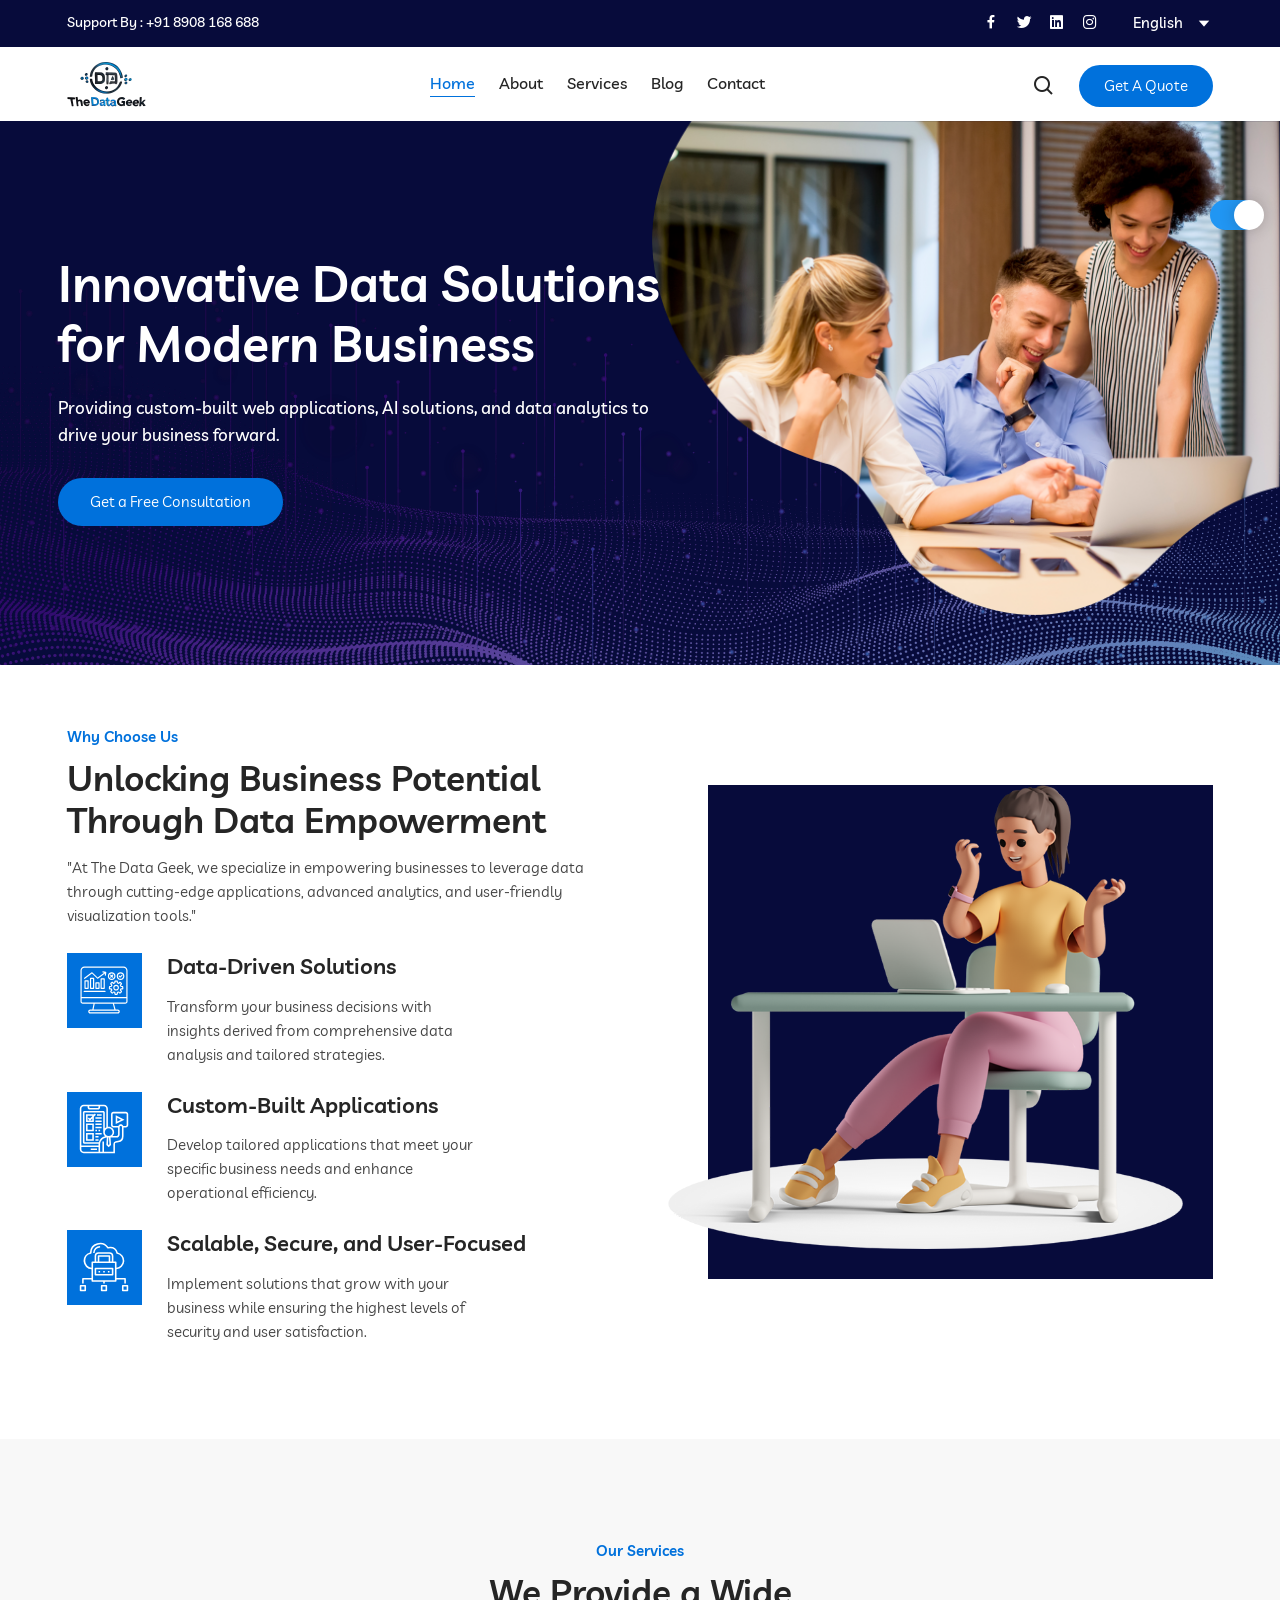
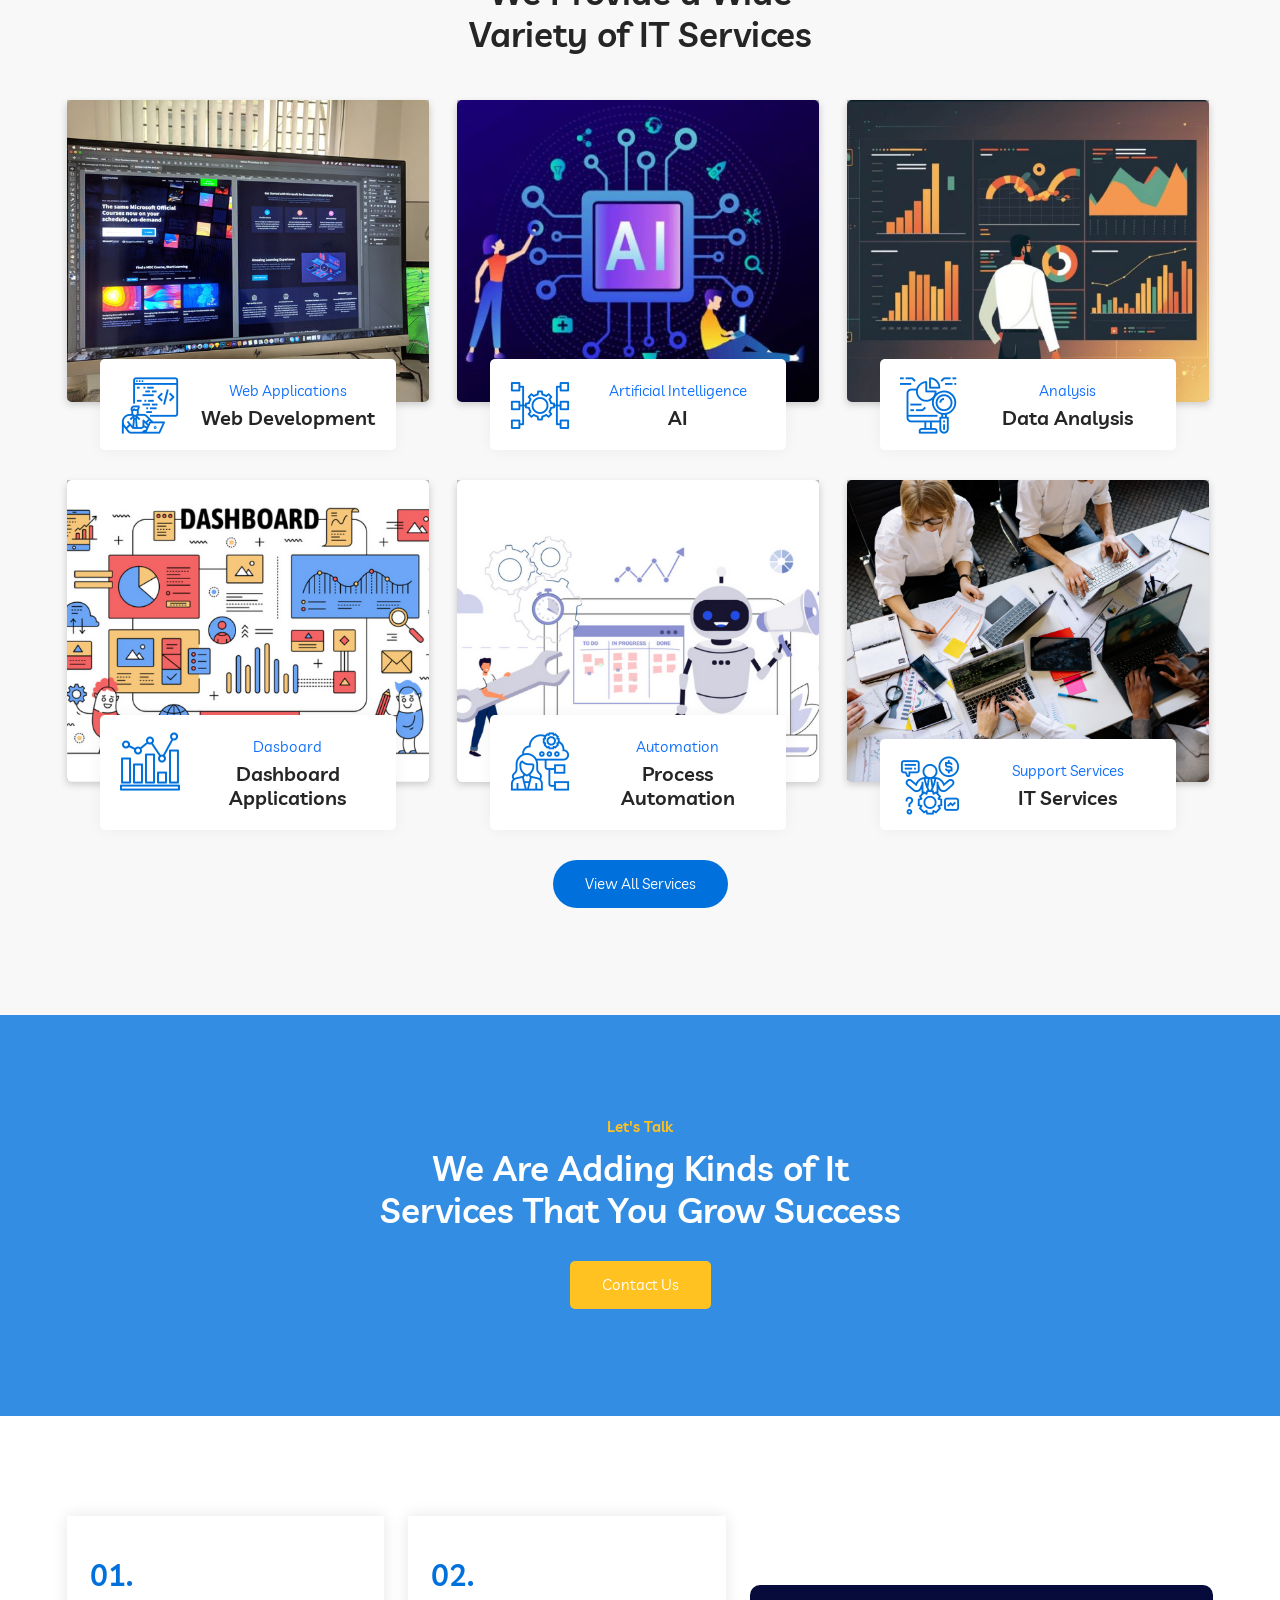
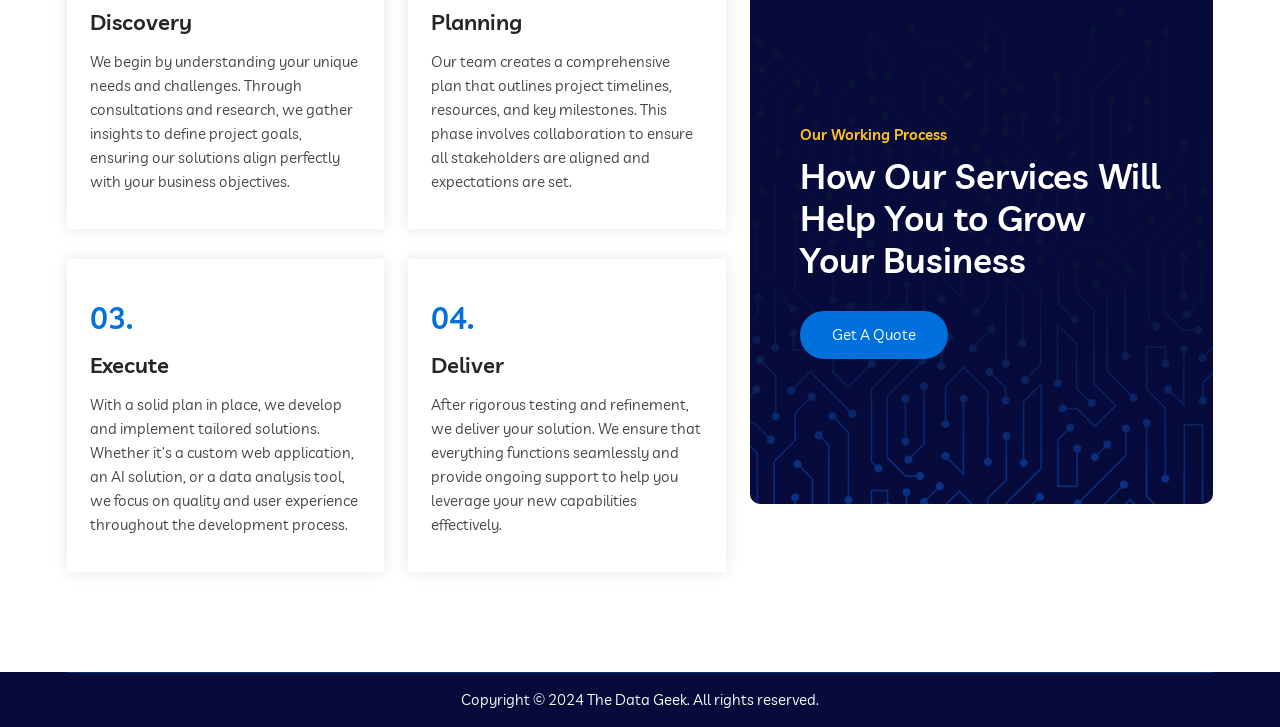
==== index.html @ 0637c307 "removing extra" ====
<!doctype html>
<html lang="zxx">
    <head>
        <!-- Required Meta Tags -->
        <meta charset="UTF-8">
        <meta name="viewport" content="width=device-width, initial-scale=1.0">

        <!-- Bootstrap CSS --> 
        <link rel="stylesheet" href="assets/css/bootstrap.min.css">
        <!-- Animate Min CSS -->
        <link rel="stylesheet" href="assets/css/animate.min.css">
        <!-- Flaticon CSS -->
        <link rel="stylesheet" href="assets/fonts/flaticon.css">
        <!-- Boxicons CSS -->
        <link rel="stylesheet" href="assets/css/boxicons.min.css">
        <!-- Owl Carousel Min CSS --> 
        <link rel="stylesheet" href="assets/css/owl.carousel.min.css">
        <link rel="stylesheet" href="assets/css/owl.theme.default.min.css">
        <!-- Magnific Popup CSS --> 
        <link rel="stylesheet" href="assets/css/magnific-popup.css">
        <!-- Nice Select CSS --> 
        <link rel="stylesheet" href="assets/css/nice-select.min.css">
        <!-- Meanmenu CSS -->
        <link rel="stylesheet" href="assets/css/meanmenu.css">
        <!-- Style CSS -->
        <link rel="stylesheet" href="assets/css/style.css">
        <!-- Responsive CSS -->
        <link rel="stylesheet" href="assets/css/responsive.css">
        <!-- Theme Dark CSS -->
        <link rel="stylesheet" href="assets/css/theme-dark.css">

        <!-- Favicon -->
        <link rel="icon" type="image/png" href="assets/images/favicon.png">

        <title>The Data Geek|thedatageek.in</title>
    </head>
    <body>
        <!-- Pre Loader -->
        <div class="preloader">
            <div class="d-table">
                <div class="d-table-cell">
                    <div class="spinner"></div>
                </div>
            </div>
        </div>
        <!-- End Pre Loader -->

        <!-- Top Header Start -->
        <header class="top-header top-header-bg">
            <div class="container">
                <div class="row align-items-center">
                    <div class="col-lg-7 col-md-6">
                        <div class="top-head-left">
                            <div class="top-contact">
                                <h3>Support By : <a href="tel:+91 8908168688">+91 8908 168 688</a></h3>
                            </div>
                        </div>
                    </div>

                    <div class="col-lg-5 col-md-6">
                        <div class="top-header-right">
                            <div class="top-header-social">
                                <ul>
                                    <li>
                                        <a href="https://www.facebook.com/" target="_blank">
                                            <i class='bx bxl-facebook'></i>
                                        </a>
                                    </li>
                                    <li>
                                        <a href="https://twitter.com/?lang=en" target="_blank">
                                            <i class='bx bxl-twitter'></i>
                                        </a>
                                    </li>
                                    <li>
                                        <a href="https://www.linkedin.com/" target="_blank">
                                            <i class='bx bxl-linkedin-square'></i>
                                        </a>
                                    </li>
                                    <li>
                                        <a href="https://www.instagram.com/" target="_blank">
                                            <i class='bx bxl-instagram'></i>
                                        </a>
                                    </li>
                                </ul>
                            </div>
                            <div class="language-list">
                                <select class="language-list-item">
                                    <option>English</option>
                                    <option>العربيّة</option>
                                    <option>Deutsch</option>
                                    <option>Português</option>
                                    <option>简体中文</option>
                                </select>	
                            </div>
                        </div>
                    </div>
                </div>
            </div>
        </header>
        <!-- Top Header End -->

        <!-- Start Navbar Area -->
        <div class="navbar-area">
            <!-- Menu For Mobile Device -->
            <div class="mobile-nav">
                 <a href="index.html" class="logo">
                    <img src="assets/images/logos/thedatgeeklogo1.png" class="logo-one" alt="Logo">
                    <img src="assets/images/logos/logo-2.png" class="logo-two" alt="Logo">
                </a>
            </div>

            <!-- Menu For Desktop Device -->
            <div class="main-nav">
                <div class="container">
                    <nav class="navbar navbar-expand-md navbar-light ">
                       <a class="navbar-brand" href="index.html">
                            <img src="assets/images/logos/thedatgeeklogo1.png" class="logo-one" alt="Logo" >
                            <img src="assets/images/logos/thedatgeeklogo1.png" class="logo-two" alt="Logo" >
                            
                            <!-- <img src="assets/images/logos/logo-2.png" class="logo-two" alt="Logo"> -->
                        </a>

                        <div class="collapse navbar-collapse mean-menu" id="navbarSupportedContent">
                            <ul class="navbar-nav m-auto">
                                <li class="nav-item">
                                    <a href="index.html" class="nav-link active">
                                        Home 
                                        <!-- <i class='bx bx-caret-down'></i> -->
                                    </a>
                                    <!-- <ul class="dropdown-menu">
                                        <li class="nav-item">
                                            <a href="index.html" class="nav-link">
                                                Home One  
                                            </a>
                                        </li>
                                        <li class="nav-item">
                                            <a href="index-2.html" class="nav-link">
                                                Home Two
                                            </a>
                                        </li>
                                        <li class="nav-item">
                                            <a href="index-3.html" class="nav-link">
                                                Home Three
                                            </a>
                                        </li>
                                        <li class="nav-item">
                                            <a href="index-4.html" class="nav-link active">
                                                Home Four
                                            </a>
                                        </li>
                                        <li class="nav-item">
                                            <a href="index-5.html" class="nav-link">
                                                Home Five
                                            </a>
                                        </li>
                                        <li class="nav-item">
                                            <a href="index-6.html" class="nav-link">
                                                Home Six
                                            </a>
                                        </li>
                                        <li class="nav-item">
                                            <a href="index-7.html" class="nav-link">
                                                Home Seven
                                            </a>
                                        </li>
                                        <li class="nav-item">
                                            <a href="index-8.html" class="nav-link">
                                                Video Home <span>(New)</span>
                                            </a>
                                        </li>
                                    </ul> -->
                                </li>
                                <li class="nav-item">
                                    <!-- <a href="about.html" class="nav-link"> -->
                                    <a href="#" class="nav-link">
                                        About
                                    </a>
                                </li>
                                <!-- <li class="nav-item">
                                    <a href="#" class="nav-link">
                                        Pages 
                                        <i class='bx bx-caret-down'></i>
                                    </a>
                                    <ul class="dropdown-menu">
                                        <li class="nav-item">
                                            <a href="team.html" class="nav-link">
                                                Team
                                            </a>
                                        </li>

                                        <li class="nav-item">
                                            <a href="testimonials.html" class="nav-link">
                                                Testimonials
                                            </a>
                                        </li>

                                        <li class="nav-item">
                                            <a href="faq.html" class="nav-link">
                                                FAQ
                                            </a>
                                        </li>

                                        <li class="nav-item">
                                            <a href="#" class="nav-link">
                                                Case Study 
                                                <i class='bx bx-caret-down'></i>
                                            </a>
                                            <ul class="dropdown-menu">
                                                <li class="nav-item">
                                                    <a href="case-study.html" class="nav-link">
                                                        Case Study  
                                                    </a>
                                                </li>
                                                <li class="nav-item">
                                                    <a href="case-details.html" class="nav-link">
                                                        Case Study Details 
                                                    </a>
                                                </li>
                                            </ul>
                                        </li>

                                        <li class="nav-item">
                                            <a href="#" class="nav-link">
                                                User
                                                <i class='bx bx-caret-down'></i>
                                            </a>
                                            <ul class="dropdown-menu">
                                                <li class="nav-item">
                                                    <a href="log-in.html" class="nav-link">
                                                        Log In
                                                    </a>
                                                </li>
                                                <li class="nav-item">
                                                    <a href="register.html" class="nav-link">
                                                        Registration
                                                    </a>
                                                </li>
                                                <li class="nav-item">
                                                    <a href="forget-password.html" class="nav-link">
                                                        Forget Password
                                                    </a>
                                                </li>
                                            </ul>
                                        </li>

                                        <li class="nav-item">
                                            <a href="terms-condition.html" class="nav-link">
                                                Terms & Conditions
                                            </a>
                                        </li>

                                        <li class="nav-item">
                                            <a href="privacy-policy.html" class="nav-link">
                                                Privacy Policy
                                            </a>
                                        </li>

                                        <li class="nav-item">
                                            <a href="404.html" class="nav-link">
                                                404 page
                                            </a>
                                        </li>
                                        
                                        <li class="nav-item">
                                            <a href="coming-soon.html" class="nav-link">
                                                Coming Soon
                                            </a>
                                        </li>
                                    </ul>
                                </li> -->

                                <li class="nav-item">
                                    <a href="#" class="nav-link">
                                        Services 
                                        <!-- <i class='bx bx-caret-down'></i> -->
                                    </a>
                                    <!-- <ul class="dropdown-menu">
                                        <li class="nav-item">
                                            <a href="services-1.html" class="nav-link">
                                                Services Style One 
                                            </a>
                                        </li>
                                        <li class="nav-item">
                                            <a href="services-2.html" class="nav-link">
                                                Services Style Two 
                                            </a>
                                        </li>
                                        <li class="nav-item">
                                            <a href="service-details.html" class="nav-link">
                                                Service Details 
                                            </a>
                                        </li>
                                    </ul> -->
                                </li>

                                <li class="nav-item">
                                    <a href="https://khirod-blog.blogspot.com" class="nav-link">
                                        Blog
                                        <!-- <i class='bx bx-caret-down'></i> -->
                                    </a>
                                    <!-- <ul class="dropdown-menu">
                                        <li class="nav-item">
                                            <a href="blog-1.html" class="nav-link">
                                                Blog Style One 
                                            </a>
                                        </li>
                                        <li class="nav-item">
                                            <a href="blog-2.html" class="nav-link">
                                                Blog Style Two 
                                            </a>
                                        </li>
                                        <li class="nav-item">
                                            <a href="blog-details.html" class="nav-link">
                                                Blog Details 
                                            </a>
                                        </li>
                                    </ul> -->
                                </li>

                                <li class="nav-item">
                                    <a href="contact.html" class="nav-link">
                                        Contact
                                    </a>
                                </li>
                            </ul>

                            <div class="nav-side d-display">
                                <div class="nav-side-item">
                                    <div class="search-box">
                                        <i class='bx bx-search'></i>
                                    </div>
                                </div>

                                <div class="nav-side-item">
                                    <div class="get-btn">
                                        <a href="contact.html" class="default-btn btn-bg-two border-radius-50">Get A Quote <i class='bx bx-chevron-right'></i></a>
                                    </div>	
                                </div>
                            </div>
                        </div>
                    </nav>
                </div>
            </div>

            <div class="side-nav-responsive">
                <div class="container-max">
                    <div class="dot-menu">
                        <div class="circle-inner">
                            <div class="in-circle circle-one"></div>
                            <div class="in-circle circle-two"></div>
                            <div class="in-circle circle-three"></div>
                        </div>
                    </div>
                    
                    <div class="container">
                        <div class="side-nav-inner">
                            <div class="side-nav justify-content-center align-items-center">
                                <div class="side-nav-item nav-side">
                                    <div class="search-box">
                                        <i class='bx bx-search'></i>
                                    </div>
                                    <div class="get-btn">
                                        <a href="contact.html" class="default-btn btn-bg-two border-radius-50">Get A Quote <i class='bx bx-chevron-right'></i></a>
                                    </div>	
                                </div>
                            </div>
                        </div>
                    </div>
                </div>
            </div>
        </div>
        <!-- End Navbar Area -->

        <!-- Search Overlay -->
        <div class="search-overlay">
            <div class="d-table">
                <div class="d-table-cell">
                    <div class="search-layer"></div>
                    <div class="search-layer"></div>
                    <div class="search-layer"></div>
                    
                    <div class="search-close">
                        <span class="search-close-line"></span>
                        <span class="search-close-line"></span>
                    </div>

                    <div class="search-form">
                        <form>
                            <input type="text" class="input-search" placeholder="Search here...">
                            <button type="submit"><i class='bx bx-search'></i></button>
                        </form>
                    </div>
                </div>
            </div>
        </div>
        <!-- End Search Overlay -->

        <!-- Banner Four Area -->
        <div class="banner-four-area">
            <div class="container-fluid">
                <div class="row align-items-center">
                    <div class="col-lg-6">
                        <div class="banner-four-content">
                            <!-- <span>TECHNOLOGY & IT SOLUTIONS</span> -->
                            <h1>Innovative Data Solutions for Modern Business</h1>
                            <p>
                                Providing custom-built web applications, AI solutions, and data analytics to drive your business forward.
                            </p>
                            <div class="banner-btn">
                                <a href="contact.html" class="default-btn btn-bg-two border-radius-50 ">Get a Free Consultation <i class='bx bx-chevron-right'></i></a>
                                <!-- <a href="https://www.youtube.com/watch?v=tUP5S4YdEJo" class="play-btn popup-btn ml-20">
                                    <i class="bx bx-play"></i>
                                    <h3>Watch Video</h3>
                                    <span>2 Minutes</span>
                                </a> -->
                            </div>
                        </div>
                    </div>

                    <div class="col-lg-6 pe-0">
                        <div class="banner-four-img">
                            <img src="assets/images/home-four/home-four-img.png" alt="Images">
                        </div>
                    </div>
                </div>
            </div>
        </div>
        <!-- Banner Four Area End -->

        <!-- Choose Area End -->
        <div class="choose-area-tow pt-60 pb-70">
            <div class="container">
                <div class="row align-items-center">
                    <div class="col-lg-6">
                        <div class="choose-content-two">
                            <div class="section-title">
                                <span class="sp-color2">Why Choose Us</span>
                                <h2>Unlocking Business Potential Through Data Empowerment</h2>
                                <p>
                                    "At The Data Geek, we specialize in empowering businesses to leverage data through cutting-edge applications, advanced analytics, and user-friendly visualization tools."
                                </p>
                            </div>
                            <div class="row">
                                <!-- <div class="col-lg-12 col-sm-6">
                                    <div class="choose-content-card">
                                        <i class="flaticon-practice"></i>
                                        <h3>Experience Employment</h3>
                                        <p>Quisque placerat vitae lacus ut sceleris queusce luctus odio ac nibh luctus, in porttitor.</p>
                                    </div>
                                </div>
    
                                <div class="col-lg-12 col-sm-6">
                                    <div class="choose-content-card">
                                        <i class="flaticon-help"></i>
                                        <h3>Quick Support Replay</h3>
                                        <p>Quisque placerat vitae lacus ut sceleris queusce luctus odio ac nibh luctus, in porttitor.</p>
                                    </div>
                                </div> -->


                                <div class="col-lg-12 col-sm-6">
                                    <div class="chooseusiconimg">
                                        <svg xmlns="http://www.w3.org/2000/svg" version="1.1" xmlns:xlink="http://www.w3.org/1999/xlink" width="50" height="50" x="0" y="0" viewBox="0 0 512 512" style=" margin: 12px; enable-background:new 0 0 512 512 " xml:space="preserve" class=""><g><path d="M456.25 15H55.74C33.39 15 15.2 33.19 15.2 55.55v318.3c0 12.88 10.48 23.37 23.37 23.37h110.12l-11.77 58.05h-21.78c-11.51 0-20.87 9.36-20.87 20.87S103.63 497 115.14 497h281.72c11.51 0 20.87-9.36 20.87-20.87s-9.36-20.87-20.87-20.87h-22.14l-16.3-58.05h115.01c12.88 0 23.37-10.48 23.37-23.37V55.55c0-22.36-18.19-40.55-40.55-40.55zM55.74 27h400.51C472 27 484.8 39.81 484.8 55.55V328.1H27.2V55.55C27.2 39.81 40 27 55.74 27zm349.99 449.13c0 4.89-3.98 8.87-8.87 8.87H115.14c-4.89 0-8.87-3.98-8.87-8.87s3.98-8.87 8.87-8.87h281.72c4.89 0 8.87 3.98 8.87 8.87zm-43.47-20.87h-213.1l11.77-58.05h185.03zm122.54-81.42c0 6.27-5.1 11.37-11.37 11.37H38.57c-6.27 0-11.37-5.1-11.37-11.37v-33.75h457.6zM61.79 155.94c-3.31 0-6 2.69-6 6v77.25c0 3.31 2.69 6 6 6h31.52c3.31 0 6-2.69 6-6v-77.25c0-3.31-2.69-6-6-6zm25.52 77.25H67.79v-65.25h19.52zm30.84-102.62c-3.31 0-6 2.69-6 6v102.62c0 3.31 2.69 6 6 6h31.52c3.31 0 6-2.69 6-6V136.57c0-3.31-2.69-6-6-6zm25.52 102.62h-19.52v-90.62h19.52zm29.79-55.64c-3.31 0-6 2.69-6 6v55.63c0 3.31 2.69 6 6 6h31.52c3.31 0 6-2.69 6-6v-55.63c0-3.31-2.69-6-6-6zm25.52 55.64h-19.52v-43.63h19.52zm59.2-96.66h-31.52c-3.31 0-6 2.69-6 6v96.65c0 3.31 2.69 6 6 6h31.52c3.31 0 6-2.69 6-6v-96.65c0-3.31-2.69-6-6-6zm-6 96.66h-19.52v-84.65h19.52zM52.9 139.89a6.001 6.001 0 0 1 1.25-8.39l75.74-56.07a6.003 6.003 0 0 1 7.73.5l53.21 51.28 66.66-48.41-13.34-1.71a6.003 6.003 0 1 1 1.53-11.91l28.64 3.68c3.29.42 5.61 3.43 5.19 6.72l-3.68 28.64a6.002 6.002 0 0 1-5.94 5.24 6.003 6.003 0 0 1-5.96-6.77l1.95-15.16-72.07 52.33a6 6 0 0 1-7.69-.54l-53.17-51.25-71.66 53.05a5.985 5.985 0 0 1-3.56 1.18c-1.84.02-3.66-.82-4.83-2.41zm-5.54 130.86c0-3.31 2.69-6 6-6h213.25c3.31 0 6 2.69 6 6s-2.69 6-6 6H53.36c-3.31 0-6-2.69-6-6zm332.67-67.78c-16.15 0-29.29 13.14-29.29 29.29s13.14 29.29 29.29 29.29 29.29-13.14 29.29-29.29-13.14-29.29-29.29-29.29zm0 46.58c-9.54 0-17.29-7.76-17.29-17.29 0-9.54 7.76-17.29 17.29-17.29 9.54 0 17.29 7.76 17.29 17.29 0 9.54-7.76 17.29-17.29 17.29zm63.34-35.75h-10.3c-.71-2.04-1.54-4.04-2.48-5.99l7.29-7.29c4.15-4.15 4.15-10.9 0-15.05l-11.05-11.05c-2.01-2.01-4.68-3.11-7.53-3.11s-5.52 1.11-7.53 3.11l-7.29 7.29c-1.94-.94-3.95-1.77-5.99-2.48v-10.3c0-5.87-4.77-10.64-10.64-10.64h-15.63c-5.87 0-10.64 4.77-10.64 10.64v10.3c-2.04.71-4.04 1.54-5.99 2.48l-7.29-7.29c-2.01-2.01-4.68-3.11-7.53-3.11s-5.52 1.11-7.53 3.11l-11.05 11.05c-4.15 4.15-4.15 10.9 0 15.05l7.29 7.29c-.94 1.94-1.77 3.95-2.48 5.99h-10.3c-5.87 0-10.65 4.78-10.65 10.65v15.63c0 5.87 4.78 10.64 10.65 10.64H327c.71 2.04 1.54 4.04 2.48 5.99l-7.29 7.29c-4.15 4.15-4.15 10.9 0 15.05l11.05 11.05c2.01 2.01 4.68 3.12 7.53 3.12s5.52-1.11 7.53-3.12l7.29-7.29c1.95.94 3.95 1.78 5.99 2.48v10.3c0 5.87 4.77 10.64 10.64 10.64h15.63c5.87 0 10.64-4.78 10.64-10.64v-10.3c2.04-.71 4.04-1.54 5.99-2.48l7.29 7.29c2.01 2.01 4.68 3.12 7.53 3.12s5.52-1.11 7.53-3.12l11.05-11.05c4.15-4.15 4.15-10.9 0-15.05l-7.29-7.29c.94-1.95 1.77-3.95 2.48-5.99h10.3c5.87 0 10.64-4.77 10.64-10.64v-15.63c0-5.87-4.77-10.65-10.64-10.65zm-1.36 24.92h-9.92c-4.61 0-8.67 2.94-10.11 7.32-.69 2.09-1.54 4.15-2.54 6.12a10.622 10.622 0 0 0 1.97 12.34l7.02 7.02-9.14 9.14-7.02-7.02a10.638 10.638 0 0 0-12.34-1.97c-1.97 1-4.03 1.85-6.12 2.54-4.38 1.44-7.32 5.5-7.32 10.11v9.92h-12.92v-9.92c0-4.61-2.94-8.67-7.32-10.11-2.09-.69-4.15-1.54-6.12-2.54a10.625 10.625 0 0 0-12.34 1.97l-7.02 7.02-9.14-9.14 7.02-7.02c3.26-3.26 4.05-8.22 1.97-12.34-1-1.97-1.85-4.03-2.54-6.12-1.44-4.38-5.5-7.32-10.11-7.32h-9.92V225.8h9.92c4.61 0 8.67-2.94 10.11-7.32.69-2.1 1.54-4.16 2.54-6.13a10.64 10.64 0 0 0-1.97-12.34l-7.02-7.02 9.14-9.14 7.02 7.02c3.26 3.26 8.22 4.05 12.34 1.97 1.97-1 4.03-1.85 6.13-2.54 4.38-1.44 7.32-5.5 7.32-10.11v-9.92h12.92v9.92c0 4.61 2.94 8.67 7.32 10.11 2.09.69 4.15 1.54 6.12 2.54 4.12 2.09 9.08 1.3 12.34-1.97l7.02-7.02 9.14 9.14-7.02 7.02a10.622 10.622 0 0 0-1.97 12.34c1 1.97 1.85 4.03 2.54 6.13 1.44 4.38 5.5 7.32 10.11 7.32h9.92v12.92zm-107.45-85.23c21.59 0 39.15-17.56 39.15-39.15s-17.56-39.15-39.15-39.15-39.15 17.56-39.15 39.15c0 21.58 17.56 39.15 39.15 39.15zm0-66.31c14.97 0 27.15 12.18 27.15 27.15s-12.18 27.15-27.15 27.15-27.15-12.18-27.15-27.15 12.18-27.15 27.15-27.15zm90.93 66.31c21.59 0 39.15-17.56 39.15-39.15s-17.56-39.15-39.15-39.15-39.15 17.56-39.15 39.15c0 21.58 17.56 39.15 39.15 39.15zm0-66.31c14.97 0 27.15 12.18 27.15 27.15s-12.18 27.15-27.15 27.15-27.15-12.18-27.15-27.15 12.18-27.15 27.15-27.15zm-17.85 30.18c-2.34-2.34-2.34-6.14 0-8.49 2.34-2.34 6.14-2.34 8.49 0l5.64 5.64 13.09-13.09c2.34-2.34 6.14-2.34 8.49 0 2.34 2.34 2.34 6.14 0 8.49l-17.34 17.34c-1.13 1.12-2.65 1.76-4.24 1.76s-3.12-.63-4.24-1.76zm-87.55 2.97 5.99-5.99-5.99-5.99c-2.34-2.34-2.34-6.14 0-8.49 2.34-2.34 6.14-2.34 8.49 0l5.99 5.99 5.99-5.99c2.34-2.34 6.14-2.34 8.49 0 2.34 2.34 2.34 6.14 0 8.49l-5.99 5.99 5.99 5.99c2.34 2.34 2.34 6.14 0 8.49a5.991 5.991 0 0 1-8.48 0l-5.99-5.99-5.99 5.99a5.991 5.991 0 0 1-8.48 0 5.975 5.975 0 0 1-.02-8.49z" fill="#ffffff" opacity="1" data-original="#000000" class=""></path></g></svg>
                                         </div>
                                    <div class="choose-content-card">
                                        <h3>Data-Driven Solutions</h3>
                                        <p>Transform your business decisions with insights derived from comprehensive data analysis and tailored strategies.</p>
                                    </div>
                                </div>
                                
                                <div class="col-lg-12 col-sm-6">
                                    <div class="chooseusiconimg">
                                        <svg xmlns="http://www.w3.org/2000/svg" version="1.1" xmlns:xlink="http://www.w3.org/1999/xlink" width="50" height="50" x="0" y="0" viewBox="0 0 64 64" style=" margin: 12px; enable-background:new 0 0 512 512" xml:space="preserve" class=""><g><path d="M15 57h8v2h-8zM47 25.618 58.236 20 47 14.382zm2-8L53.764 20 49 22.382z" fill="#ffffff" opacity="1" data-original="#000000"></path><path d="M60 10H44c-1.654 0-3 1.346-3 3v14c0 1.654 1.346 3 3 3h6v9c0 1.103-.897 2-2 2h-5.111A6.973 6.973 0 0 0 45 36c0-3.859-3.141-7-7-7-.34 0-.672.033-1 .08V6c0-2.757-2.243-5-5-5H6C3.243 1 1 3.243 1 6v52c0 2.757 2.243 5 5 5h40V51.087a1.5 1.5 0 0 1 1.231-1.477l3.199-.582a7.995 7.995 0 0 0 6.57-7.87V30h3c1.654 0 3-1.346 3-3V13c0-1.654-1.346-3-3-3zM38.97 51.616l-.97.97-.97-.97.615-8.616h.711zM25.426 49H7V11h24v25c0 2.123.954 4.025 2.452 5.31A11.026 11.026 0 0 0 25.426 49zM43 36c0 2.757-2.243 5-5 5s-5-2.243-5-5 2.243-5 5-5 5 2.243 5 5zM13 3h12v1a1 1 0 0 1-1 1H14a1 1 0 0 1-1-1zM6 3h5v1c0 1.654 1.346 3 3 3h10c1.654 0 3-1.346 3-3V3h5c1.654 0 3 1.346 3 3v23.685a7.016 7.016 0 0 0-2 1.426V11c0-1.103-.897-2-2-2H7c-1.103 0-2 .897-2 2v38c0 1.103.897 2 2 2h18.051c-.03.33-.051.662-.051 1v1H3V6c0-1.654 1.346-3 3-3zm0 58c-1.654 0-3-1.346-3-3v-3h22v6zm49-19.842a5.997 5.997 0 0 1-4.927 5.903l-3.199.581A3.5 3.5 0 0 0 44 51.087V61H32V48h-2v13h-3v-9c0-4.841 3.844-8.79 8.639-8.982l-.669 9.365 3.03 3.03 3.03-3.03L40.36 43H48c2.206 0 4-1.794 4-4v-9.5c0-.827.673-1.5 1.5-1.5s1.5.673 1.5 1.5zM61 27a1 1 0 0 1-1 1h-3.351c-.564-1.178-1.758-2-3.149-2s-2.585.822-3.149 2H44a1 1 0 0 1-1-1V13a1 1 0 0 1 1-1h16a1 1 0 0 1 1 1z" fill="#ffffff" opacity="1" data-original="#000000"></path><path d="M9 35h10V25H9zm2-8h6v6h-6zM9 47h10V37H9zm2-8h6v6h-6zM21.707 13.707l-1.414-1.414L19 13.586V13H9v10h10v-6.586zM11 15h6v.586l-3 3-1.293-1.293-1.414 1.414L13.586 21H11zm6 6h-2.586L17 18.414zM21 21h8v2h-8zM21 17h8v2h-8zM23 13h6v2h-6zM21 25h8v2h-8zM21 29h8v2h-8zM21 33h2v2h-2zM25 33h2v2h-2zM21 37h8v2h-8zM21 41h4v2h-4zM21 45h4v2h-4z" fill="#ffffff" opacity="1" data-original="#000000"></path></g></svg>
                                         </div>
                                    <div class="choose-content-card">
                                        <!-- <i class="flaticon-custom-app"></i> Use a relevant icon for custom-built applications -->
                                        <h3>Custom-Built Applications</h3>
                                        <p>Develop tailored applications that meet your specific business needs and enhance operational efficiency.</p>
                                    </div>
                                </div>
                                
                                <div class="col-lg-12 col-sm-6">
                                    <div class="chooseusiconimg">
                                        <svg xmlns="http://www.w3.org/2000/svg" version="1.1" xmlns:xlink="http://www.w3.org/1999/xlink" width="50" height="50" x="0" y="0" viewBox="0 0 64 64" style=" margin: 12px; enable-background:new 0 0 512 512" xml:space="preserve" class=""><g><path d="M27 7V5a9 9 0 0 0-9 9h2a7 7 0 0 1 7-7zM62 55h-6a1 1 0 0 0-1 1v6a1 1 0 0 0 1 1h6a1 1 0 0 0 1-1v-6a1 1 0 0 0-1-1zm-1 6h-4v-4h4zM29 55a1 1 0 0 0-1 1v6a1 1 0 0 0 1 1h6a1 1 0 0 0 1-1v-6a1 1 0 0 0-1-1zm5 6h-4v-4h4zM2 63h6a1 1 0 0 0 1-1v-6a1 1 0 0 0-1-1H2a1 1 0 0 0-1 1v6a1 1 0 0 0 1 1zm1-6h4v4H3zM21 43h22a1 1 0 0 0 1-1v-8a1 1 0 0 0-1-1H21a1 1 0 0 0-1 1v8a1 1 0 0 0 1 1zm1-8h20v6H22z" fill="#ffffff" opacity="1" data-original="#000000" class=""></path><path d="M25 37h2v2h-2zM31 37h2v2h-2zM37 37h2v2h-2z" fill="#ffffff" opacity="1" data-original="#000000" class=""></path><path d="M5 46a1 1 0 0 0-1 1v6h2v-5h10v2a1 1 0 0 0 1 1h14v2h2v-2h14a1 1 0 0 0 1-1v-2h10v5h2v-6a1 1 0 0 0-1-1H48V35a11 11 0 0 0 1.63-21.62A10 10 0 0 0 40 6a9.66 9.66 0 0 0-2.51.33A13 13 0 0 0 14 13.41 11 11 0 0 0 16 35v11zm41 3H18V27h28zm-7-32H25a1 1 0 0 0-1 1v7h-2v-7a3 3 0 0 1 3-3h14a3 3 0 0 1 3 3v7h-2v-7a1 1 0 0 0-1-1zm-1 2v6H26v-6zM8 24a9 9 0 0 1 7.21-8.82 1 1 0 0 0 .8-1 1.48 1.48 0 0 0 0-.2A11 11 0 0 1 36.24 8a1 1 0 0 0 1.17.4A7.92 7.92 0 0 1 40 8a8 8 0 0 1 7.83 6.37 1 1 0 0 0 .8.78A9 9 0 0 1 48 32.94V26a1 1 0 0 0-1-1h-3v-7a5 5 0 0 0-5-5H25a5 5 0 0 0-5 5v7h-3a1 1 0 0 0-1 1v6.94A9 9 0 0 1 8 24z" fill="#ffffff" opacity="1" data-original="#000000" class=""></path></g></svg>
                                         </div>
                                    <div class="choose-content-card">
                                        <!-- <i class="flaticon-scalable-security"></i> Use a relevant icon for scalable, secure, and user-focused -->
                                        <h3>Scalable, Secure, and User-Focused</h3>
                                        <p>Implement solutions that grow with your business while ensuring the highest levels of security and user satisfaction.</p>
                                    </div>
                                </div>
                                
                            </div>
                        </div>
                    </div>
    
                    <div class="col-lg-6">
                        <div class="choose-img-two">
                            <img src="assets/images/choose-img/choose.png" alt="About Images">
                        </div>
                    </div>
                </div>
            </div>
        </div>
        <!-- Choose Area End -->



        
        <!-- Services Area Three -->
        <section class="services-area-three ptb-100">
            <div class="container">
                <div class="section-title text-center">
                    <span class="sp-color2">Our Services</span>
                    <h2>We Provide a Wide Variety of IT Services</h2>
                </div>
                <div class="row pt-45">
                    <div class="col-lg-4 col-md-6">
                        <div class="services-item">

                            <div class="flip-card">
                                <div class="flip-card-inner">
                                  <div class="flip-card-front">
                                    <a href="service-details.html">
                                        <img src="assets/images/services/services-img3.jpg" alt="Images">
                                    </a>
                                    <div class="content">
                                        <i class="flaticon-web-development"></i>
                                        <span><a href="service-details.html">Web Applications</a></span>
                                        <h3><a href="service-details.html">Web Development</a></h3>
                                    </div>
                                    
                                  </div>
                                  <div class="flip-card-back">
                                    <h2 class="flip_text">Web Applications</h2> <br>
                                    <p class="flip_text">Custom-built web applications tailored to meet specific business needs with a focus on scalability and user experience.</p> 
                                    <p class="flip_text" >Sample Projects: E-commerce platforms, internal business tools, customer portals</p>
                                    <a href="#" class="read-more-btn flip_text" >Read More <i class="flaticon-add-1"></i></a>
                                  </div>
                                </div>
                              </div>
                        </div>
                    </div>

                    <div class="col-lg-4 col-md-6">
                        <div class="services-item">
                            <div class="flip-card">
                                <div class="flip-card-inner">
                                  <div class="flip-card-front">
                                    <a href="service-details.html">
                                        <img src="assets/images/services/AI.png" alt="Images">
                                    </a>
                                    <div class="content">
                                        <i class="flaticon-structure"></i>
                                        <span><a href="service-details.html">Artificial Intelligence</a></span>
                                        <h3><a href="service-details.html">AI</a></h3>
                                    </div>
                                    
                                  </div>
                                  <div class="flip-card-back">
                                    <h2 class="flip_text">AI Applications</h2> <br>
                                    <p class="flip_text">Leverage AI for smarter decision-making with solutions like predictive modeling, natural language processing, and process automation.</p> 
                                    <p class="flip_text" >Applications: Predictive analytics, recommendation engines, AI-based customer service</p>
                                    <a href="#" class="read-more-btn flip_text" >Read More <i class="flaticon-add-1"></i></a>
                                  </div>
                                </div>
                              </div>
                        </div>
                    </div>

                    <div class="col-lg-4 col-md-6">
                        <div class="services-item">
                            <div class="flip-card">
                                <div class="flip-card-inner">
                                  <div class="flip-card-front">
                                    <a href="service-details.html">
                                        <img src="assets/images/services/analysis.png" alt="Images">
                                    </a>
                                    <div class="content">
                                        <i class="flaticon-data-analytics"></i>
                                        <span><a href="service-details.html">Analysis</a></span>
                                        <h3><a href="service-details.html">Data Analysis</a></h3>
                                    </div>
                                    
                                  </div>
                                  <div class="flip-card-back">
                                    <h2 class="flip_text">Data Analysis</h2> <br>
                                    <p class="flip_text">Transform raw data into meaningful insights through customized analysis solutions, tailored to answer your unique business questions.</p> 
                                    <p class="flip_text" >Features: Data cleaning, statistical analysis, data mining.</p>
                                    <a href="#" class="read-more-btn flip_text" >Read More <i class="flaticon-add-1"></i></a>
                                  </div>
                                </div>
                              </div>
                        </div>
                    </div>

                    <div class="col-lg-4 col-md-6">
                        <div class="services-item">
                            <div class="flip-card">
                                <div class="flip-card-inner">
                                  <div class="flip-card-front">
                                    <a href="service-details.html">
                                        <img src="assets/images/services/dasboard.png" alt="Images">
                                    </a>
                                    <div class="content">
                                        <i class="flaticon-stats"></i>
                                        <span><a href="service-details.html">Dasboard</a></span>
                                        <h3><a href="service-details.html">Dashboard Applications</a></h3>
                                    </div>
                                    
                                  </div>
                                  <div class="flip-card-back">
                                    <h2 class="flip_text">Dashboard Applications</h2> <br>
                                    <p class="flip_text">Make data accessible with intuitive visualizations designed to communicate insights clearly.</p> 
                                    <p class="flip_text" >Features: Custom charts, interactive dashboards, real-time reporting.</p>
                                    <a href="#" class="read-more-btn flip_text" >Read More <i class="flaticon-add-1"></i></a>
                                  </div>
                                </div>
                              </div>
                        </div>
                    </div>

                    <div class="col-lg-4 col-md-6">
                        <div class="services-item">
                            <div class="flip-card">
                                <div class="flip-card-inner">
                                  <div class="flip-card-front">
                                    <a href="service-details.html">
                                        <img src="assets/images/services/automation.png" alt="Images">
                                    </a>
                                    <div class="content">
                                        <i class="flaticon-consulting"></i>
                                        <span><a href="service-details.html">Automation</a></span>
                                        <h3><a href="service-details.html">Process Automation</a></h3>
                                    </div>
                                    
                                  </div>
                                  <div class="flip-card-back">
                                    <h2 class="flip_text">Process Automation</h2> <br>
                                    <p class="flip_text">Optimize Workflows and free up resources by automating repetitive tasks across your organization.</p> 
                                    <p class="flip_text" >Features: Workflow automation, task scheduling, intgration with third-party tools and custom automations.</p>
                                    <a href="#" class="read-more-btn flip_text" >Read More <i class="flaticon-add-1"></i></a>
                                  </div>
                                </div>
                              </div>
                        </div>
                    </div>

                    <div class="col-lg-4 col-md-6">
                        <div class="services-item">
                            <div class="flip-card">
                                <div class="flip-card-inner">
                                  <div class="flip-card-front">
                                    <a href="service-details.html">
                                        <img src="assets/images/services/service_1.png" alt="Images">
                                    </a>
                                    <div class="content">
                                        <i class="flaticon-consultant"></i>
                                        <span><a href="service-details.html">Support Services</a></span>
                                        <h3><a href="service-details.html">IT Services</a></h3>
                                    </div>
                                    
                                  </div>
                                  <div class="flip-card-back">
                                    <h2 class="flip_text">Support Services</h2> <br>
                                    <p class="flip_text">Comprehensive support to ensure smooth implementation, updates, and maintenance for your data applications.</p> 
                                    <p class="flip_text" >Technical support, training sessions, custom feature development</p>
                                    <a href="#" class="read-more-btn flip_text" >Read More <i class="flaticon-add-1"></i></a>
                                  </div>
                                </div>
                              </div>
                        </div>
                    </div>
                </div>
                <div class="col-lg-12 text-center">
                    <a href="services-1.html" class="default-btn btn-bg-two border-radius-50 text-center">View All Services</a>
                </div>
            </div>
        </section>
        <!-- Services Area Three End -->

        <!-- Talk Area Two -->
        <div class="talk-area-two ptb-100">
            <div class="container">
                <div class="talk-content text-center">
                    <div class="section-title text-center">
                        <span class="sp-color1">Let's Talk</span>
                        <h2>We Are Adding Kinds of It Services That You Grow Success</h2>
                    </div>
                    <a href="contact.html" class="default-btn btn-bg-one border-radius-5">Contact Us</a>
                </div>
            </div>
        </div>
        <!-- Talk Area Two End -->

        <!-- Work Process Area Two -->
        <section class="work-process-area-two pt-100 pb-70">
            <div class="container">
                <div class="row align-items-center justify-content-center">
                    <div class="col-lg-7">
                        <div class="row">
                            <div class="col-lg-6 col-sm-6">
                                <div class="work-process-card-two">
                                    <div class="number-title">01.</div>
                                    <h3>Discovery</h3>
                                    <p>We begin by understanding your unique needs and challenges. Through consultations and research, we gather insights to define project goals, ensuring our solutions align perfectly with your business objectives.</p>
                                </div>
                            </div>
        
                            <div class="col-lg-6 col-sm-6">
                                <div class="work-process-card-two">
                                    <div class="number-title">02.</div>
                                    <h3>Planning</h3>
                                    <p>Our team creates a comprehensive plan that outlines project timelines, resources, and key milestones. This phase involves collaboration to ensure all stakeholders are aligned and expectations are set.</p>
                                </div>
                            </div>
        
                            <div class="col-lg-6 col-sm-6">
                                <div class="work-process-card-two">
                                    <div class="number-title">03.</div>
                                    <h3>Execute</h3>
                                    <p>With a solid plan in place, we develop and implement tailored solutions. Whether it’s a custom web application, an AI solution, or a data analysis tool, we focus on quality and user experience throughout the development process.</p>
                                </div>
                            </div>
        
                            <div class="col-lg-6 col-sm-6">
                                <div class="work-process-card-two">
                                    <div class="number-title">04.</div>
                                    <h3>Deliver</h3>
                                    <p>After rigorous testing and refinement, we deliver your solution. We ensure that everything functions seamlessly and provide ongoing support to help you leverage your new capabilities effectively.</p>
                                </div>
                            </div>
                        </div>
                    </div>

                    <div class="col-lg-5">
                        <div class="work-process-right">
                            <div class="section-title">
                                <span class="sp-color1">Our Working Process</span>
                                <h2>How Our Services Will Help You to Grow Your Business</h2>
                            </div>
                            <a href="contact.html" class="default-btn btn-bg-two border-radius-50 text-center">Get A Quote</a>
                        </div>
                    </div>
                </div>
            </div>
        </section>
        <!-- Work Process Area Two End -->

        <!-- Clients Area -->
        <!-- <section class="clients-area pt-100 pb-70">
            <div class="container">
                <div class="section-title text-center">
                    <span class="sp-color2">Our Clients</span>
                    <h2>Our Clients Feedback</h2>
                </div>

                <div class="clients-slider owl-carousel owl-theme pt-45">
                    <div class="clients-content clients-content-color">
                        <div class="content">
                            <img src="assets/images/clients-img/clients-img1.jpg" alt="Images">
                            <i class='bx bxs-quote-alt-left'></i>
                            <h3>Jonthon Martin</h3>
                            <span>App Developer</span>
                        </div>
                        <p>
                            “Proin gravida nibh vel velit auctor aliquet. Aenean sollicitudin, lorem quis bibendum auctor, nisi elit consequat ipsum, nec sagittis.
                            sem nibh id elit. Duis sed odio sit amet nibh vulputate cursus a sit amet mauris. Morbi loren accumsan ipsum velit.”
                        </p>
                    </div>

                    <div class="clients-content clients-content-color">
                        <div class="content">
                            <img src="assets/images/clients-img/clients-img2.jpg" alt="Images">
                            <i class='bx bxs-quote-alt-left'></i>
                            <h3>Alin Decros</h3>
                            <span>Graphic Designer</span>
                        </div>
                        <p>
                            “Proin gravida nibh vel velit auctor aliquet. Aenean sollicitudin, lorem quis bibendum auctor, nisi elit consequat ipsum, nec sagittis.
                            sem nibh id elit. Duis sed odio sit amet nibh vulputate cursus a sit amet mauris. Morbi loren accumsan ipsum velit.”
                        </p>
                    </div>

                    <div class="clients-content clients-content-color">
                        <div class="content">
                            <img src="assets/images/clients-img/clients-img3.jpg" alt="Images">
                            <i class='bx bxs-quote-alt-left'></i>
                            <h3>Elen Musk</h3>
                            <span>Web Developer</span>
                        </div>
                        <p>
                            “Proin gravida nibh vel velit auctor aliquet. Aenean sollicitudin, lorem quis bibendum auctor, nisi elit consequat ipsum, nec sagittis.
                            sem nibh id elit. Duis sed odio sit amet nibh vulputate cursus a sit amet mauris. Morbi loren accumsan ipsum velit.”
                        </p>
                    </div>
                </div>
            </div>

            <div class="client-circle">
                <div class="client-circle-1">
                    <div class="circle"></div>
                </div>
                <div class="client-circle-2">
                    <div class="circle"></div>
                </div>
                <div class="client-circle-3">
                    <div class="circle"></div>
                </div>
                <div class="client-circle-4">
                    <div class="circle"></div>
                </div>
                <div class="client-circle-5">
                    <div class="circle"></div>
                </div>
                <div class="client-circle-6">
                    <div class="circle"></div>
                </div>
                <div class="client-circle-7">
                    <div class="circle"></div>
                </div>
            </div>
        </section> -->
        <!-- Clients Area End -->

         <!-- Build Area -->
         <!-- <div class="build-area-two pt-100 pb-70">
            <div class="container">
                <div class="section-title text-center">
                    <span class="sp-color2">Case Study</span>
                    <h2>Let's Build Your Website!</h2>
                </div>

                <div class="row pt-45">
                    <div class="col-lg-4 col-md-6">
                        <div class="build-item">
                            <a href="case-details.html">
                                <img src="assets/images/build/build-img4.jpg" alt="Images">
                            </a>
                            <div class="content">
                                <h3><a href="case-details.html">Web Development</a></h3>
                                <ul>
                                    <li><a href="case-details.html">Design</a></li>
                                    <li><a href="case-details.html">Development</a> </li>
                                </ul>
                                <a href="case-details.html" class="more-btn"><i class='bx bx-right-arrow-alt'></i></a>
                            </div>
                        </div>
                    </div>

                    <div class="col-lg-4 col-md-6">
                        <div class="build-item">
                            <a href="case-details.html">
                                <img src="assets/images/build/build-img5.jpg" alt="Images">
                            </a>
                            <div class="content">
                                <h3><a href="case-details.html">Social Media App</a></h3>
                                <ul>
                                    <li><a href="case-details.html">Design</a></li>
                                    <li><a href="case-details.html">Social</a> </li>
                                </ul>
                                <a href="case-details.html" class="more-btn"><i class='bx bx-right-arrow-alt'></i></a>
                            </div>
                        </div>
                    </div>

                    <div class="col-lg-4 col-md-6 offset-lg-0 offset-md-3">
                        <div class="build-item">
                            <a href="case-details.html">
                                <img src="assets/images/build/build-img6.jpg" alt="Images">
                            </a>
                            <div class="content">
                                <h3><a href="case-details.html">UI/UX Research</a></h3>
                                <ul>
                                    <li><a href="case-details.html">UI/UX Design</a></li>
                                    <li><a href="case-details.html">Research</a></li>
                                </ul>
                                <a href="case-details.html" class="more-btn"><i class='bx bx-right-arrow-alt'></i></a>
                            </div>
                        </div>
                    </div>
                </div>
            </div>
        </div> -->
        <!-- Build Area End -->

        <!-- Technology Area -->
        <!-- <section class="technology-area-three pt-100 pb-70">
            <div class="container">
                <div class="row align-items-center">
                    <div class="col-lg-6">
                        <div class="section-title">
                            <span class="sp-color1">Technology Index</span>
                            <h2>We Deliver Our Best Solution With The Goal of Trusting</h2>
                            <p>
                                we pride ourselves on delivering cutting-edge solutions tailored to your unique business needs. Our Technology Index represents the diverse tools and technologies we leverage to create innovative applications and services. We are committed to building solutions that not only meet but exceed your expectations, fostering a foundation of trust and reliability.
                            </p>
                            <a href="contact.html" class="default-btn btn-bg-two border-radius-50 text-center">Get A Quote</a>
                        </div>
                    </div>

                    <div class="col-lg-6">
                        <div class="row">
                            <div class="col-lg-4 col-6 col-md-4">
                                <div class="technology-card technology-card-color2">
                                    <i class="flaticon-android"></i>
                                    <h3>Android</h3>
                                </div>
                            </div>
        
                            <div class="col-lg-4 col-6 col-md-4">
                                <div class="technology-card technology-card-color2">
                                    <i class="flaticon-website"></i>
                                    <h3>Web</h3>
                                </div>
                            </div>
        
                            <div class="col-lg-4 col-6 col-md-4">
                                <div class="technology-card technology-card-color2">
                                    <i class="flaticon-apple"></i>
                                    <h3>ios</h3>
                                </div>
                            </div>
        
                            <div class="col-lg-4 col-6 col-md-4">
                                <div class="technology-card technology-card-color2">
                                    <i class="flaticon-television"></i>
                                    <h3>TV</h3>
                                </div>
                            </div>
        
                            <div class="col-lg-4 col-6 col-md-4">
                                <div class="technology-card technology-card-color2">
                                    <i class="flaticon-smartwatch"></i>
                                    <h3>Watch </h3>
                                </div>
                            </div>
        
                            <div class="col-lg-4 col-6 col-md-4">
                                <div class="technology-card technology-card-color2">
                                    <i class="flaticon-cyber-security"></i>
                                    <h3>IoT</h3>
                                </div>
                            </div>
                        </div>
                    </div>
                </div>
            </div>
        </section> -->
        <!-- Technology Area End -->

        <!-- Blog Area -->
        <!-- <div class="blog-area pt-100 pb-70">
            <div class="container">
                <div class="section-title text-center">
                    <span class="sp-color2">Latest Blog</span>
                    <h2>Let’s Check Some Latest Blog</h2>
                </div>

                <div class="row pt-45">
                    <div class="col-lg-4 col-md-6">
                        <div class="blog-item">
                            <div class="blog-img">
                                <a href="blog-details.html">
                                    <img src="assets/images/blog/blog-img7.jpg" alt="Blog Images">
                                </a>
                                <a href="service-details.html" class="blog-tag">
                                    Digital Technology
                                </a>
                            </div>
                            <div class="content">
                                <ul>
                                    <li>
                                        11 June
                                    </li>
                                    <li>
                                        <a href="index.html"><i class='bx bxs-user'></i> By Admin</a>
                                    </li>
                                </ul>
                                <h3>
                                    <a href="blog-details.html">Product Idea Solution for New Generation</a>
                                </h3>
                                <p>Proin gravida nibh vel velit auctor aliquet. Aenean sollicitudin, lorem quis bibendum auctor, nisi elit consequat ipsum.</p>
                                <a href="blog-details.html" class="read-btn">Read More <i class='bx bx-chevron-right'></i></a>
                            </div>
                        </div>
                    </div>

                    <div class="col-lg-4 col-md-6">
                        <div class="blog-item">
                            <div class="blog-img">
                                <a href="blog-details.html">
                                    <img src="assets/images/blog/blog-img8.jpg" alt="Blog Images">
                                </a>
                                <a href="service-details.html" class="blog-tag">
                                    Artifical Intelligence
                                </a>
                            </div>
                            <div class="content">
                                <ul>
                                    <li>
                                        15 June
                                    </li>
                                    <li>
                                        <a href="index.html"><i class='bx bxs-user'></i> By Admin</a>
                                    </li>
                                </ul>
                                <h3>
                                    <a href="blog-details.html">New Device Invention for Digital Platform</a>
                                </h3>
                                <p>Proin gravida nibh vel velit auctor aliquet. Aenean sollicitudin, lorem quis bibendum auctor, nisi elit consequat ipsum.</p>
                                <a href="blog-details.html" class="read-btn">Read More <i class='bx bx-chevron-right'></i></a>
                            </div>
                        </div>
                    </div>

                    <div class="col-lg-4 col-md-6 offset-lg-0 offset-md-3">
                        <div class="blog-item">
                            <div class="blog-img">
                                <a href="blog-details.html">
                                    <img src="assets/images/blog/blog-img9.jpg" alt="Blog Images">
                                </a>
                                <a href="service-details.html" class="blog-tag">
                                    It Services
                                </a>
                            </div>
                            <div class="content">
                                <ul>
                                    <li>
                                        17 June
                                    </li>
                                    <li>
                                        <a href="index.html"><i class='bx bxs-user'></i> By Admin</a>
                                    </li>
                                </ul>
                                <h3>
                                    <a href="blog-details.html">Business Strategy Make His Goal Acheive </a>
                                </h3>
                                <p>Proin gravida nibh vel velit auctor aliquet. Aenean sollicitudin, lorem quis bibendum auctor, nisi elit consequat ipsum.</p>
                                <a href="blog-details.html" class="read-btn">Read More <i class='bx bx-chevron-right'></i></a>
                            </div>
                        </div>
                    </div>
                </div>
            </div>
        </div> -->
        <!-- Blog Area End -->

        <!-- Footer Area End -->
        <footer class="footer-area footer-bg">
            <div class="container">
                <!-- <div class="footer-top pt-100 pb-70">
                    <div class="row">
                        <div class="col-lg-4 col-sm-6">
                            <div class="footer-widget">
                                <div class="footer-logo">
                                    <a href="index.html">
                                        <img src="assets/images/logos/footer-logo.png" alt="Images">
                                    </a>
                                </div>
                                <p>
                                    Proin gravida nibh vel velit auctor aliquet. Aenean sollicitudin, lorem quis bibendum auct.Aenean, lorem quis bibendum auct. Aenean sollicitudin lorem.
                                </p>
                                <div class="footer-call-content">
                                    <h3>Talk to Our Support</h3>
                                    <span><a href="tel:+1002-123-4567">+1 002-123-4567</a></span>
                                    <i class='bx bx-headphone'></i>
                                </div>
                            </div>
                        </div>

                        <div class="col-lg-2 col-sm-6">
                            <div class="footer-widget pl-2">
                                <h3>Services</h3>
                                <ul class="footer-list">
                                    <li>
                                        <a href="service-details.html" target="_blank">
                                            <i class='bx bx-chevron-right'></i>
                                            IT Consultancy
                                        </a>
                                    </li> 
                                    <li>
                                        <a href="service-details.html" target="_blank">
                                            <i class='bx bx-chevron-right'></i>
                                            Business Solution 
                                        </a>
                                    </li> 
                                    <li>
                                        <a href="service-details.html" target="_blank">
                                            <i class='bx bx-chevron-right'></i>
                                            Digital Services  
                                        </a>
                                    </li> 
                                    <li>
                                        <a href="compare.html" target="_blank">
                                            <i class='bx bx-chevron-right'></i>
                                            Business Reform   
                                        </a>
                                    </li> 
                                    <li>
                                        <a href="service-details.html" target="_blank">
                                            <i class='bx bx-chevron-right'></i>
                                            Web Development      
                                        </a>
                                    </li> 
                                    <li>
                                        <a href="service-details.html" target="_blank">
                                            <i class='bx bx-chevron-right'></i>
                                            Cloud Computing      
                                        </a>
                                    </li> 
                                    <li>
                                        <a href="service-details.html" target="_blank">
                                            <i class='bx bx-chevron-right'></i>
                                            Data Analysis      
                                        </a>
                                    </li> 
                                </ul>
                            </div>
                        </div>

                        <div class="col-lg-3 col-sm-6">
                            <div class="footer-widget pl-5">
                                <h3>Our Blog</h3>
                                <ul class="footer-blog">
                                    <li>
                                        <a href="blog-details.html">
                                            <img src="assets/images/blog/blog-img-footer.jpg" alt="Images">
                                        </a>
                                        <div class="content">
                                            <h3><a href="blog-details.html">Product Idea Solution For New Generation</a></h3>
                                            <span>04 Dec 2024</span>
                                        </div>
                                    </li>

                                    <li>
                                        <a href="blog-details.html">
                                            <img src="assets/images/blog/blog-img-footer2.jpg" alt="Images">
                                        </a>
                                        <div class="content">
                                            <h3><a href="blog-details.html">New Device Invention for Digital Platform</a></h3>
                                            <span>07 Dec 2024</span>
                                        </div>
                                    </li>

                                    <li>
                                        <a href="blog-details.html">
                                            <img src="assets/images/blog/blog-img-footer3.jpg" alt="Images">
                                        </a>
                                        <div class="content">
                                            <h3><a href="blog-details.html">Business Strategy Make His Goal Acheive</a></h3>
                                            <span>10 Dec 2024</span>
                                        </div>
                                    </li>
                                </ul>
                            </div>
                        </div>

                        <div class="col-lg-3 col-sm-6">
                            <div class="footer-widget">
                                <h3>Newsletter</h3>
                                <p>Lorem ipsum dolor sit amet, consectetur adipiscing elit. Vestibulum finibus molestie molestie. Phasellus ac rutrum massa, et volutpat nisl. Fusce ultrices suscipit nisl.</p>
                                <div class="newsletter-area">
                                    <form class="newsletter-form" data-toggle="validator" method="POST">
                                        <input type="email" class="form-control" placeholder="Enter Your Email" name="EMAIL" required autocomplete="off">
                                        <button class="subscribe-btn" type="submit">
                                            <i class='bx bx-paper-plane'></i>
                                        </button>
                                        <div id="validator-newsletter" class="form-result"></div>
                                    </form>
                                </div>
                            </div>
                        </div>
                    </div>
                </div> -->
                
                <div class="copy-right-area">
                    <div class="copy-right-text">
                        <p>
                            Copyright © 2024 The Data Geek. All rights reserved.
                        </p>
                    </div>
                </div>
            </div>
        </footer>
        <!-- Footer Area End -->

        <!-- Color Switch Button -->
        <div class="switch-box">
            <label id="switch" class="switch">
                <input type="checkbox" onchange="toggleTheme()" id="slider">
                <span class="slider round"></span>
            </label>
        </div>
        <!-- Color Switch Button End -->

        <!-- Jquery Min JS -->
        <script src="assets/js/jquery.min.js"></script>
        <!-- Bootstrap Bundle Min JS -->
        <script src="assets/js/bootstrap.bundle.min.js"></script>
        <!-- Owl Carousel Min JS -->
        <script src="assets/js/owl.carousel.min.js"></script>
        <!-- Magnific Popup Min JS -->
        <script src="assets/js/jquery.magnific-popup.min.js"></script>
        <!-- Nice Select Min JS -->
        <script src="assets/js/jquery.nice-select.min.js"></script>
        <!-- Wow Min JS -->
        <script src="assets/js/wow.min.js"></script>
        <!-- Meanmenu JS -->
        <script src="assets/js/meanmenu.js"></script>
        <!-- Ajaxchimp Min JS -->
        <script src="assets/js/jquery.ajaxchimp.min.js"></script>
        <!-- Form Validator Min JS -->
        <script src="assets/js/form-validator.min.js"></script>
        <!-- Contact Form JS -->
        <script src="assets/js/contact-form-script.js"></script>
        <!-- Custom JS -->
        <script src="assets/js/custom.js"></script>
        
    </body>
</html>
---- assets/fonts/flaticon.css ----
/*
  	Flaticon icon font: Flaticon
  	Creation date: 09/12/2020 15:14
  	*/

@font-face {
  font-family: "Flaticon";
  src: url("./Flaticon.eot");
  src: url("./Flaticon.eot?#iefix") format("embedded-opentype"),
       url("./Flaticon.woff2") format("woff2"),
       url("./Flaticon.woff") format("woff"),
       url("./Flaticon.ttf") format("truetype"),
       url("./Flaticon.svg#Flaticon") format("svg");
  font-weight: normal;
  font-style: normal;
}

@media screen and (-webkit-min-device-pixel-ratio:0) {
  @font-face {
    font-family: "Flaticon";
    src: url("./Flaticon.svg#Flaticon") format("svg");
  }
}

[class^="flaticon-"]:before, [class*=" flaticon-"]:before,
[class^="flaticon-"]:after, [class*=" flaticon-"]:after {   
  font-family: Flaticon;
font-style: normal;
}

.flaticon-computer:before { content: "\f100"; }
.flaticon-cyber-security:before { content: "\f101"; }
.flaticon-effective:before { content: "\f102"; }
.flaticon-practice:before { content: "\f103"; }
.flaticon-help:before { content: "\f104"; }
.flaticon-consultant:before { content: "\f105"; }
.flaticon-consulting:before { content: "\f106"; }
.flaticon-web-development:before { content: "\f107"; }
.flaticon-stats:before { content: "\f108"; }
.flaticon-project:before { content: "\f109"; }
.flaticon-chip:before { content: "\f10a"; }
.flaticon-bullhorn:before { content: "\f10b"; }
.flaticon-consulting-1:before { content: "\f10c"; }
.flaticon-startup:before { content: "\f10d"; }
.flaticon-tick:before { content: "\f10e"; }
.flaticon-android:before { content: "\f10f"; }
.flaticon-website:before { content: "\f110"; }
.flaticon-apple:before { content: "\f111"; }
.flaticon-television:before { content: "\f112"; }
.flaticon-smartwatch:before { content: "\f113"; }
.flaticon-structure:before { content: "\f114"; }
.flaticon-data-analytics:before { content: "\f115"; }
.flaticon-implement:before { content: "\f116"; }
---- assets/css/meanmenu.css ----
.mean-container .mean-bar {
	float: left;
	width: 100%;
	position: absolute;
	background: transparent;
	padding: 20px 0 0;
	z-index: 999;
	border-bottom: 1px solid rgba(0, 0, 0, 0.03);
	height: 70px;
}
.mean-container a.meanmenu-reveal {
	width: 35px;
	height: 30px;
	padding: 12px 15px 0 0;
	position: absolute;
	right: 0;
	cursor: pointer;
	color:#0071dc;
	text-decoration: none;
	font-size: 16px;
	text-indent: -9999em;
	line-height: 22px;
	font-size: 1px;
	display: block;
	font-weight: 700;
}
.mean-container a.meanmenu-reveal span {
    display: block;
    background: #0071dc;
    position: relative;
    height: 4px;
    margin-top: -5px;
    top: 8px;
    border-radius: 3px;
}
.mean-container .mean-nav {
	float: left;
	width: 100%;
	background: #ffffff;
	margin-top: 70px;
}
.mean-container .mean-nav ul {
	padding: 0;
	margin: 0;
	width: 100%;
	border: none;
	list-style-type: none;
}
.mean-container .mean-nav ul li {
	position: relative;
	float: left;
	width: 100%;
}
.mean-container .mean-nav ul li a {
	display: block;
	float: left;
	width: 90%;
	padding: 1em 5%;
	margin: 0;
	text-align: left;
	color: #677294;
	border-top: 1px solid #DBEEFD;
	text-decoration: none;
}
.mean-container .mean-nav ul li a.active {
	color: #000000;
}
.mean-container .mean-nav ul li li a {
	width: 80%;
	padding: 1em 10%;
	color: #677294;
	border-top: 1px solid #DBEEFD;
	opacity: 1;
	filter: alpha(opacity=75);
	text-shadow: none !important;
	visibility: visible;
	text-transform: none;
	font-size: 14px;
}
.mean-container .mean-nav ul li.mean-last a {
	border-bottom: none;
	margin-bottom: 0;
}
.mean-container .mean-nav ul li li li a {
	width: 70%;
	padding: 1em 15%;
}
.mean-container .mean-nav ul li li li li a {
	width: 60%;
	padding: 1em 20%;
}
.mean-container .mean-nav ul li li li li li a {
	width: 50%;
	padding: 1em 25%;
}
.mean-container .mean-nav ul li a:hover {
	background: #252525;
	background: rgba(255,255,255,0.1);
}
.mean-container .mean-nav ul li a.mean-expand {
	margin-top: 3px;
	width: 100%;
	height: 24px;
	padding: 12px !important;
	text-align: right ;
	position: absolute;
	right: 0;
	top: -3px;
	z-index: 2;
	font-weight: 700;
	background: transparent;
	border: none !important;
}
.mean-container .mean-push {
	float: left;
	width: 100%;
	padding: 0;
	margin: 0;
	clear: both;
}
.mean-nav .wrapper {
	width: 100%;
	padding: 0;
	margin: 0;
}
/* Fix for box sizing on Foundation Framework etc. */
.mean-container .mean-bar, .mean-container .mean-bar * {
	-webkit-box-sizing: content-box;
	-moz-box-sizing: content-box;
	box-sizing: content-box;
}
.mean-remove {
	display: none !important;
}
.mobile-nav {
    display: none;
}
.mobile-nav.mean-container .mean-nav ul li a.active {
    color: #0071dc;
}
.main-nav {
    background: #000;
    top: 0;
    left: 0;
    padding-top: 15px;
    padding-bottom: 15px;
    width: 100%;
    z-index: 999;
    height: auto;
}
.mean-nav .dropdown-toggle::after {
	display: none;
}
.navbar-light .navbar-brand, .navbar-light .navbar-brand:hover {
    color: #fff;
    font-weight: bold;
    text-transform: uppercase;
    line-height: 1;
}
.main-nav nav ul {
    padding: 0;
    margin: 0;
    list-style-type: none;
}
.main-nav nav .navbar-nav .nav-item {
    position: relative;
    padding: 15px 0;
}
.main-nav nav .navbar-nav .nav-item a {
    font-weight: 500;
    font-size: 16px;
    text-transform: uppercase;
    color: #ffffff;
    padding-left: 0;
    padding-right: 0;
    padding-top: 0;
    padding-bottom: 0;
    margin-left: 15px;
    margin-right: 15px;
}
.main-nav nav .navbar-nav .nav-item a:hover, 
.main-nav nav .navbar-nav .nav-item a:focus, 
.main-nav nav .navbar-nav .nav-item a.active {
    color: #0071dc;
}
.main-nav nav .navbar-nav .nav-item:hover a {
    color: #0071dc;
}
.main-nav nav .navbar-nav .nav-item .dropdown-menu {
    -webkit-box-shadow: 0 0 30px 0 rgba(0, 0, 0, 0.05);
            box-shadow: 0 0 30px 0 rgba(0, 0, 0, 0.05);
    background: #0d1028;
    position: absolute;
    top: 80px;
    left: 0;
    width: 250px;
    z-index: 99;
    display: block;
    padding-top: 20px;
    padding-left: 5px;
    padding-right: 5px;
    padding-bottom: 20px;
    opacity: 0;
    visibility: hidden;
    -webkit-transition: all 0.3s ease-in-out;
    transition: all 0.3s ease-in-out;
}
.main-nav nav .navbar-nav .nav-item .dropdown-menu li {
    position: relative;
    padding: 0;
}
.main-nav nav .navbar-nav .nav-item .dropdown-menu li a {
    font-size: 15px;
    font-weight: 500;
    text-transform: capitalize;
    padding: 9px 15px;
    margin: 0;
    display: block;
    color: #ffffff;
}
.main-nav nav .navbar-nav .nav-item .dropdown-menu li a:hover, 
.main-nav nav .navbar-nav .nav-item .dropdown-menu li a:focus, 
.main-nav nav .navbar-nav .nav-item .dropdown-menu li a.active {
    color: #0071dc;
}
.main-nav nav .navbar-nav .nav-item .dropdown-menu li .dropdown-menu {
    position: absolute;
    left: -100%;
    top: 0;
    opacity: 0 !important;
    visibility: hidden !important;
}
.main-nav nav .navbar-nav .nav-item .dropdown-menu li:hover .dropdown-menu {
    opacity: 1 !important;
    visibility: visible !important;
    top: -20px !important;
}
.main-nav nav .navbar-nav .nav-item .dropdown-menu li .dropdown-menu li .dropdown-menu {
    position: absolute;
    left: -100%;
    top: 0;
    opacity: 0 !important;
    visibility: hidden !important;
}
.main-nav nav .navbar-nav .nav-item .dropdown-menu li:hover .dropdown-menu li:hover .dropdown-menu {
    opacity: 1 !important;
    visibility: visible !important;
    top: -20px !important;
}
.main-nav nav .navbar-nav .nav-item .dropdown-menu li .dropdown-menu li a {
    color: #ffffff;
    text-transform: capitalize;
}
.main-nav nav .navbar-nav .nav-item .dropdown-menu li .dropdown-menu li a:hover, 
.main-nav nav .navbar-nav .nav-item .dropdown-menu li .dropdown-menu li a:focus, 
.main-nav nav .navbar-nav .nav-item .dropdown-menu li .dropdown-menu li a.active {
    color: #ffffff;
}
.main-nav nav .navbar-nav .nav-item:hover ul {
    opacity: 1;
    visibility: visible;
    top: 100%;
}
.main-nav nav .navbar-nav .nav-item:last-child .dropdown-menu {
    left: auto;
    right: 0;
}

/* Responsive Style */
@media only screen and (max-width: 991px) {
    .mobile-nav {
        display: block;
        position: relative;
    }
    .mobile-nav .logo {
		text-decoration: none;
        position: absolute;
        top: 13px;
        z-index: 999;
        left: 15px;
        color: #fff;
        font-weight: bold;
        text-transform: uppercase;
        font-size: 20px;
    }
    .mean-container .mean-bar {
        background-color: #ffffff;
        padding: 0;
    }
    .mean-container a.meanmenu-reveal {
        padding: 20px 15px 0 0;
        margin-top: 3px;
    }
    .mobile-nav nav .navbar-nav {
        height: auto;
        overflow-y: scroll;
    }
    .mobile-nav nav .navbar-nav .nav-item a i {
        display: none;
    }
    .main-nav {
        display: none !important;
    }
}
---- assets/css/style.css ----
/*
@File: Techex HTML Template

* This file contains the styling for the actual template, this
is the file you need to edit to change the look of the
template.

This files table contents are outlined below>>>>>

*******************************************
*******************************************
** - Default Btn Style 
** - Section Title Style
** - Top Header Style
** - Navbar Area Style
** - Main Banner Area Style
** - Banner Bottom Area Style
** - Inner Banner Area Style
** - About Area Style
** - Security Area Style
** - Services Area Style
** - Work Area Style
** - Build Area Style
** - Counter Area Style
** - Case Study Area Style
** - Team Area Style
** - Other Area Style

*******************************************/
@import url("https://fonts.googleapis.com/css2?family=Livvic:ital,wght@0,100;0,200;0,300;0,400;0,500;0,600;0,700;0,900;1,100;1,200;1,300;1,400;1,500;1,600;1,700;1,900&display=swap");
body {
  font-size: 15px;
  line-height: 1.6;
  font-family: "Livvic", sans-serif;
  color: #444444;
  font-weight: 400;
}

p {
  color: #444444;
  font-weight: 400;
}

a {
  display: inline-block;
  transition: all 0.5s;
  text-decoration: none;
}
a:hover, a:focus {
  text-decoration: none;
}

button {
  margin: 0;
  padding: 0;
  outline: 0;
}
button:focus {
  outline: 0;
  border: 0;
}

h1, h2, h3, h4, h5, h6 {
  font-weight: 600;
  color: #252525;
}

h3 {
  font-size: 22px;
}

.d-table {
  width: 100%;
  height: 100%;
}

.d-table-cell {
  display: table-cell;
  vertical-align: middle;
}

img {
  max-width: 100%;
}

.ptb-100 {
  padding-top: 100px;
  padding-bottom: 100px;
}

.pt-100 {
  padding-top: 100px;
}

.pt-80 {
  padding-top: 80px;
}

.ptb-70 {
  padding-top: 70px;
  padding-bottom: 70px;
}

.pb-100 {
  padding-bottom: 100px;
}

.pb-70 {
  padding-bottom: 70px;
}

.pt-50 {
  padding-top: 50px;
}

.pt-45 {
  padding-top: 45px;
}

.pt-20 {
  padding-top: 20px;
}

.mt-30 {
  margin-top: 30px;
}

.ml-25 {
  margin-left: 15px;
}

.ml-20 {
  margin-left: 20px;
}

.mr-20 {
  margin-right: 20px;
}

.margin-auto {
  margin: 0 auto;
}

.border-radius-50 {
  border-radius: 50px;
}

.border-radius-5 {
  border-radius: 5px;
}

.box-shadow {
  box-shadow: 0 0 15px rgba(0, 0, 0, 0.05);
}

/*================================
Section Title Style 
===================================*/
.section-title span {
  margin-bottom: 8px;
  font-weight: 600;
  display: block;
}
.section-title h2 {
  font-size: 35px;
  font-weight: 600;
  margin-top: 0;
  line-height: 1.2;
  color: #252525;
  margin-bottom: 0;
}
.section-title p {
  padding-top: 10px;
  margin-bottom: 0;
  max-width: 530px;
  color: #444444;
}

.sp-color1 {
  color: #ffc221;
}

.sp-color2 {
  color: #0071dc;
}

/*================================
Section Title Style End
===================================*/
/*================================
Default Btn Style 
===================================*/
.default-btn {
  display: inline-block;
  padding: 12px 32px;
  color: #ffffff;
  text-align: center;
  position: relative;
  overflow: hidden;
  z-index: 1;
}
.default-btn i {
  font-size: 20px;
  position: relative;
  top: 4px;
  display: none;
}
.default-btn::before {
  content: "";
  position: absolute;
  z-index: -1;
  height: 100%;
  left: -36%;
  top: 0;
  transform: skew(50deg);
  transition-duration: 0.6s;
  transform-origin: top left;
  width: 0;
}
.default-btn:hover {
  color: #ffffff !important;
}
.default-btn:hover:before {
  height: 100%;
  width: 135%;
  background-color: #252525;
}

.btn-bg-one {
  background-color: #ffc221;
}

.btn-bg-two {
  background-color: #0071dc;
}

/*================================
Default Btn Style End
===================================*/
/*================================
Top Header 
===================================*/
.top-header {
  padding: 7px 0 10px;
}

.top-header-bg {
  background-color: #070b3b;
}

.top-left-side .top-header-text {
  display: inline-block;
  position: relative;
  margin-left: 30px;
}
.top-left-side .top-header-text::before {
  content: "";
  position: absolute;
  left: -20px;
  width: 1px;
  height: 22px;
  background-color: #ffffff;
  top: 1px;
}
.top-left-side .top-header-text p {
  font-size: 16px;
  color: #ffffff;
  font-weight: 500;
  margin-bottom: 0;
}
.top-left-side .top-header-text p b {
  color: #ffc221;
  font-weight: 500;
  margin-right: 5px;
}

.top-head-left {
  float: left;
}
.top-head-left .top-contact {
  position: relative;
  display: inline-block;
}
.top-head-left .top-contact:hover i {
  background-color: #0071dc;
  color: #ffffff;
}
.top-head-left .top-contact:hover h3 a {
  color: #ffc221;
}
.top-head-left .top-contact h3 {
  font-size: 14px;
  color: #ffffff;
  margin-bottom: 0;
  font-weight: 500;
}
.top-head-left .top-contact h3 a {
  color: #ffffff;
  margin-bottom: 0;
  text-decoration: none;
}
.top-head-left .top-contact h3 a:hover {
  color: #ffc221;
}

.top-header-right {
  float: right;
}
.top-header-right .top-header-social {
  display: inline-block;
}
.top-header-right .top-header-social ul {
  list-style: none;
  margin: 0;
  padding: 0;
}
.top-header-right .top-header-social ul li {
  display: inline-block;
  top: 1px;
  position: relative;
}
.top-header-right .top-header-social ul li a {
  width: 30px;
  height: 30px;
  line-height: 32px;
  text-align: center;
  background-color: transparent;
  color: #ffffff;
  border-radius: 50px;
  font-size: 18px;
}
.top-header-right .top-header-social ul li a:hover {
  color: #ffc221;
}
.top-header-right .language-list {
  top: -6px;
  margin-bottom: 0;
  position: relative;
  display: inline-block;
  margin-left: -20px;
  z-index: 9999;
}
.top-header-right .language-list .language-list-item {
  height: 0;
  padding: 0 15px;
  border: none;
  color: #ffffff;
  background-color: transparent;
  font-weight: 500;
  font-size: 14px;
  border-radius: 5px 0 0 5px;
  padding-left: 30px;
  padding-right: 30px;
}
.top-header-right .language-list .language-list-item:focus {
  box-shadow: none;
  outline: none;
}
.top-header-right .language-list .nice-select {
  height: 0;
  width: 125px;
  line-height: 0;
  font-size: 15px;
  margin-bottom: 0;
  border-radius: 0;
  background-color: transparent;
  color: #ffffff;
  border-radius: 5px 0px 0px 5px;
  z-index: 9999;
  text-align: right !important;
}
.top-header-right .language-list .nice-select .list {
  background-color: #ffffff;
  box-shadow: 0px 0px 29px 0px rgba(102, 102, 102, 0.1);
  border-radius: 0;
  margin-top: 20px;
  width: 100%;
  padding-top: 0;
  padding-bottom: 0;
  margin-bottom: 0;
}
.top-header-right .language-list .nice-select .list .option {
  transition: 0.6s;
  color: #252525;
  padding-left: 15px;
  padding-right: 15px;
  margin-bottom: 0;
  width: 180px;
  border-bottom: 1px solid #e1e1e1;
}
.top-header-right .language-list .nice-select .list .option:hover {
  background-color: transparent !important;
  color: #0071dc;
}
.top-header-right .language-list .nice-select .list .option .selected {
  background-color: transparent !important;
  font-weight: 500;
  color: #0071dc !important;
}
.top-header-right .language-list .nice-select::after {
  content: "\ea29";
  height: 8px;
  width: 8px;
  border: none;
  top: 0;
  margin-bottom: 0;
  right: 10px;
  background-color: transparent;
  font-family: "boxicons" !important;
  color: #ffffff;
  font-size: 18px;
  transform-origin: none;
  transform: none;
  margin-top: 0;
}

/*================================
Top Header End
===================================*/
/*=================================
Navbar Area
====================================*/
.main-nav {
  background-color: #ffffff;
  top: 0;
  position: inherit;
  left: 0;
  padding: 0;
  width: 100%;
  height: auto;
}
.main-nav .navbar {
  padding-left: 0;
  padding-right: 0;
}
.main-nav .navbar .navbar-brand .logo-two {
  display: none;
}
.main-nav nav .navbar-nav .nav-item:hover a, .main-nav nav .navbar-nav .nav-item .active {
  color: #0071dc !important;
}
.main-nav nav .navbar-nav .nav-item:hover a::before, .main-nav nav .navbar-nav .nav-item .active::before {
  opacity: 1;
  width: 100%;
}
.main-nav nav .navbar-nav .nav-item:hover a i, .main-nav nav .navbar-nav .nav-item .active i {
  color: #0071dc;
}
.main-nav nav .navbar-nav .nav-item a {
  text-transform: capitalize;
  color: #252525;
  font-weight: 500;
  margin-left: 12px;
  margin-right: 12px;
  position: relative;
}
.main-nav nav .navbar-nav .nav-item a span {
  font-size: 10px;
  color: red;
  margin-left: 2px;
  top: -7px;
  position: relative;
}
.main-nav nav .navbar-nav .nav-item a::before {
  content: "";
  position: absolute;
  bottom: 0;
  width: 0;
  height: 1px;
  left: 0;
  right: 0;
  background-color: #0071dc;
  opacity: 0;
  transition: 0.7s;
}
.main-nav nav .navbar-nav .nav-item a i {
  line-height: 0;
  position: relative;
  top: 3px;
  font-size: 18px;
  color: #444444;
}
.main-nav nav .navbar-nav .nav-item a:hover, .main-nav nav .navbar-nav .nav-item a :focus {
  color: #0071dc !important;
}
.main-nav nav .navbar-nav .nav-item a:hover::before, .main-nav nav .navbar-nav .nav-item a :focus::before {
  opacity: 1;
  width: 100%;
}
.main-nav nav .navbar-nav .nav-item a:hover i, .main-nav nav .navbar-nav .nav-item a :focus i {
  color: #0071dc;
}
.main-nav nav .navbar-nav .nav-item a.active {
  color: #0071dc !important;
}
.main-nav nav .navbar-nav .nav-item a.active::before {
  opacity: 1;
  width: 100%;
}
.main-nav nav .navbar-nav .nav-item a.active i {
  color: #0071dc;
}
.main-nav nav .navbar-nav .nav-item:hover .dropdown-menu {
  transform: scale(1);
}
.main-nav nav .navbar-nav .nav-item .dropdown-menu {
  z-index: 5;
  border: none;
  padding: 0;
  border-radius: 0;
  background-color: #ffffff !important;
  transform: scale(0);
}
.main-nav nav .navbar-nav .nav-item .dropdown-menu li {
  border-bottom: 1px solid #e1e1e1;
}
.main-nav nav .navbar-nav .nav-item .dropdown-menu li:last-child {
  border-bottom: none;
}
.main-nav nav .navbar-nav .nav-item .dropdown-menu li a {
  text-transform: capitalize;
  color: #252525 !important;
  position: relative;
  z-index: 1;
  transition: 0.7s;
  font-weight: 600;
  padding: 10px 25px;
  font-size: 15px;
}
.main-nav nav .navbar-nav .nav-item .dropdown-menu li a i {
  float: right;
  top: 12px;
  position: relative;
}
.main-nav nav .navbar-nav .nav-item .dropdown-menu li a::before {
  content: "";
  position: absolute;
  top: 0;
  left: 0;
  width: 2px;
  height: 100%;
  background-color: #0071dc;
  transition: 0.9s;
  z-index: -1;
}
.main-nav nav .navbar-nav .nav-item .dropdown-menu li a.active {
  border-radius: 0;
  color: #ffffff !important;
  padding-left: 35px;
}
.main-nav nav .navbar-nav .nav-item .dropdown-menu li a.active i {
  color: #ffffff;
}
.main-nav nav .navbar-nav .nav-item .dropdown-menu li a.active::before {
  width: 100%;
}
.main-nav nav .navbar-nav .nav-item .dropdown-menu li a:hover, .main-nav nav .navbar-nav .nav-item .dropdown-menu li a :focus, .main-nav nav .navbar-nav .nav-item .dropdown-menu li a .active {
  color: #ffffff !important;
  border-radius: 0;
  padding-left: 35px;
}
.main-nav nav .navbar-nav .nav-item .dropdown-menu li a:hover i, .main-nav nav .navbar-nav .nav-item .dropdown-menu li a :focus i, .main-nav nav .navbar-nav .nav-item .dropdown-menu li a .active i {
  color: #ffffff;
}
.main-nav nav .navbar-nav .nav-item .dropdown-menu li a:hover::before, .main-nav nav .navbar-nav .nav-item .dropdown-menu li a :focus::before, .main-nav nav .navbar-nav .nav-item .dropdown-menu li a .active::before {
  width: 100%;
}
.main-nav nav .navbar-nav .nav-item .dropdown-menu li.active {
  color: #ffffff !important;
}
.main-nav nav .navbar-nav .nav-item .dropdown-menu li.active::before {
  width: 100%;
}
.main-nav nav .navbar-nav .nav-item .dropdown-menu li.active i {
  color: #ffffff;
}
.main-nav nav .navbar-nav .nav-item .dropdown-menu li .dropdown-menu {
  left: 100%;
  margin-top: 18px !important;
  position: absolute;
  transform: scaleX(0);
}
.main-nav nav .navbar-nav .nav-item .dropdown-menu li:hover .dropdown-menu {
  transform: scaleX(1);
}
.main-nav .nav-side.nav-side {
  position: relative;
}
.main-nav .nav-side .nav-side-item {
  margin-right: 20px;
  display: inline-block;
}
.main-nav .nav-side .nav-side-item:last-child {
  margin-right: 0;
}
.main-nav .nav-side .nav-side-item .search-box {
  position: relative;
  top: -5px;
}
.main-nav .nav-side .nav-side-item .search-box i {
  cursor: pointer;
  font-size: 24px;
  color: #252525;
  position: relative;
  display: inline-block;
  top: 0;
}
.main-nav .nav-side .nav-side-item .search-box:hover i {
  color: #0071dc;
}
.main-nav .nav-side .nav-side-item .search-side-widget .search-side-form {
  position: relative;
  top: -10px;
}
.main-nav .nav-side .nav-side-item .search-side-widget .search-side-form .form-control {
  height: 45px;
  background-color: #f8f8f8;
  padding: 10px 20px;
  width: 100%;
  border-radius: 50px;
  border: none;
}
.main-nav .nav-side .nav-side-item .search-side-widget .search-side-form .form-control:focus {
  box-shadow: none;
  outline: 0;
}
.main-nav .nav-side .nav-side-item .search-side-widget .search-side-form button {
  position: absolute;
  top: 3px;
  right: 3px;
  height: 40px;
  width: 40px;
  background-color: #ffc221;
  transition: all 0.5s;
  border: none;
  outline: none;
  border-radius: 50px;
}
.main-nav .nav-side .nav-side-item .search-side-widget .search-side-form button i {
  color: #ffffff;
  position: relative;
  top: 1.9px;
}
.main-nav .nav-side .nav-side-item .search-side-widget .search-side-form button:hover {
  background-color: #0071dc;
}
.main-nav .nav-side .nav-side-item .get-btn {
  display: inline-block;
  position: relative;
  top: 5px;
}
.main-nav .nav-side .nav-side-item .get-btn .default-btn {
  padding: 9px 25px;
}

.nav-side-mt {
  margin-top: 6px;
}

.side-nav-responsive {
  display: none;
}
.side-nav-responsive .dot-menu {
  padding: 0 10px;
  height: 30px;
  cursor: pointer;
  z-index: 999;
  position: absolute;
  right: 60px;
  top: 20px;
}
.side-nav-responsive .dot-menu .circle-inner {
  display: flex;
  align-items: center;
  height: 30px;
}
.side-nav-responsive .dot-menu .circle-inner .in-circle {
  height: 5px;
  width: 5px;
  border-radius: 100%;
  margin: 0 2px;
  transition: 0.7s;
  background-color: #0071dc;
}
.side-nav-responsive .dot-menu:hover .circle-inner .circle {
  background-color: #ffc221;
}
.side-nav-responsive .container-max {
  position: relative;
  display: flex;
}
.side-nav-responsive .container-max .container {
  position: absolute;
  top: 70px;
  right: 0;
  max-width: 220px;
  margin-left: auto;
  opacity: 0;
  visibility: hidden;
  transition: 0.7s;
  transform: scaleX(0);
  z-index: 2;
  padding-left: 15px;
  padding-right: 15px;
}
.side-nav-responsive .container-max .container.active {
  opacity: 1;
  visibility: visible;
  transform: scaleX(1);
}
.side-nav-responsive .side-nav-inner {
  padding: 12px 10px 10px;
  box-shadow: 0 15px 40px rgba(0, 0, 0, 0.09);
  background-color: #ffffff;
}
.side-nav-responsive .side-nav-inner .side-nav {
  background-color: #0071dc;
  padding: 10px;
}
.side-nav-responsive .side-nav-inner .side-nav .side-nav-item .search-box {
  position: relative;
  display: inline-block;
  top: -10px;
  margin-right: 5px;
}
.side-nav-responsive .side-nav-inner .side-nav .side-nav-item .search-box i {
  cursor: pointer;
  font-size: 24px;
  color: #ffffff;
  position: relative;
  display: inline-block;
  top: 5px;
}
.side-nav-responsive .side-nav-inner .side-nav .side-nav-item .search-box:hover i {
  color: #0071dc;
}
.side-nav-responsive .side-nav-inner .side-nav .side-nav-item .get-btn {
  display: inline-block;
  position: relative;
  top: 5px;
}
.side-nav-responsive .side-nav-inner .side-nav .side-nav-item .get-btn .default-btn {
  padding: 7px 15px;
  background-color: #ffffff;
  color: #252525;
}

.sticky-nav {
  top: 0;
  position: fixed;
  transition: 0.7s;
  width: 100% !important;
  z-index: 999;
}
.sticky-nav .main-nav {
  top: 0;
  border: none;
  position: fixed;
  z-index: 999;
  box-shadow: 0 0 15px rgba(0, 0, 0, 0.3);
}

/*==================================
Search Overlay CSS
====================================*/
.search-overlay {
  position: fixed;
  top: 0;
  right: 0;
  bottom: 0;
  left: 0;
  z-index: 9999;
  opacity: 0;
  visibility: hidden;
  transition: all 0.3s ease-in-out;
  overflow: hidden;
}
.search-overlay .search-layer {
  position: absolute;
  top: 0;
  right: 0;
  bottom: 0;
  z-index: 1;
  transform: translateX(100%);
}
.search-overlay .search-layer:nth-child(1) {
  left: 0;
  background-color: rgba(0, 0, 0, 0.5);
  transition: all 0.3s ease-in-out 0s;
}
.search-overlay .search-layer:nth-child(2) {
  left: 0;
  background-color: rgba(0, 0, 0, 0.5);
  transition: all 0.3s ease-in-out 0.3s;
}
.search-overlay .search-layer:nth-child(3) {
  left: 0;
  background-color: rgba(0, 0, 0, 0.5);
  transition: all 0.9s ease-in-out 0.6s;
}
.search-overlay .search-close {
  position: absolute;
  top: 40px;
  right: 40px;
  width: 50px;
  z-index: 2;
  text-align: center;
  cursor: pointer;
  padding: 10px;
  transition: all 0.9s ease-in-out 1.5s;
  opacity: 0;
  visibility: hidden;
}
.search-overlay .search-close .search-close-line {
  width: 100%;
  height: 3px;
  float: left;
  margin-bottom: 5px;
  background-color: #ffffff;
  transition: all 500ms ease;
}
.search-overlay .search-close .search-close-line:nth-child(1) {
  transform: rotate(45deg);
}
.search-overlay .search-close .search-close-line:nth-child(2) {
  margin-top: -7px;
  transform: rotate(-45deg);
}
.search-overlay .search-close:hover .search-close-line {
  background: #0071dc;
  transform: rotate(180deg);
}
.search-overlay .search-form {
  transition: all 0.9s ease-in-out 1.4s;
  opacity: 0;
  visibility: hidden;
  position: absolute;
  left: 50%;
  top: 50%;
  transform: translateY(-50%) translateX(-50%);
  z-index: 2;
  max-width: 500px;
  width: 500px;
  padding: 0 15px;
}
.search-overlay .search-form form {
  position: relative;
}
.search-overlay .search-form form .input-search {
  display: block;
  width: 100%;
  height: 60px;
  border: none;
  border-radius: 30px;
  color: #252525;
  padding: 3px 0 0 25px;
}
.search-overlay .search-form form .input-search::-moz-placeholder {
  -moz-transition: 0.7s;
  transition: 0.7s;
  letter-spacing: 0.5px;
  color: #252525;
}
.search-overlay .search-form form .input-search::placeholder {
  transition: 0.7s;
  letter-spacing: 0.5px;
  color: #252525;
}
.search-overlay .search-form form .input-search:focus {
  border: none;
  outline: none;
}
.search-overlay .search-form form .input-search:focus::-moz-placeholder {
  color: transparent;
}
.search-overlay .search-form form .input-search:focus::placeholder {
  color: transparent;
}
.search-overlay .search-form form button {
  position: absolute;
  right: 5px;
  top: 5px;
  width: 50px;
  color: #ffffff;
  height: 50px;
  border-radius: 50%;
  background-color: #0071dc;
  transition: 0.7s;
  border: none;
  font-size: 20px;
  line-height: 55px;
}
.search-overlay .search-form form button:hover {
  background-color: #ffc221;
  color: #ffffff;
}
.search-overlay .search-form form:hover {
  border: none;
  outline: none;
}

.search-overlay.search-overlay-active.search-overlay {
  opacity: 1;
  visibility: visible;
}
.search-overlay.search-overlay-active.search-overlay .search-layer {
  transform: translateX(0);
}
.search-overlay.search-overlay-active.search-overlay .search-close {
  opacity: 1;
  visibility: visible;
}
.search-overlay.search-overlay-active.search-overlay .search-form {
  opacity: 1;
  visibility: visible;
}

/*==================================
Search Overlay CSS End
=================================*/
/*==================================
Main Banner Area 
=================================*/
.banner-slider-area {
  position: relative;
}
.banner-slider-area .owl-dots {
  margin-top: 0px !important;
  position: absolute;
  display: grid;
  right: 7%;
  top: 50%;
  transform: translateY(-50%);
  margin-bottom: 10px;
}
.banner-slider-area .owl-dots .owl-dot span {
  background-color: rgba(251, 251, 251, 0.2470588235) !important;
  transition: 0.7s;
  margin: 7px 7px;
  width: 40px !important;
  height: 40px !important;
  border: 10px solid rgba(251, 251, 251, 0.2470588235);
}
.banner-slider-area .owl-dots .owl-dot.active span {
  background-color: #ffffff !important;
  width: 40px !important;
  height: 40px !important;
  border: 13px solid #ffc221;
}
.banner-slider-area .owl-dots .owl-dot:hover span {
  background-color: #ffffff !important;
  width: 40px !important;
  height: 40px !important;
  border: 13px solid #ffc221;
}

.banner-item {
  position: relative;
  z-index: 1;
  background-position: center center;
  background-size: cover;
  background-repeat: no-repeat;
}
.banner-item::before {
  content: "";
  position: absolute;
  z-index: -1;
  top: 0;
  left: 0;
  right: 0;
  width: 100%;
  height: 100%;
  background-color: #070b3b;
  opacity: 0.7;
}

.banner-item-content {
  padding-top: 130px;
  padding-bottom: 120px;
}
.banner-item-content span {
  font-size: 15px;
  font-weight: 500;
  color: #0071dc;
  padding: 10px 25px;
  background-color: #ffffff;
  border-radius: 50px;
  display: inline-block;
}
.banner-item-content h1 {
  margin-top: 25px;
  font-size: 70px;
  color: #ffffff;
  font-weight: bold;
  max-width: 780px;
  margin-bottom: 20px;
}
.banner-item-content p {
  font-size: 18px;
  color: #ffffff;
  font-weight: 400;
  max-width: 660px;
  margin-bottom: 35px;
}

.item-bg1 {
  background-image: url(../images/home-one/home-one-img1.jpg);
}

.item-bg2 {
  background-image: url(../images/home-one/home-one-img2.jpg);
}

.item-bg3 {
  background-image: url(../images/home-one/home-one-img3.jpg);
}

.banner-area {
  position: relative;
  z-index: 1;
  background-position: center center;
  background-size: cover;
  background-repeat: no-repeat;
  background-image: url(../images/home-two.jpg);
}
.banner-area::before {
  content: "";
  position: absolute;
  z-index: -1;
  top: 0;
  left: 0;
  right: 0;
  width: 100%;
  height: 100%;
  background-image: linear-gradient(to right, rgba(37, 37, 37, 0.7490196078), rgba(37, 37, 37, 0));
}

.banner-item-ptb {
  padding-top: 140px;
  padding-bottom: 160px;
}
.banner-item-ptb h1 {
  margin-top: 0;
}

.banner-area-two {
  position: relative;
  z-index: 1;
  background-color: #f8f8f8;
}
.banner-area-two::before {
  content: "";
  position: absolute;
  z-index: -1;
  top: 0;
  left: 0;
  right: 0;
  width: 100%;
  height: 100%;
  background-position: center center;
  background-size: cover;
  background-repeat: no-repeat;
  background-image: url(../images/home-three/home-three-bg.png);
}

.banner-content {
  position: relative;
  margin-top: -50px;
}
.banner-content h1 {
  font-size: 60px;
  color: #252525;
  font-weight: 600;
  max-width: 680px;
  line-height: 1.2;
  margin-bottom: 20px;
}
.banner-content p {
  font-size: 17px;
  color: #252525;
  font-weight: 500;
  max-width: 500px;
  margin-bottom: 35px;
}

.banner-img {
  position: relative;
  padding-top: 70px;
}
.banner-img .banner-img-shape {
  position: absolute;
  bottom: 100px;
  right: 0;
  animation: moveBounce 9s linear infinite;
}

.banner-sub-item {
  position: relative;
  background-color: #ffffff;
  border-radius: 15px;
  padding: 15px 10px 15px 160px;
  max-width: 350px;
  margin-left: auto;
  margin-right: auto;
  box-shadow: 0 0 15px rgba(0, 0, 0, 0.05);
}
.banner-sub-item img {
  position: absolute;
  top: 10px;
  left: 10px;
  max-width: 125px;
  border-radius: 15px 0 0 15px;
}
.banner-sub-item .content {
  padding-bottom: 10px;
}
.banner-sub-item .content h3 {
  font-size: 45px;
  color: #ffc221;
  font-weight: 700;
  margin-bottom: 0;
}
.banner-sub-item .content span {
  color: #252525;
  font-size: 18px;
  font-weight: 600;
}

.banner-sub-slider {
  position: relative;
  margin-top: -80px;
  padding-bottom: 50px;
}

.banner-four-area {
  background-color: #070b3b;
  z-index: 1;
  position: relative;
}
.banner-four-area::before {
  content: "";
  position: absolute;
  bottom: 0;
  left: 0;
  right: 0;
  width: 100%;
  height: 70%;
  background-size: cover;
  background-position: center center;
  background-repeat: no-repeat;
  background-image: url(../images/home-four/home-four-bg.png);
  opacity: 0.8;
}

.banner-four-content {
  max-width: 620px;
  margin-left: auto;
  margin-right: -50px;
  position: relative;
  z-index: 2;
}
.banner-four-content span {
  font-size: 14px;
  font-weight: 400;
  color: #ffc221;
  border-radius: 50px;
  display: inline-block;
  margin-bottom: 15px;
}
.banner-four-content h1 {
  font-size: 50px;
  color: #ffffff;
  font-weight: 600;
  line-height: 1.2;
  margin-bottom: 20px;
}
.banner-four-content p {
  font-size: 17px;
  color: #ffffff;
  font-weight: 500;
  margin-bottom: 30px;
}
.banner-four-content .banner-btn .default-btn {
  display: inline-block;
}
.banner-four-content .banner-btn .play-btn {
  padding-left: 65px;
  position: relative;
  z-index: 1;
  top: -3px;
}
.banner-four-content .banner-btn .play-btn i {
  position: absolute;
  top: -3px;
  left: 0;
  width: 50px;
  height: 50px;
  line-height: 50px;
  font-size: 24px;
  text-align: center;
  background-color: #ffffff;
  color: #ffc221;
  border-radius: 50px;
  transition: 0.7s;
}
.banner-four-content .banner-btn .play-btn i::after {
  content: "";
  position: absolute;
  z-index: -1;
  top: 0;
  right: 0;
  left: 0;
  width: 100%;
  height: 100%;
  background-color: transparent;
  border: 0.5px solid #ffffff;
  border-radius: 50px;
  animation: ripple 2s infinite ease-in-out;
}
.banner-four-content .banner-btn .play-btn h3 {
  margin-bottom: 5px;
  font-size: 16px;
  color: #ffc221;
  transition: 0.7s;
}
.banner-four-content .banner-btn .play-btn span {
  font-size: 14px;
  color: #ffffff;
  transition: 0.7s;
  margin-bottom: 0;
}
.banner-four-content .banner-btn .play-btn:hover i {
  background-color: #ffc221;
  color: #ffffff;
}
.banner-four-content .banner-btn .play-btn:hover i::after {
  border-color: #ffc221;
}
.banner-four-content .banner-btn .play-btn:hover h3 {
  color: #ffffff;
}
.banner-four-content .banner-btn .play-btn:hover span {
  color: #ffc221;
}

.banner-four-img {
  position: relative;
  z-index: 1;
  margin-bottom: 50px;
}

.banner-five-area {
  background-color: #d5e5f4;
  position: relative;
  padding: 50px 0;
}

.banner-five-content {
  max-width: 560px;
  margin-left: auto;
}
.banner-five-content span {
  font-size: 14px;
  font-weight: 600;
  color: #0071dc;
  border-radius: 50px;
  display: inline-block;
  margin-bottom: 15px;
}
.banner-five-content h1 {
  font-size: 52px;
  font-weight: 600;
  line-height: 1.2;
  margin-bottom: 20px;
}
.banner-five-content h1 b {
  font-weight: 600;
  color: #0071dc;
}
.banner-five-content p {
  font-size: 17px;
  font-weight: 500;
  margin-bottom: 30px;
}

.banner-five-img {
  animation: moveBounce 9s infinite ease-in-out;
}

/*==================================
Main Banner Area End
=================================*/
/*==================================
Banner Bottom Area 
=================================*/
.banner-bottom-area {
  position: relative;
  margin-top: -75px;
}

.banner-bottom-card {
  background-color: #ffffff;
  position: relative;
  z-index: 1;
  padding: 30px 20px 30px 135px;
  border-radius: 15px;
  margin-bottom: 30px;
  box-shadow: 0 0 15px rgba(0, 0, 0, 0.5);
  border-bottom: 3px solid #0071dc;
  transition: 0.5s;
}
.banner-bottom-card i {
  position: absolute;
  top: 30px;
  left: 30px;
  font-size: 40px;
  width: 80px;
  height: 80px;
  line-height: 80px;
  color: #252525;
  background-color: #e5f3ff;
  border-radius: 50px;
  display: inline-block;
  text-align: center;
}
.banner-bottom-card h3 {
  color: #252525;
  margin-bottom: 10px;
  transition: 0.5s;
}
.banner-bottom-card p {
  margin-bottom: 0;
  font-weight: 500;
}
.banner-bottom-card:hover {
  transform: translateY(-10px);
}
.banner-bottom-card:hover h3 {
  color: #ffc221;
}

/*==================================
Banner Bottom Area End
=================================*/
/*====================================
Banner New Demo Start Seven & Eight
===================================*/
.banner-seven-slide.owl-theme .owl-nav {
  margin-top: 0;
}
.banner-seven-slide.owl-theme .owl-nav [class*=owl-] {
  font-size: 40px;
  color: #252525;
  background-color: #ffffff;
  width: 50px;
  height: 50px;
  line-height: 58px;
  text-align: center;
  display: inline-block;
  border-radius: 50%;
  position: absolute;
  left: 160px;
  top: 52%;
  transform: translateY(-50%);
  transition: all ease 0.5s;
}
.banner-seven-slide.owl-theme .owl-nav [class*=owl-] span {
  position: relative;
  top: -9px;
}
.banner-seven-slide.owl-theme .owl-nav [class*=owl-].owl-next {
  top: 45%;
  left: 160px;
  right: auto;
}
.banner-seven-slide.owl-theme .owl-nav [class*=owl-]:hover {
  background-color: #070b3b;
  color: #ffffff;
}

.banner-six.banner-eight {
  background-image: none;
}
.banner-six.banner-eight .background-video {
  position: absolute;
  top: 0;
  left: 0;
  width: auto;
  height: auto;
  min-width: 100%;
  min-height: 100%;
  z-index: -2;
}

/* End */
/*================================
Inner Banner
==================================*/
.inner-banner {
  position: relative;
  z-index: 1;
  background-color: #070b3b;
}
.inner-banner .inner-title {
  padding-top: 150px;
  padding-bottom: 150px;
  position: relative;
  z-index: 1;
}
.inner-banner .inner-title h3 {
  font-size: 45px;
  color: #ffffff;
  font-weight: 600;
  position: relative;
}
.inner-banner .inner-title ul {
  list-style: none;
  padding: 0;
  margin: 0;
  position: relative;
}
.inner-banner .inner-title ul li {
  font-size: 18px;
  color: #ffffff;
  display: inline-block;
}
.inner-banner .inner-title ul li i {
  color: #ffffff;
  position: relative;
  top: 3px;
  margin: 0 3px;
}
.inner-banner .inner-title ul li a {
  color: #ffffff;
}
.inner-banner .inner-title ul li a:hover {
  color: #ffc221;
}
.inner-banner .inner-shape {
  position: absolute;
  bottom: 0;
  left: 0;
  right: 0;
  display: none;
}

/*================================
Inner Banner End
==================================*/
/*==================================
About Area 
=================================*/
.about-content .about-content-card {
  margin-top: 30px;
}
.about-content .about-content-card i {
  font-size: 60px;
  color: #0071dc;
  line-height: 1;
}
.about-content .about-content-card h3 {
  margin-top: 15px;
  margin-bottom: 12px;
}
.about-content .about-content-card p {
  margin-bottom: 0;
}
.about-content .about-list {
  list-style: none;
  margin: 20px 0 0;
  padding: 0;
}
.about-content .about-list li {
  display: block;
  color: #252525;
  margin-bottom: 10px;
  font-weight: 500;
  transition: 0.7s;
  padding-left: 35px;
  position: relative;
  transition: 0.5s;
  font-size: 15px;
}
.about-content .about-list li:hover {
  color: #0071dc;
}
.about-content .about-list li:hover i {
  color: #ffc221;
}
.about-content .about-list li:last-child {
  margin-bottom: 0;
}
.about-content .about-list li i {
  font-size: 26px;
  color: #0071dc;
  position: absolute;
  left: 0;
  top: -2px;
  margin-right: 5px;
  transition: 0.5s;
}
.about-content .about-content-text {
  margin-top: 20px;
  margin-bottom: 0;
}

.about-img {
  position: relative;
}
.about-img::before {
  content: "";
  position: absolute;
  z-index: -1;
  width: 30%;
  height: 40%;
  background-color: transparent;
  border: 3px solid #ffc221;
  bottom: -10px;
  right: -40px;
  border-radius: 35px;
}
.about-img img {
  border-radius: 15px;
}
.about-img .sub-content {
  position: absolute;
  bottom: 20px;
  left: 0;
  right: 0;
  background-color: #ffffff;
  border-radius: 15px;
  padding: 15px 10px 23px 160px;
  max-width: 340px;
  margin-left: auto;
  margin-right: auto;
  box-shadow: 0 0 15px rgba(0, 0, 0, 0.05);
}
.about-img .sub-content img {
  position: absolute;
  top: 10px;
  left: 10px;
  max-width: 123px;
  border-radius: 15px 0 0 15px;
}
.about-img .sub-content h3 {
  font-size: 45px;
  color: #ffc221;
  font-weight: 700;
  margin-bottom: 0;
}
.about-img .sub-content span {
  color: #252525;
  font-size: 18px;
  font-weight: 600;
}

.about-play {
  position: relative;
  border-radius: 30px;
}
.about-play img {
  border-radius: 30px;
}
.about-play .about-play-content {
  position: absolute;
  z-index: 1;
  bottom: 0;
  left: 0;
  max-width: 470px;
  background-color: rgba(37, 37, 37, 0.2196078431);
  border-bottom-left-radius: 30px;
  border-top-right-radius: 70%;
  padding: 100px 40px 70px 25px;
}
.about-play .about-play-content::before {
  content: "";
  position: absolute;
  z-index: -1;
  bottom: 0;
  right: 30px;
  width: 91.7%;
  height: 90.1%;
  background-color: #0071dc;
  border-bottom-left-radius: 30px;
  border-top-right-radius: 70%;
}
.about-play .about-play-content span {
  color: #ffffff;
}
.about-play .about-play-content h2 {
  color: #ffffff;
  font-size: 35px;
  max-width: 300px;
  margin-bottom: 0;
}
.about-play .about-play-content .play-on-area {
  position: absolute;
  z-index: 1;
  bottom: 175px;
  left: 200px;
}
.about-play .about-play-content .play-on-area .play-on {
  width: 80px;
  height: 80px;
  color: #0071dc;
  background-color: #ffffff;
  text-align: center;
  font-size: 55px;
  border-radius: 50px;
  display: inline-block;
}
.about-play .about-play-content .play-on-area .play-on i {
  padding-left: 3px;
}
.about-play .about-play-content .play-on-area .play-on:hover {
  color: #ffffff;
  background-color: #ffc221;
}

.about-bg {
  background-color: #070b3b;
}

.about-img-2 {
  margin-bottom: 30px;
}
.about-img-2 img {
  border-radius: 15px;
}

.about-content-2 {
  margin-bottom: 30px;
}
.about-content-2 .section-title h2 {
  color: #ffffff;
}
.about-content-2 .section-title p {
  color: #ffffff;
}
.about-content-2 .about-card {
  margin-top: 15px;
}
.about-content-2 .about-card .content {
  padding-top: 20px;
  position: relative;
  padding-left: 70px;
  margin-bottom: 40px;
}
.about-content-2 .about-card .content i {
  position: absolute;
  top: 10px;
  left: 0;
  font-size: 55px;
  color: #0071dc;
  line-height: 1;
}
.about-content-2 .about-card .content h3 {
  margin-bottom: 10px;
  color: #ffffff;
}
.about-content-2 .about-card p {
  margin-top: 25px;
  margin-bottom: 0;
  color: #ffffff;
}

.about-bg2 {
  background-color: #f8f8f8;
}

.about-img-4 {
  max-width: 750px;
  margin-left: auto;
  margin-bottom: 30px;
}

.about-content-3 {
  max-width: 560px;
  margin-right: auto;
  margin-bottom: 30px;
}
.about-content-3 .section-title {
  margin-bottom: 20px;
}
.about-content-3 h3 {
  font-size: 20px;
  margin-bottom: 20px;
}

.all-skill-bar {
  margin-right: 30px;
  margin-bottom: 30px;
}

.skill-bar {
  margin-bottom: 20px;
}
.skill-bar .progress-title-holder {
  position: relative;
  margin-bottom: 15px;
}
.skill-bar .progress-title {
  font-size: 16px;
  font-weight: 600;
  color: #252525;
}
.skill-bar .progress-number-wrapper {
  width: 100%;
  z-index: 10;
  font-size: 11px;
  line-height: 24px;
  height: 24px;
  letter-spacing: 0;
  font-weight: 500;
  font-style: normal;
  text-transform: none;
  color: #FBEDE9;
}
.skill-bar .progress-number-mark {
  margin-bottom: 4px;
  border-radius: 3px;
  color: #ffffff;
  padding: 0 8px;
  position: absolute;
  bottom: 0;
  transform: translateX(-50%);
  font-size: 14px;
  font-weight: 600;
  width: 45px;
  height: 26px;
  text-align: center;
  line-height: 28px;
  background: #070b3b;
}
.skill-bar .progress-content-outter {
  height: 10px;
  background-color: #bddfff;
  border-radius: 5px;
}
.skill-bar .progress-content {
  height: 10px;
  background-color: #0071dc;
  width: 0%;
  border-radius: 5px;
}

/*==================================
About Area End
=================================*/
/*==================================
Security Area Area 
=================================*/
.security-area .section-title h2 {
  max-width: 600px;
  margin-left: auto;
  margin-right: auto;
}

.security-card {
  background-color: #ffffff;
  position: relative;
  z-index: 1;
  padding: 30px 30px;
  border-radius: 15px;
  margin-bottom: 30px;
  box-shadow: 0 0 15px rgba(0, 0, 0, 0.5);
  border-bottom: 3px solid #0071dc;
}
.security-card i {
  font-size: 45px;
  width: 80px;
  height: 80px;
  line-height: 80px;
  color: #252525;
  background-color: #e5f3ff;
  border-radius: 50px;
  display: inline-block;
  text-align: center;
  margin-bottom: 12px;
  transition: 0.5s;
}
.security-card h3 {
  margin-bottom: 10px;
}
.security-card h3 a {
  color: #252525;
  transition: 0.5s;
  display: block;
}
.security-card p {
  margin-bottom: 0;
}
.security-card:hover i {
  background-color: #0071dc;
  color: #ffffff;
}
.security-card:hover h3 a {
  color: #0071dc;
}

/*==================================
Security Area End
=================================*/
/*==================================
Services Area 
=================================*/
.services-area {
  background-color: #070b3b;
  position: relative;
}
.services-area .section-title h2 {
  max-width: 500px;
  color: #ffffff;
  margin-left: auto;
  margin-right: auto;
}
.services-area .section-title p {
  color: #ffffff;
  max-width: 760px;
}

.services-card {
  padding: 30px 20px 25px;
  background-color: #ffffff;
  border-radius: 10px;
  position: relative;
  z-index: 1;
  margin-bottom: 30px;
}
.services-card::before {
  content: "";
  position: absolute;
  z-index: -1;
  bottom: 0;
  right: 0;
  width: 90px;
  height: 90px;
  background-color: #0071dc;
  border-radius: 272px 0 0 0;
  opacity: 0.1;
  transition: 0.7s;
}
.services-card::after {
  content: "";
  position: absolute;
  z-index: -1;
  bottom: 0;
  right: 0;
  width: 75px;
  height: 75px;
  background-color: #0071dc;
  border-radius: 170px 0 0 0;
  opacity: 0.1;
  transition: 0.7s;
}
.services-card i {
  color: #0071dc;
  font-size: 60px;
  line-height: 1;
  transition: 0.7s;
}
.services-card h3 {
  margin-top: 20px;
  margin-bottom: 12px;
  transition: 0.7s;
}
.services-card h3 a {
  display: block;
  color: #252525;
  transition: 0.7s;
}
.services-card p {
  margin-bottom: 12px;
  transition: 0.7s;
}
.services-card .learn-btn {
  color: #252525;
  font-size: 14px;
  font-weight: 600;
  transition: 0.7s;
}
.services-card .learn-btn i {
  font-size: 20px;
  position: relative;
  top: 5px;
  color: #252525;
  transition: 0.7s;
}
.services-card .learn-btn:hover {
  color: #ffffff;
}
.services-card .learn-btn:hover i {
  color: #ffffff;
}
.services-card:hover::before {
  width: 100%;
  height: 100%;
  border-radius: 10px;
  opacity: 1;
}
.services-card:hover i {
  color: #ffffff;
}
.services-card:hover h3 a {
  color: #ffffff;
}
.services-card:hover p {
  color: #ffffff;
}
.services-card:hover .learn-btn {
  color: #ffffff;
}
.services-card:hover .learn-btn i {
  color: #ffffff;
}

.services-card-color-bg {
  box-shadow: 0 0 15px rgba(0, 0, 0, 0.07);
  padding: 40px 30px 35px;
  border-radius: 15px;
}

.services-left {
  margin-bottom: 30px;
}
.services-left .section-title {
  margin-bottom: 20px;
}
.services-left .section-title p {
  padding-top: 17px;
}

.services-style-bg {
  box-shadow: 0 0 15px rgba(0, 0, 0, 0.07);
}

.service-shape {
  position: absolute;
  top: 0;
  right: 0;
}
.service-shape img {
  max-width: 400px;
}

.services-area-two {
  background-color: #070b3b;
  position: relative;
  z-index: 1;
}
.services-area-two::before {
  content: "";
  position: absolute;
  z-index: -1;
  top: 0;
  left: 0;
  right: 0;
  width: 100%;
  height: 100%;
  background-position: center center;
  background-size: cover;
  background-repeat: no-repeat;
  background-image: url(../images/services/services-bg.png);
}
.services-area-two .section-title h2 {
  max-width: 500px;
  color: #ffffff;
  margin-left: auto;
  margin-right: auto;
}

.services-item {
  position: relative;
  margin-bottom: 80px;
  transition: 0.7s;
}
.services-item:hover {
  transform: translateY(-5px);
}
.services-item:hover .content h3 a {
  color: #ffc221;
}
.services-item a {
  display: block;
}
.services-item a img {
  border-radius: 5px;
}
.services-item .content {
  position: absolute;
  left: 0;
  right: 0;
  width: 82%;
  bottom: -80px;
  margin-left: auto;
  margin-right: auto;
  background-color: #ffffff;
  box-shadow: 0 0 15px rgba(0, 0, 0, 0.05);
  border-radius: 5px;
  padding: 20px 20px 20px 100px;
  margin-bottom: 30px;
}
.services-item .content i {
  font-size: 60px;
  position: absolute;
  top: 17px;
  left: 20px;
  line-height: 1;
  color: #0071dc;
}
.services-item .content span {
  color: #0071dc;
}
.services-item .content h3 {
  font-size: 20px;
  margin-top: 3px;
  margin-bottom: 0;
}
.services-item .content h3 a {
  color: #252525;
}

.services-area-three {
  background-color: #f8f8f8;
}
.services-area-three .section-title h2 {
  max-width: 390px;
  color: #252525;
  margin-left: auto;
  margin-right: auto;
}

.services-widget-area .section-title h2 {
  color: #252525;
}

.services-style-area .section-title h2 {
  max-width: 390px;
  color: #252525;
  margin-left: auto;
  margin-right: auto;
}
.services-style-area .section-title p {
  max-width: 600px;
}

.service-article .service-article-img {
  margin-bottom: 25px;
}
.service-article .service-article-img img {
  border-radius: 15px;
}
.service-article .service-article-content h2 {
  font-size: 26px;
  margin-bottom: 15px;
}
.service-article .service-article-content p {
  margin-bottom: 20px;
}
.service-article .service-article-content .service-article-list {
  list-style: none;
  margin: 0 0 25px;
  padding: 0;
}
.service-article .service-article-content .service-article-list li {
  display: block;
  color: #252525;
  margin-bottom: 10px;
  font-weight: 600;
  transition: 0.7s;
  padding-left: 35px;
  position: relative;
  transition: 0.5s;
}
.service-article .service-article-content .service-article-list li:hover {
  color: #0071dc;
}
.service-article .service-article-content .service-article-list li:hover i {
  color: #ffc221;
}
.service-article .service-article-content .service-article-list li:last-child {
  margin-bottom: 0;
}
.service-article .service-article-content .service-article-list li i {
  font-size: 26px;
  color: #0071dc;
  position: absolute;
  left: 0;
  top: -2px;
  margin-right: 5px;
  transition: 0.5s;
}
.service-article .service-article-another h2 {
  font-size: 26px;
  margin-bottom: 15px;
}
.service-article .service-article-another p {
  margin-bottom: 20px;
}
.service-article .service-article-another .service-article-another-img {
  margin-bottom: 25px;
  margin-top: 10px;
}
.service-article .service-article-another .service-article-another-img img {
  border-radius: 15px;
}
.service-article .service-work-process h2 {
  font-size: 26px;
  margin-bottom: 15px;
}
.service-article .service-work-process p {
  margin-bottom: 30px;
}
.service-article .work-process-card p {
  margin-bottom: 0;
}

/*==================================
Services Area End
=================================*/
/*==================================
Work Area 
=================================*/
.work-process-area .section-title h2 {
  max-width: 550px;
  margin-left: auto;
  margin-right: auto;
}

.work-process-left {
  background-color: #070b3b;
  padding: 148px 50px;
  border-radius: 10px;
  margin-bottom: 30px;
  position: relative;
  z-index: 1;
}
.work-process-left::before {
  content: "";
  position: absolute;
  z-index: -1;
  opacity: 0.2;
  top: 0;
  left: 0;
  right: 0;
  width: 100%;
  height: 100%;
  background-position: center center;
  background-size: cover;
  background-repeat: no-repeat;
  background-image: url(../images/shape/bg-shape.png);
}
.work-process-left .section-title {
  margin-bottom: 30px;
}
.work-process-left .section-title h2 {
  color: #ffffff;
}
.work-process-left .default-btn {
  margin: 0 auto;
}

.work-process-card {
  background-color: #ffffff;
  box-shadow: 0 0 15px rgba(0, 0, 0, 0.1);
  padding: 30px 20px;
  margin-bottom: 30px;
  position: relative;
  z-index: 1;
}
.work-process-card::before {
  content: "";
  position: absolute;
  z-index: -1;
  top: 0;
  right: 0;
  width: 70px;
  height: 55px;
  background-color: #0071dc;
  border-radius: 0 0 0 270px;
  opacity: 0.1;
  transition: 0.7s;
}
.work-process-card i {
  font-size: 60px;
  color: #0071dc;
  line-height: 1.2;
}
.work-process-card h3 {
  margin-top: 15px;
  margin-bottom: 10px;
}
.work-process-card p {
  margin-bottom: 0;
}
.work-process-card .number {
  font-size: 24px;
  color: #0071dc;
  font-weight: 600;
  position: absolute;
  top: 5px;
  right: 15px;
}

.work-process-area-two {
  position: relative;
}

.work-shape {
  position: absolute;
  top: 40%;
  left: 0;
  right: 0;
  margin: 0 auto;
  text-align: center;
}

.work-process-card-two {
  background-color: #ffffff;
  box-shadow: 0 0 15px rgba(0, 0, 0, 0.1);
  padding: 35px 23px;
  margin-bottom: 30px;
}
.work-process-card-two .number-title {
  font-size: 30px;
  color: #0071dc;
  font-weight: 600;
  margin-bottom: 10px;
  display: block;
}
.work-process-card-two h3 {
  margin-bottom: 15px;
}
.work-process-card-two p {
  margin-bottom: 0;
}

.work-process-right {
  background-color: #070b3b;
  padding: 138px 50px;
  border-radius: 10px;
  margin-bottom: 30px;
  position: relative;
  z-index: 1;
}
.work-process-right::before {
  content: "";
  position: absolute;
  z-index: -1;
  top: 0;
  left: 0;
  right: 0;
  width: 100%;
  height: 100%;
  background-position: center center;
  background-size: cover;
  background-repeat: no-repeat;
  background-image: url(../images/shape/bg-shape2.png);
}
.work-process-right .section-title {
  margin-bottom: 30px;
}
.work-process-right .section-title h2 {
  color: #ffffff;
}
.work-process-right .default-btn {
  margin: 0 auto;
}

.work-process-card-three {
  background-color: #ffffff;
  box-shadow: 0 0 15px rgba(0, 0, 0, 0.1);
  padding: 35px 23px;
  margin-bottom: 30px;
  position: relative;
  z-index: 1;
}
.work-process-card-three::before {
  content: "";
  position: absolute;
  z-index: -1;
  top: 0;
  right: 0;
  width: 85px;
  height: 75px;
  background-color: #0071dc;
  border-radius: 0 0 0 100%;
  opacity: 0.1;
  transition: 0.7s;
}
.work-process-card-three .number-title {
  font-size: 30px;
  color: #0071dc;
  font-weight: 600;
  margin-bottom: 10px;
  display: block;
}
.work-process-card-three h3 {
  margin-bottom: 15px;
}
.work-process-card-three p {
  margin-bottom: 0;
}
.work-process-card-three i {
  font-size: 30px;
  color: #0071dc;
  position: absolute;
  top: 7px;
  right: 15px;
}

/*==================================
Work Area End
=================================*/
.choose-area {
  background-color: #070b3b;
}

.choose-content {
  margin-bottom: 30px;
}
.choose-content .section-title h2 {
  max-width: 470px;
  color: #ffffff;
}
.choose-content .section-title p {
  color: #ffffff;
}
.choose-content .choose-content-card {
  margin-top: 15px;
}
.choose-content .choose-content-card .content {
  padding-top: 20px;
  position: relative;
  padding-left: 75px;
}
.choose-content .choose-content-card .content i {
  position: absolute;
  top: 10px;
  left: 0;
  font-size: 60px;
  color: #0071dc;
  line-height: 1;
}
.choose-content .choose-content-card .content h3 {
  margin-top: 10px;
  margin-bottom: 30px;
  color: #ffffff;
}
.choose-content .choose-content-card p {
  margin-top: 5px;
  margin-bottom: 0;
  color: #ffffff;
}

.choose-img {
  margin-bottom: 30px;
}
.choose-img img {
  border-radius: 15px;
}

.choose-content-two .section-title {
  margin-bottom: 25px;
}
.choose-content-two .section-title p {
  padding-top: 15px;
}
.choose-content-two .choose-content-card {
  position: relative;
  padding-left: 100px;
  margin-bottom: 25px;
}

.chooseusiconimg{
  position: absolute;
  width: 75px;
  height: 75px;
  background-color: #0071dc;

}
.pt-60 {
  padding-top: 60px;
}
.choose-content-two .choose-content-card i {
  position: absolute;
  top: 0;
  left: 0;
  width: 75px;
  height: 75px;
  line-height: 75px;
  text-align: center;
  font-size: 35px;
  color: #ffffff;
  background-color: #0071dc;
  border-radius: 3px;
}
.choose-content-two .choose-content-card h3 {
  margin-bottom: 15px;
}
.choose-content-two .choose-content-card p {
  margin-bottom: 0;
  max-width: 315px;
}

.choose-img-two {
  position: relative;
  z-index: 1;
  padding-right: 30px;
  padding-bottom: 30px;
  margin-bottom: 30px;
}
.choose-img-two::before {
  content: "";
  position: absolute;
  z-index: -1;
  top: 0;
  right: 0;
  width: 90%;
  height: 100%;
  background-color: #070b3b;
}

/*==================================
Build Area 
=================================*/
.build-area {
  position: relative;
  z-index: 1;
}
.build-area::before {
  content: "";
  position: absolute;
  z-index: -1;
  top: 0;
  left: 0;
  right: 0;
  width: 100%;
  height: 50%;
  background-color: #0071dc;
}
.build-area::after {
  content: "";
  position: absolute;
  z-index: -1;
  top: 0;
  left: 0;
  right: 0;
  width: 100%;
  height: 50%;
  background-image: url(../images/build/build-bg.png);
  background-size: cover;
  background-position: center center;
  background-repeat: no-repeat;
}
.build-area .default-btn {
  background-color: #ffffff;
  color: #0071dc;
}

.build-content .section-title span {
  color: #ffffff;
}
.build-content .section-title h2 {
  color: #ffffff;
}
.build-content.build-content-on-color .section-title span {
  color: #252525;
}
.build-content.build-content-on-color .section-title h2 {
  color: #252525;
}

.build-btn-area {
  float: right;
}

.build-play-img {
  position: relative;
  border-radius: 30px;
  margin-bottom: 30px;
}
.build-play-img img {
  border-radius: 30px;
}
.build-play-img .play-area-content {
  position: absolute;
  z-index: 1;
  bottom: -1px;
  left: -1px;
  max-width: 470px;
  background-color: rgba(37, 37, 37, 0.2196078431);
  border-bottom-left-radius: 30px;
  border-top-right-radius: 70%;
  padding: 150px 80px 110px 40px;
}
.build-play-img .play-area-content::before {
  content: "";
  position: absolute;
  z-index: -1;
  top: 30px;
  right: 30px;
  width: 92.7%;
  height: 92.1%;
  background-color: #0071dc;
  border-bottom-left-radius: 30px;
  border-top-right-radius: 70%;
}
.build-play-img .play-area-content span {
  color: #ffffff;
}
.build-play-img .play-area-content h2 {
  color: #ffffff;
  font-size: 35px;
  max-width: 300px;
  margin-bottom: 0;
}

.play-area {
  position: absolute;
  z-index: 1;
  bottom: 220px;
  left: 260px;
}
.play-area .play-on {
  width: 80px;
  height: 80px;
  color: #0071dc;
  background-color: #ffffff;
  text-align: center;
  font-size: 45px;
  line-height: 85px;
  border-radius: 50px;
  display: inline-block;
}
.play-area .play-on i {
  position: relative;
  left: 4px;
  top: 1px;
}
.play-area .play-on:hover {
  color: #ffffff;
  background-color: #ffc221;
}

.build-item {
  position: relative;
  margin-bottom: 80px;
}
.build-item a {
  display: block;
}
.build-item a img {
  border-radius: 5px;
}
.build-item .content {
  position: absolute;
  left: 0;
  right: 0;
  width: 90%;
  bottom: -80px;
  margin-left: auto;
  margin-right: auto;
  background-color: #ffffff;
  box-shadow: 0 0 15px rgba(0, 0, 0, 0.05);
  border-radius: 5px;
  padding: 20px;
  margin-bottom: 30px;
}
.build-item .content h3 {
  margin-bottom: 5px;
}
.build-item .content h3 a {
  color: #252525;
  transition: 0.5s;
}
.build-item .content ul {
  list-style: none;
  margin: 0;
  padding: 0;
}
.build-item .content ul li {
  display: inline-block;
  margin-right: 15px;
  color: #444444;
  font-weight: 500;
  position: relative;
  font-size: 14px;
}
.build-item .content ul li a {
  color: #444444;
}
.build-item .content ul li::before {
  content: "";
  position: absolute;
  top: 5px;
  right: -10px;
  width: 2px;
  height: 15px;
  background-color: #444444;
  transform: skew(-20deg);
}
.build-item .content ul li:last-child {
  margin-left: 0;
}
.build-item .content ul li:last-child::before {
  display: none;
}
.build-item .content ul li:hover a {
  color: #0071dc;
}
.build-item .content .more-btn {
  position: absolute;
  bottom: 0;
  right: 0;
  width: 45px;
  height: 45px;
  line-height: 45px;
  font-size: 20px;
  color: #0071dc;
  text-align: center;
  border-top-left-radius: 30px;
  border-bottom-right-radius: 5px;
  background-color: #e6f1fc;
  transition: 0.5s;
}
.build-item:hover .content h3 a {
  color: #ffc221;
}
.build-item:hover .more-btn {
  background-color: #0071dc;
  color: #ffffff;
}

.build-text {
  margin-bottom: 20px;
  margin-top: 30px;
}
.build-text p {
  color: #ffffff;
  margin-bottom: 0;
  font-weight: 600;
}
.build-text.build-on-text p {
  color: #252525;
}

.play-btn-area {
  position: relative;
  z-index: 1;
  padding-top: 170px;
  padding-bottom: 170px;
  text-align: center;
  margin-bottom: 30px;
}
.play-btn-area::before {
  content: "";
  position: absolute;
  z-index: -1;
  top: 0;
  left: 0;
  right: 0;
  width: 100%;
  height: 100%;
  background-image: url(../images/build/build-play-bg.jpg);
  background-size: cover;
  background-position: center center;
  background-repeat: no-repeat;
  border-radius: 15px;
}
.play-btn-area .build-play {
  font-size: 35px;
  color: #ffffff;
  width: 100px;
  height: 100px;
  z-index: 1;
  background-color: rgba(255, 255, 255, 0.5294117647);
  border-radius: 50%;
  line-height: 105px;
  text-align: center;
  position: relative;
  transition: 0.7s;
  animation: pulse 3s ease-out infinite;
}
.play-btn-area .build-play i {
  position: relative;
  top: 1px;
  left: 3px;
}
.play-btn-area .build-play::before {
  content: "";
  position: absolute;
  width: 70px;
  height: 70px;
  left: 0;
  right: 0;
  top: 15px;
  margin: 0 auto;
  z-index: -1;
  background-color: #0071dc;
  border-radius: 50%;
}
.play-btn-area .build-play:hover {
  border-radius: 0;
  transform: scale(1);
}
.play-btn-area .build-play:hover::before {
  border-radius: 0;
  animation: none;
}

.build-area-two {
  background-color: #f8f8f8;
}

/*==================================
Build Area End
=================================*/
.talk-area {
  background-image: url(../images/talk-bg.jpg);
  background-size: cover;
  background-position: center center;
  background-repeat: no-repeat;
  position: relative;
  z-index: 1;
}
.talk-area::before {
  content: "";
  position: absolute;
  z-index: -1;
  top: 0;
  left: 0;
  right: 0;
  width: 100%;
  height: 100%;
  background-color: #070b3b;
  opacity: 0.8;
}

.talk-content .section-title {
  margin-bottom: 30px;
}
.talk-content .section-title h2 {
  color: #ffffff;
  max-width: 530px;
  margin-left: auto;
  margin-right: auto;
}

.talk-area-two {
  background-image: url(../images/talk-bg.jpg);
  background-size: cover;
  background-position: center center;
  background-repeat: no-repeat;
  position: relative;
  z-index: 1;
  background-attachment: fixed;
}
.talk-area-two::before {
  content: "";
  position: absolute;
  z-index: -1;
  top: 0;
  left: 0;
  right: 0;
  width: 100%;
  height: 100%;
  background-color: #0071dc;
  opacity: 0.8;
}

.call-us-area {
  background-color: #070b3b;
  position: relative;
  z-index: 1;
}
.call-us-area::before {
  content: "";
  position: absolute;
  opacity: 0.1;
  z-index: -1;
  top: 0;
  left: 0;
  right: 0;
  width: 100%;
  height: 100%;
  background-image: url(../images/call-us/call-shap1.png);
  background-size: cover;
  background-position: center center;
  background-repeat: no-repeat;
}

.call-us-img {
  text-align: center;
  position: relative;
  z-index: 1;
}

.call-shape .shape1 {
  position: absolute;
  top: 30px;
  left: 30px;
}
.call-shape .shape2 {
  position: absolute;
  top: 30px;
  right: -35px;
}

.call-contact {
  padding: 50px 0;
}
.call-contact h3 {
  font-size: 22px;
  color: #ffc221;
  margin-bottom: 5px;
}
.call-contact .call-btn {
  font-size: 35px;
  color: #ffffff;
  margin-bottom: 15px;
  font-weight: 600;
}
.call-contact .call-btn:hover {
  color: #ffc221;
}
.call-contact p {
  font-size: 20px;
  color: #ffffff;
  margin-bottom: 25px;
}

/*==================================
Counter Area 
=================================*/
.counter-area {
  position: relative;
}
.counter-area .section-title h2 {
  max-width: 560px;
  margin-left: auto;
  margin-right: auto;
}
.counter-area .section-title p {
  margin-left: auto;
  margin-right: auto;
  max-width: 720px;
}

.counter-content {
  margin-bottom: 30px;
  text-align: center;
}
.counter-content h1 {
  font-size: 170px;
  color: #252525;
  margin-bottom: 0;
  line-height: 1;
}
.counter-content h1 span {
  color: #0071dc;
  line-height: 1;
  position: relative;
  top: -6px;
}
.counter-content h3 {
  margin-bottom: 13px;
}
.counter-content p {
  max-width: 355px;
  margin-left: auto;
  margin-right: auto;
  margin-bottom: 0;
}

.counter-another-content {
  margin-bottom: 25px;
  padding-left: 90px;
  position: relative;
}
.counter-another-content i {
  position: absolute;
  line-height: 1;
  font-size: 60px;
  top: 3px;
  left: 0;
  color: #0071dc;
}
.counter-another-content h3 {
  color: #252525;
  font-size: 35px;
  line-height: 1;
  margin-bottom: 8px;
}
.counter-another-content span {
  font-size: 17px;
  color: #444444;
  margin-bottom: 0;
  font-weight: 600;
}

.counter-shape {
  display: none;
}
.counter-shape .shape1 {
  position: absolute;
  top: 0;
  right: 0;
  z-index: -1;
}
.counter-shape .shape1 img {
  max-width: 200px;
}
.counter-shape .shape2 {
  position: absolute;
  bottom: 0;
  left: 0;
  z-index: -1;
}
.counter-shape .shape2 img {
  max-width: 200px;
}

/*==================================
Counter Area End
=================================*/
/*==================================
Case Study Area 
=================================*/
.case-study-area .section-title h2 {
  max-width: 500px;
  margin-left: auto;
  margin-right: auto;
}

.case-study-item {
  position: relative;
  margin-bottom: 80px;
}
.case-study-item a {
  display: block;
}
.case-study-item a img {
  border-radius: 5px;
}
.case-study-item .content {
  position: absolute;
  left: 0;
  right: 0;
  width: 90%;
  bottom: -80px;
  margin-left: auto;
  margin-right: auto;
  background-color: #ffffff;
  box-shadow: 0 0 15px rgba(0, 0, 0, 0.05);
  border-radius: 5px;
  padding: 20px;
  margin-bottom: 30px;
}
.case-study-item .content h3 {
  margin-bottom: 5px;
}
.case-study-item .content h3 a {
  color: #252525;
}
.case-study-item .content h3:hover a {
  color: #0071dc;
}
.case-study-item .content ul {
  list-style: none;
  margin: 0;
  padding: 0;
}
.case-study-item .content ul li {
  display: inline-block;
  margin-right: 15px;
  color: #444444;
  font-weight: 500;
  position: relative;
}
.case-study-item .content ul li::before {
  content: "";
  position: absolute;
  top: 5px;
  right: -10px;
  width: 2px;
  height: 15px;
  background-color: #444444;
  transform: skew(-20deg);
}
.case-study-item .content ul li a {
  color: #444444;
}
.case-study-item .content ul li:last-child {
  margin-left: 0;
}
.case-study-item .content ul li:last-child::before {
  display: none;
}
.case-study-item .content ul li:hover a {
  color: #0071dc;
}
.case-study-item .content .more-btn {
  position: absolute;
  bottom: 0;
  right: 0;
  width: 45px;
  height: 45px;
  line-height: 50px;
  font-size: 20px;
  color: #0071dc;
  text-align: center;
  border-top-left-radius: 30px;
  border-bottom-right-radius: 5px;
  background-color: #e6f1fc;
  transition: 0.5s;
}
.case-study-item .content .more-btn:hover {
  background-color: #0071dc;
  color: #ffffff;
}
.case-study-item:hover .content h3 a {
  color: #0071dc;
}
.case-study-item:hover .content .more-btn {
  background-color: #0071dc;
  color: #ffffff;
}

.case-article .case-article-img {
  margin-bottom: 25px;
}
.case-article .case-article-img img {
  border-radius: 15px;
}
.case-article .case-article-content h2 {
  font-size: 26px;
  margin-bottom: 15px;
}
.case-article .case-article-content p {
  margin-bottom: 20px;
}
.case-article .case-article-content .case-article-list {
  list-style: none;
  margin: 0 0 25px;
  padding: 0;
}
.case-article .case-article-content .case-article-list li {
  display: block;
  color: #252525;
  margin-bottom: 10px;
  font-weight: 600;
  transition: 0.7s;
  padding-left: 35px;
  position: relative;
  transition: 0.5s;
}
.case-article .case-article-content .case-article-list li:hover {
  color: #0071dc;
}
.case-article .case-article-content .case-article-list li:hover i {
  color: #ffc221;
}
.case-article .case-article-content .case-article-list li:last-child {
  margin-bottom: 0;
}
.case-article .case-article-content .case-article-list li i {
  font-size: 26px;
  color: #0071dc;
  position: absolute;
  left: 0;
  top: 2px;
  margin-right: 5px;
  transition: 0.5s;
}
.case-article .case-article-content .case-article-list.case-article-ls li i {
  top: -1px;
}
.case-article .case-article-another h2 {
  font-size: 26px;
  margin-bottom: 15px;
}
.case-article .case-article-another p {
  margin-bottom: 20px;
}
.case-article .case-article-another .case-article-another-img {
  margin-bottom: 25px;
  margin-top: 10px;
}
.case-article .case-article-another .case-article-another-img img {
  border-radius: 15px;
}
.case-article .case-work-process h2 {
  font-size: 26px;
  margin-bottom: 15px;
}
.case-article .case-work-process p {
  margin-bottom: 30px;
}

.case-play-btn {
  position: relative;
  z-index: 1;
  padding-top: 170px;
  padding-bottom: 170px;
  text-align: center;
  margin-bottom: 30px;
  margin-top: 30px;
}
.case-play-btn::before {
  content: "";
  position: absolute;
  z-index: -1;
  top: 0;
  left: 0;
  right: 0;
  width: 100%;
  height: 100%;
  background-image: url(../images/build/build-play-bg.jpg);
  background-size: cover;
  background-position: center center;
  background-repeat: no-repeat;
  border-radius: 15px;
}
.case-play-btn .case-play {
  font-size: 40px;
  color: #0071dc;
  width: 80px;
  height: 80px;
  z-index: 1;
  background-color: #ffffff;
  border-radius: 50%;
  line-height: 85px;
  text-align: center;
  position: relative;
  transition: 0.7s;
  animation: pulse 3s ease-out infinite;
}
.case-play-btn .case-play i {
  position: relative;
  top: 1px;
  left: 3px;
}
.case-play-btn .case-play:hover {
  border-radius: 0;
  transform: scale(1);
}
.case-play-btn .case-play:hover::before {
  border-radius: 0;
  animation: none;
}

.case-study-area-two {
  position: relative;
  z-index: 1;
}
.case-study-area-two::before {
  content: "";
  position: absolute;
  z-index: -1;
  top: 0;
  left: 0;
  right: 0;
  width: 100%;
  height: 60%;
  background-color: #070b3b;
}
.case-study-area-two .section-title h2 {
  max-width: 500px;
  margin-left: auto;
  margin-right: auto;
  color: #ffffff;
}

/*==================================
Case Study Area End
=================================*/
/*=================================
Team Area
====================================*/
.team-card {
  margin-bottom: 30px;
  position: relative;
}
.team-card:hover .social-link {
  opacity: 1;
}
.team-card:hover .social-link li a {
  transform: scaleY(1);
}
.team-card:hover .content {
  border-radius: 0;
}
.team-card .social-link {
  position: absolute;
  top: 17%;
  right: 30px;
  padding: 0;
  list-style: none;
  opacity: 0;
}
.team-card .social-link li {
  display: block;
  margin-bottom: 10px;
}
.team-card .social-link li a {
  width: 30px;
  height: 30px;
  line-height: 32px;
  text-align: center;
  color: #ffffff;
  border-radius: 50px;
  background-color: #0071dc;
  transform: scaleY(0);
}
.team-card .social-link li:hover a {
  background-color: #ffffff;
  color: #0071dc;
}
.team-card .content {
  position: absolute;
  z-index: 1;
  bottom: 0;
  left: 0;
  right: 0;
  background-color: #0071dc;
  padding: 20px 25px;
  border-top-left-radius: 100px;
  text-align: center;
  transition: 0.9s;
}
.team-card .content h3 {
  margin-bottom: 0;
  color: #ffffff;
}
.team-card .content span {
  color: #ffffff;
}

/*=================================
Team Area End
====================================*/
/*==================================
Technology Area 
=================================*/
.technology-area {
  position: relative;
  z-index: 1;
  background-image: url(../images/technology-img.jpg);
  background-position: center center;
  background-repeat: no-repeat;
  background-size: cover;
}
.technology-area .section-title h2 {
  color: #ffffff;
  max-width: 570px;
  margin-left: auto;
  margin-right: auto;
}
.technology-area::before {
  content: "";
  position: absolute;
  z-index: -1;
  top: 0;
  left: 0;
  right: 0;
  width: 100%;
  height: 100%;
  background-color: #070b3b;
  opacity: 0.8;
}

.technology-card {
  padding: 30px;
  border: 1px solid #ffffff;
  border-radius: 5px;
  text-align: center;
  margin-bottom: 30px;
}
.technology-card i {
  font-size: 50px;
  line-height: 1;
  color: #ffffff;
}
.technology-card h3 {
  color: #ffffff;
  margin-bottom: 0;
  margin-top: 15px;
  font-weight: 500;
}

.technology-area-two {
  background-color: #f8f8f8;
}
.technology-area-two .section-title h2 {
  max-width: 570px;
  margin-left: auto;
  margin-right: auto;
}

.technology-card-color {
  border-color: #0071dc;
}
.technology-card-color i {
  color: #0071dc;
}
.technology-card-color h3 {
  color: #252525;
}

.technology-area-three {
  position: relative;
  z-index: 1;
  background-color: #070b3b;
}
.technology-area-three .section-title {
  margin-bottom: 30px;
}
.technology-area-three .section-title h2 {
  color: #ffffff;
  max-width: 540px;
}
.technology-area-three .section-title p {
  color: #ffffff;
  margin-bottom: 20px;
  padding-top: 17px;
}
.technology-area-three::before {
  content: "";
  position: absolute;
  z-index: -1;
  top: 0;
  left: 0;
  right: 0;
  width: 100%;
  height: 100%;
  background-image: url(../images/shape/bg-shape3.png);
  background-position: center center;
  background-repeat: no-repeat;
  background-size: cover;
  opacity: 0.4;
}

.technology-card-color2 i {
  color: #0071dc;
}

.technology-area-four {
  background-color: #f8f8f8;
}
.technology-area-four .section-title {
  margin-bottom: 30px;
}
.technology-area-four .section-title p {
  padding-top: 18px;
}

.technology-item {
  padding: 17px 17px 15px;
  border: 1px solid #0071dc;
  border-radius: 5px;
  text-align: center;
  margin-bottom: 30px;
}
.technology-item i {
  font-size: 35px;
  line-height: 1;
  color: #0071dc;
}
.technology-item h3 {
  color: #070b3b;
  margin-bottom: 0;
  margin-top: 17px;
  font-weight: 500;
  font-size: 18px;
}

.technology-play-area {
  padding: 200px 0;
  text-align: center;
  background-image: url(../images/technology-img2.jpg);
  background-size: cover;
  background-position: center center;
  background-repeat: no-repeat;
  position: relative;
  z-index: 1;
  border-radius: 10px;
  margin-bottom: 30px;
  margin-left: 20px;
}
.technology-play-area::before {
  content: "";
  position: absolute;
  z-index: -1;
  top: 0;
  left: 0;
  right: 0;
  width: 100%;
  height: 100%;
  background-color: #070b3b;
  opacity: 0.5;
  border-radius: 10px;
}
.technology-play-area .play-btn i {
  position: relative;
  z-index: 1;
  width: 90px;
  height: 90px;
  line-height: 90px;
  font-size: 40px;
  text-align: center;
  background-color: #ffffff;
  color: #ffc221;
  border-radius: 50px;
  transition: 0.7s;
}
.technology-play-area .play-btn i::after {
  content: "";
  position: absolute;
  z-index: -1;
  top: 0;
  right: 0;
  left: 0;
  width: 100%;
  height: 100%;
  background-color: transparent;
  border: 0.5px solid #ffffff;
  border-radius: 50px;
  animation: ripple 2s infinite ease-in-out;
}
.technology-play-area .play-btn:hover i {
  background-color: #ffc221;
  color: #ffffff;
}
.technology-play-area .play-btn:hover i::after {
  border-color: #ffc221;
}

/*==================================
Technology Area End
=================================*/
/*==================================
Brand Area 
=================================*/
.brand-area {
  position: relative;
}
.brand-area::before {
  content: "";
  position: absolute;
  top: 0;
  left: 0;
  right: 0;
  width: 100%;
  height: 100%;
  background-position: center center;
  background-size: cover;
  background-repeat: no-repeat;
  background-image: url(../images/brand-logo/brand-bg.png);
}

.brand-area-two {
  position: relative;
  background-color: #0071dc;
}
.brand-area-two::before {
  content: "";
  position: absolute;
  top: 0;
  left: 0;
  right: 0;
  width: 100%;
  height: 100%;
  background-position: center center;
  background-size: cover;
  background-repeat: no-repeat;
  background-image: url(../images/brand-logo/brand-bg.png);
}

.brand-item img {
  width: unset !important;
  text-align: center;
  margin: 0 auto;
}
.brand-item .brand-logo-two {
  display: none !important;
}

/*==================================
Brand Area End
=================================*/
/*==================================
Clients Area
=================================*/
.clients-area {
  position: relative;
  z-index: 1;
  background-color: #15163b;
}
.clients-area::before {
  content: "";
  position: absolute;
  z-index: -1;
  top: 0;
  width: 100%;
  height: 100%;
  left: 0;
  right: 0;
  background-image: url(../images/clients-img/client-bg.png);
  background-position: center center;
  background-size: cover;
  background-repeat: no-repeat;
}
.clients-area .section-title h2 {
  max-width: 430px;
  margin-left: auto;
  margin-right: auto;
  color: #ffffff;
}
.clients-area .owl-nav {
  margin-top: 0;
}
.clients-area .owl-nav .owl-prev {
  position: absolute;
  top: 50%;
  transform: translateY(-50%);
  left: -7%;
  font-size: 25px !important;
  transition: 0.7s;
  width: 45px;
  height: 45px;
  border-radius: 50px;
  line-height: 47px !important;
  background-color: transparent !important;
  color: #0071dc !important;
  border: 1px solid #0071dc !important;
}
.clients-area .owl-nav .owl-prev:hover {
  color: #ffffff !important;
  background-color: #0071dc !important;
}
.clients-area .owl-nav .owl-next {
  position: absolute;
  top: 50%;
  transform: translateY(-50%);
  right: -7%;
  color: #444444 !important;
  font-size: 25px !important;
  transition: 0.7s;
  width: 45px;
  height: 45px;
  line-height: 47px !important;
  border-radius: 50px;
  background-color: transparent !important;
  color: #0071dc !important;
  border: 1px solid #0071dc !important;
}
.clients-area .owl-nav .owl-next:hover {
  color: #ffffff !important;
  background-color: #0071dc !important;
}

.clients-area-two {
  background-color: #ffffff;
}
.clients-area-two .section-title h2 {
  max-width: 430px;
  margin-left: auto;
  margin-right: auto;
  color: #252525;
}

.clients-content {
  position: relative;
  z-index: 1;
  background-color: #ffffff;
  box-shadow: 0 0 15px rgba(0, 0, 0, 0.06);
  padding: 30px 40px 25px;
  margin-bottom: 30px;
  border-radius: 10px;
}
.clients-content::before {
  content: "";
  position: absolute;
  z-index: -1;
  bottom: 0;
  width: 95%;
  height: 100%;
  margin: 0 auto;
  left: 0;
  right: 0;
  background-color: #ffffff;
  opacity: 0.5;
  border-radius: 10px;
}
.clients-content .content {
  padding-left: 110px;
  position: relative;
  margin-bottom: 30px;
}
.clients-content .content img {
  position: absolute;
  top: 0;
  left: 0;
  border-radius: 50%;
  width: unset !important;
  width: 85px !important;
  height: 85px !important;
}
.clients-content .content i {
  position: absolute;
  bottom: -10px;
  left: 60px;
  border-radius: 50px;
  width: 35px;
  height: 35px;
  line-height: 35px;
  background-color: #ffc221;
  color: #ffffff;
  text-align: center;
}
.clients-content .content h3 {
  padding-top: 20px;
  margin-bottom: 0;
}
.clients-content .content span {
  margin-bottom: 0;
}
.clients-content p {
  margin-bottom: 0;
}

.client-circle .client-circle-1 {
  position: absolute;
  top: 10%;
  left: 0;
}
.client-circle .client-circle-2 {
  position: absolute;
  top: 40%;
  left: 3%;
}
.client-circle .client-circle-3 {
  position: absolute;
  top: 75%;
  left: 0%;
}
.client-circle .client-circle-4 {
  position: absolute;
  top: 10%;
  right: 20%;
}
.client-circle .client-circle-5 {
  position: absolute;
  top: 25%;
  right: 5%;
}
.client-circle .client-circle-6 {
  position: absolute;
  top: 70%;
  right: 0;
}
.client-circle .client-circle-7 {
  position: absolute;
  bottom: 5%;
  right: 35%;
}

.circle {
  width: 40px;
  height: 40px;
  background-color: #0071dc;
  border-radius: 50px;
  position: relative;
  z-index: 1;
  border: 13px solid #f6fbff;
}

.clients-content-color {
  background-color: #070b3b;
}
.clients-content-color::before {
  background-color: #070b3b;
}
.clients-content-color .content h3 {
  color: #ffffff;
}
.clients-content-color .content span {
  color: #ffffff;
}
.clients-content-color p {
  color: #ffffff;
}

.clients-area-three {
  background-color: #f4f4ff;
  position: relative;
  z-index: 1;
}
.clients-area-three::before {
  content: "";
  position: absolute;
  z-index: -1;
  top: 0;
  width: 100%;
  height: 100%;
  left: 0;
  right: 0;
  background-image: url(../images/shape/bg-shape5.png);
  background-position: center center;
  background-size: cover;
  background-repeat: no-repeat;
  opacity: 0.7;
}
.clients-area-three .owl-nav {
  margin-top: 0;
  line-height: 0;
}
.clients-area-three .owl-nav .owl-prev {
  position: absolute;
  bottom: 90px;
  left: 575px;
  font-size: 25px !important;
  transition: 0.7s;
  width: 40px;
  height: 40px;
  line-height: 42px !important;
  border-radius: 50px;
  background-color: transparent !important;
  color: #0071dc !important;
  border: 1px solid #0071dc !important;
}
.clients-area-three .owl-nav .owl-prev:hover {
  color: #ffffff !important;
  background-color: #0071dc !important;
}
.clients-area-three .owl-nav .owl-next {
  position: absolute;
  bottom: 90px;
  left: 620px;
  color: #444444 !important;
  font-size: 24px !important;
  transition: 0.7s;
  width: 40px;
  height: 40px;
  line-height: 42px !important;
  border-radius: 50px;
  background-color: transparent !important;
  color: #0071dc !important;
  border: 1px solid #0071dc !important;
}
.clients-area-three .owl-nav .owl-next:hover {
  color: #ffffff !important;
  background-color: #0071dc !important;
}

.clients-slider-img {
  position: relative;
  z-index: 1;
  text-align: center;
}
.clients-slider-img img {
  width: unset !important;
  text-align: center;
  margin-left: auto;
  margin-right: auto;
}
.clients-slider-img .clients-slider-circle {
  position: absolute;
  z-index: -1;
  bottom: 0;
  left: -35px;
  right: 0;
  margin: 0 auto;
  text-align: center;
  width: 90%;
  height: 90%;
  animation: border-transform 15s infinite ease-in-out;
  background-image: linear-gradient(#0071dc, #070b3b);
}

.clients-slider-content {
  margin-bottom: 90px;
}
.clients-slider-content i {
  border-radius: 50px;
  width: 80px;
  height: 80px;
  line-height: 82px;
  font-size: 40px;
  background-color: #0071dc;
  color: #ffffff;
  text-align: center;
  display: inline-block;
  margin-bottom: 30px;
  position: relative;
  z-index: 1;
}
.clients-slider-content i::after {
  content: "";
  position: absolute;
  z-index: -1;
  top: 0;
  right: 0;
  left: 0;
  width: 100%;
  height: 100%;
  background-color: transparent;
  border: 0.5px solid #0071dc;
  border-radius: 50px;
  animation: ripple 2s infinite ease-in-out;
}
.clients-slider-content p {
  margin-bottom: 20px;
  font-size: 17px;
  font-weight: 500;
}
.clients-slider-content h3 {
  margin-bottom: 7px;
  color: #0071dc;
}
.clients-slider-content span {
  margin-bottom: 0;
  font-weight: 500;
}

.owl-item.active .clients-slider-item .clients-slider-img {
  animation-duration: 1s;
  animation-fill-mode: both;
  animation-name: fadeInUp;
  animation-delay: 0.7s;
}
.owl-item.active .clients-slider-item .clients-slider-content i {
  animation-duration: 1s;
  animation-fill-mode: both;
  animation-name: fadeInUp;
  animation-delay: 1.1s;
}
.owl-item.active .clients-slider-item .clients-slider-content p {
  animation-duration: 1s;
  animation-fill-mode: both;
  animation-name: fadeInDown;
  animation-delay: 1.5s;
}
.owl-item.active .clients-slider-item .clients-slider-content h3 {
  animation-duration: 1s;
  animation-fill-mode: both;
  animation-name: fadeInUp;
  animation-delay: 1.7s;
}
.owl-item.active .clients-slider-item .clients-slider-content span {
  animation-duration: 1s;
  animation-fill-mode: both;
  animation-name: fadeInDown;
  animation-delay: 1.9s;
}

/*==================================
Clients Area End
=================================*/
/*==================================
Blog Area End
=================================*/
.blog-card {
  background-color: #ffffff;
  box-shadow: 0 0 15px rgba(0, 0, 0, 0.05);
  margin-bottom: 30px;
  border-radius: 5px;
  transition: 0.9s;
  border: 1px solid #f1f1f1;
}
.blog-card .blog-img {
  position: relative;
}
.blog-card .blog-img img {
  border-radius: 5px;
}
.blog-card .blog-img .blog-tag {
  background-color: #ffc221;
  padding: 15px 12px;
  position: absolute;
  bottom: -20px;
  right: 30px;
  border-radius: 5px;
  text-align: center;
}
.blog-card .blog-img .blog-tag h3 {
  font-size: 17px;
  color: #ffffff;
  line-height: 1;
  margin-bottom: 0;
  font-weight: 500;
}
.blog-card .blog-img .blog-tag span {
  color: #ffffff;
  line-height: 1;
  font-weight: 500;
}
.blog-card .content {
  padding: 25px 30px;
}
.blog-card .content ul {
  list-style: none;
  margin: 0;
  padding: 0;
}
.blog-card .content ul li {
  display: inline-block;
  font-size: 15px;
  margin-right: 20px;
}
.blog-card .content ul li a {
  color: #444444;
}
.blog-card .content ul li a i {
  font-size: 20px;
  color: #0071dc;
  margin-right: 5px;
  position: relative;
  top: 3px;
}
.blog-card .content ul li a:last-child {
  margin-right: 0;
}
.blog-card .content ul li a:hover {
  color: #ffc221;
}
.blog-card .content ul li a:hover i {
  color: #0071dc;
}
.blog-card .content h3 {
  margin-top: 10px;
  margin-bottom: 10px;
  font-size: 22px;
}
.blog-card .content h3 a {
  color: #252525;
}
.blog-card .content p {
  margin-bottom: 8px;
}
.blog-card .content .read-btn {
  color: #0071dc;
  font-size: 15px;
  font-weight: 600;
}
.blog-card .content .read-btn i {
  font-size: 20px;
  position: relative;
  top: 5px;
}
.blog-card .content .read-btn:hover {
  color: #252525;
  letter-spacing: 0.25px;
}
.blog-card:hover {
  transform: translateY(-10px);
}
.blog-card:hover .content h3 a {
  color: #ffc221;
}

.blog-item {
  background-color: #ffffff;
  box-shadow: 0 0 15px rgba(0, 0, 0, 0.05);
  margin-bottom: 30px;
  border-radius: 5px;
  transition: 0.9s;
}
.blog-item .blog-img {
  position: relative;
}
.blog-item .blog-img img {
  border-radius: 5px;
}
.blog-item .blog-img .blog-tag {
  background-color: #0071dc;
  font-size: 14px;
  font-weight: 500;
  padding: 6px 20px;
  position: absolute;
  bottom: 30px;
  right: 30px;
  border-radius: 50px;
  text-align: center;
  display: inline-block;
  transition: 0.7s;
  color: #ffffff;
}
.blog-item .blog-img .blog-tag:hover {
  background-color: #ffffff;
  color: #0071dc;
}
.blog-item .blog-img2 {
  position: relative;
}
.blog-item .blog-img2 img {
  border-radius: 5px;
  padding: 20px;
  background-color: #e6f1fc;
}
.blog-item .blog-img2 .blog-tag {
  background-color: #0071dc;
  padding: 10px 14px 8px;
  position: absolute;
  top: 30px;
  right: 30px;
  text-align: center;
}
.blog-item .blog-img2 .blog-tag h3 {
  font-size: 20px;
  color: #ffffff;
  line-height: 1;
  margin-bottom: 2px;
  font-weight: 600;
}
.blog-item .blog-img2 .blog-tag span {
  color: #ffffff;
  line-height: 1;
  font-weight: 400;
  font-size: 15px;
}
.blog-item .blog-img3 {
  position: relative;
}
.blog-item .blog-img3 img {
  border-radius: 5px;
}
.blog-item .blog-img3 .blog-tag {
  background-color: #0071dc;
  padding: 10px 14px 8px;
  position: absolute;
  top: 30px;
  right: 30px;
  text-align: center;
}
.blog-item .blog-img3 .blog-tag h3 {
  font-size: 20px;
  color: #ffffff;
  line-height: 1;
  margin-bottom: 2px;
  font-weight: 600;
}
.blog-item .blog-img3 .blog-tag span {
  color: #ffffff;
  line-height: 1;
  font-weight: 400;
  font-size: 15px;
}
.blog-item .content {
  padding: 25px 21px;
}
.blog-item .content ul {
  list-style: none;
  margin: 0 0 10px;
  padding: 0;
}
.blog-item .content ul li {
  display: inline-block;
  font-size: 15px;
  margin-right: 20px;
  color: #444444;
  font-weight: 500;
}
.blog-item .content ul li i {
  font-size: 18px;
  color: #0071dc;
  margin-right: 5px;
  position: relative;
  top: 3px;
  transition: 0.7s;
}
.blog-item .content ul li a {
  color: #444444;
}
.blog-item .content ul li a i {
  font-size: 20px;
  color: #0071dc;
  margin-right: 5px;
  position: relative;
  font-size: 18px;
  transition: 0.7s;
}
.blog-item .content ul li a:last-child {
  margin-right: 0;
}
.blog-item .content ul li a:hover {
  color: #0071dc;
}
.blog-item .content ul li a:hover i {
  color: #ffc221;
}
.blog-item .content h3 {
  margin-bottom: 10px;
  font-size: 22px;
}
.blog-item .content h3 a {
  color: #252525;
}
.blog-item .content p {
  margin-bottom: 8px;
}
.blog-item .content .read-btn {
  color: #0071dc;
  font-size: 14px;
  font-weight: 600;
}
.blog-item .content .read-btn i {
  font-size: 20px;
  position: relative;
  top: 5px;
}
.blog-item .content .read-btn:hover {
  color: #252525;
  letter-spacing: 0.25px;
}
.blog-item:hover {
  transform: translateY(-10px);
}
.blog-item:hover .content h3 a {
  color: #0071dc;
}

.blog-article {
  margin-bottom: 30px;
}
.blog-article .blog-article-img {
  margin-bottom: 30px;
  position: relative;
}
.blog-article .blog-article-img img {
  border-radius: 15px;
}
.blog-article .blog-article-img .blog-article-tag {
  background-color: #ffc221;
  padding: 15px 12px;
  position: absolute;
  bottom: -20px;
  right: 30px;
  border-radius: 3px;
  text-align: center;
}
.blog-article .blog-article-img .blog-article-tag h3 {
  font-size: 17px;
  color: #ffffff;
  line-height: 1;
  margin-bottom: 0;
  font-weight: 500;
}
.blog-article .blog-article-img .blog-article-tag span {
  font-size: 17px;
  color: #ffffff;
  line-height: 1;
  font-weight: 500;
}
.blog-article .blog-article-title {
  margin-bottom: 20px;
}
.blog-article .blog-article-title ul {
  list-style: none;
  margin: 0;
  padding: 0;
}
.blog-article .blog-article-title ul li {
  display: inline-block;
  font-size: 15px;
  color: #252525;
  margin-right: 30px;
  position: relative;
  font-weight: 500;
}
.blog-article .blog-article-title ul li:last-child {
  margin-right: 0;
}
.blog-article .blog-article-title ul li i {
  font-size: 18px;
  margin-right: 10px;
  position: relative;
  top: 3px;
  color: #0071dc;
}
.blog-article .blog-article-title h2 {
  margin-top: 15px;
  font-size: 26px;
  max-width: 650px;
  margin-bottom: 0;
  color: #252525;
}
.blog-article .article-content {
  padding-bottom: 10px;
}
.blog-article .article-content p {
  margin-bottom: 20px;
}
.blog-article .article-content .blockquote {
  position: relative;
  z-index: 1;
  margin-bottom: 30px;
  margin-top: 30px;
  background-color: #ffffff;
  box-shadow: 0 0 15px rgba(0, 0, 0, 0.05);
  padding: 20px 30px 20px 50px;
  margin-left: 35px;
}
.blog-article .article-content .blockquote p {
  font-size: 15px;
  color: #444444;
  font-weight: 500;
  margin-top: 0;
  margin-bottom: 0;
  margin-left: 0;
}
.blog-article .article-content .blockquote span {
  font-size: 15px;
  color: #252525;
  font-weight: 600;
}
.blog-article .article-content .blockquote i {
  font-size: 35px;
  width: 70px;
  height: 70px;
  line-height: 70px;
  color: #ffffff;
  background-image: linear-gradient(to right, #070f60, #0071dc);
  text-align: center;
  border-radius: 50px;
  position: absolute;
  top: 24%;
  left: -35px;
}
.blog-article .blog-article-share {
  padding: 10px 0;
  border-top: 1px solid #e1e1e1;
  border-bottom: 1px solid #e1e1e1;
  margin-bottom: 30px;
}
.blog-article .blog-article-share .blog-tag ul {
  list-style: none;
  margin: 0;
  padding: 0;
}
.blog-article .blog-article-share .blog-tag ul li {
  display: inline-block;
  padding: 5px 3px;
  transition: 0.7s;
  color: #252525;
  font-weight: 400;
  margin-right: 5px;
}
.blog-article .blog-article-share .blog-tag ul li:last-child {
  margin-right: 0;
}
.blog-article .blog-article-share .blog-tag ul li i {
  color: #0071dc;
  font-size: 18px;
  position: relative;
  top: 3px;
}
.blog-article .blog-article-share .blog-tag ul li a {
  color: #ffffff;
  background-color: #0071dc;
  padding: 5px 12px;
  border-radius: 10px;
  font-size: 14px;
}
.blog-article .blog-article-share .blog-tag ul li:hover a {
  background-color: #ffc221;
}
.blog-article .blog-article-share .social-icon {
  margin: 0;
  padding: 0;
  list-style: none;
  float: right;
}
.blog-article .blog-article-share .social-icon li {
  display: inline-block;
  margin-right: 5px;
}
.blog-article .blog-article-share .social-icon li a {
  border-radius: 0;
  width: 35px;
  height: 35px;
  line-height: 37px;
  text-align: center;
  color: #0071dc;
  background-color: #ffffff;
  box-shadow: 0 0 15px rgba(0, 0, 0, 0.1);
}
.blog-article .blog-article-share .social-icon li a:hover {
  background-color: #0071dc;
  color: #ffffff;
}
.blog-article .comments-wrap {
  margin-bottom: 30px;
}
.blog-article .comments-wrap .comment-title .title {
  font-size: 24px;
  margin-bottom: 0;
  color: #252525;
}
.blog-article .comments-wrap .comment-list {
  list-style: none;
  margin: 0;
  padding: 0;
}
.blog-article .comments-wrap .comment-list li {
  position: relative;
  padding: 30px;
  padding-left: 75px;
  border-bottom: 1px solid #e1e1e1;
}
.blog-article .comments-wrap .comment-list li:last-child {
  margin-bottom: 0;
}
.blog-article .comments-wrap .comment-list li img {
  position: absolute;
  top: 30px;
  left: 0;
  border-radius: 50%;
}
.blog-article .comments-wrap .comment-list li h3 {
  margin-bottom: 5px;
  font-size: 18px;
  font-weight: 600;
  color: #252525;
}
.blog-article .comments-wrap .comment-list li span {
  font-size: 15px;
  color: #252525;
}
.blog-article .comments-wrap .comment-list li p {
  margin-top: 10px;
  margin-bottom: 0;
}
.blog-article .comments-wrap .comment-list li a {
  color: #0071dc;
  font-weight: 600;
  position: absolute;
  top: 30px;
  right: 0;
}
.blog-article .comments-wrap .comment-list li a:hover {
  color: #ffc221;
}
.blog-article .comments-form {
  margin-top: 30px;
  margin-bottom: 30px;
}
.blog-article .comments-form .title {
  font-size: 24px;
  margin-bottom: 20px;
  color: #252525;
}
.blog-article .comments-form .contact-form {
  box-shadow: none;
  padding: 0;
  background-color: #ffffff;
}
.blog-article .comments-form .default-btn {
  width: unset;
}

.search-widget {
  margin-bottom: 30px;
  background-color: #ffffff;
}
.search-widget .search-form {
  position: relative;
  border: 1px solid #E2E2E2;
  border-radius: 5px;
}
.search-widget .search-form .form-control {
  height: 50px;
  border: none;
  background-color: #ffffff;
  padding: 10px 20px;
  width: 100%;
  color: #252525;
  border-radius: 5px;
}
.search-widget .search-form .form-control:focus {
  box-shadow: none;
  outline: 0;
}
.search-widget .search-form button {
  position: absolute;
  top: 3px;
  right: 3px;
  height: 45px;
  width: 45px;
  transition: all 0.5s;
  border: none;
  outline: none;
  background-color: #0071dc;
  line-height: 57px;
  border-radius: 5px;
}
.search-widget .search-form button i {
  color: #ffffff;
  font-size: 24px;
}
.search-widget .search-form button:hover {
  background-color: #252525;
}

.side-bar-area {
  margin-left: 15px;
}

.side-bar-widget {
  background-color: #ffffff;
}
.side-bar-widget .title {
  font-size: 20px;
  color: #252525;
  padding: 0;
  font-weight: 600;
  position: relative;
  display: inline-block;
  margin-bottom: 10px;
  background-color: transparent;
  width: 100%;
}
.side-bar-widget .side-bar-categories {
  margin-bottom: 15px;
}
.side-bar-widget .side-bar-categories ul {
  padding: 0;
  margin: 0;
  list-style-type: none;
}
.side-bar-widget .side-bar-categories ul li {
  position: relative;
  font-size: 15px;
  font-weight: 500;
}
.side-bar-widget .side-bar-categories ul li .line-circle {
  position: absolute;
  top: 10px;
  left: 0;
  width: 13px;
  height: 13px;
  background-color: transparent;
  border: 1px solid #0071dc;
  border-radius: 50px;
}
.side-bar-widget .side-bar-categories ul li .line-circle::before {
  content: "";
  position: absolute;
  top: 1px;
  left: 1px;
  right: 1px;
  margin: 0 auto;
  width: 9px;
  height: 9px;
  background-color: #0071dc;
  border-radius: 50px;
}
.side-bar-widget .side-bar-categories ul li:last-child {
  border-bottom: none;
}
.side-bar-widget .side-bar-categories ul li a {
  display: inline-block;
  color: #444444;
  font-weight: normal;
  padding: 5px 0 5px 25px;
  font-weight: 600;
  position: relative;
  width: 100%;
}
.side-bar-widget .side-bar-categories ul li a span {
  right: 30px;
  position: absolute;
  top: 10px;
  color: #444444;
}
.side-bar-widget .side-bar-categories ul li a:hover {
  color: #0071dc;
}
.side-bar-widget .side-bar-categories ul li a:hover span {
  color: #0071dc;
}
.side-bar-widget .widget-popular-post {
  position: relative;
  overflow: hidden;
  padding: 0;
  margin-top: 10px;
  margin-bottom: 20px;
}
.side-bar-widget .widget-popular-post .item {
  overflow: hidden;
  margin-bottom: 13px;
  padding-bottom: 8px;
  border-bottom: 1px solid #E2E2E2;
}
.side-bar-widget .widget-popular-post .item:last-child {
  margin-bottom: 0;
  border-bottom: none;
  padding-bottom: 0;
}
.side-bar-widget .widget-popular-post .item .thumb {
  float: left;
  overflow: hidden;
  position: relative;
  margin-right: 15px;
}
.side-bar-widget .widget-popular-post .item .thumb .full-image {
  width: 80px;
  height: 80px;
  display: inline-block;
  background-size: cover !important;
  background-repeat: no-repeat;
  background-position: center center !important;
  position: relative;
  background-color: #070b3b;
}
.side-bar-widget .widget-popular-post .item .thumb .full-image.bg1 {
  background-image: url(../images/blog/blog-details.jpg);
}
.side-bar-widget .widget-popular-post .item .thumb .full-image.bg2 {
  background-image: url(../images/blog/blog-img2.jpg);
}
.side-bar-widget .widget-popular-post .item .thumb .full-image.bg3 {
  background-image: url(../images/blog/blog-img3.jpg);
}
.side-bar-widget .widget-popular-post .item .thumb .full-image.bg4 {
  background-image: url(../images/blog/blog-img1.jpg);
}
.side-bar-widget .widget-popular-post .item .info {
  overflow: hidden;
  padding: 0;
}
.side-bar-widget .widget-popular-post .item .info .title-text {
  margin-bottom: 0;
  line-height: 1.5;
  font-size: 18px;
  font-weight: 500;
  max-width: 210px;
}
.side-bar-widget .widget-popular-post .item .info .title-text a {
  display: inline-block;
  color: #252525;
  margin-bottom: 5px;
}
.side-bar-widget .widget-popular-post .item .info .title-text a:hover {
  color: #0071dc;
}
.side-bar-widget .widget-popular-post .item .info p {
  font-size: 15px;
  margin-bottom: 0;
  max-width: 180px;
  color: #0071dc;
}
.side-bar-widget .side-bar-widget-tag {
  list-style: none;
  padding: 0;
  margin-top: 10px;
  margin-bottom: 20px;
}
.side-bar-widget .side-bar-widget-tag li {
  display: inline-block;
  margin: 5px;
  color: #ffffff;
}
.side-bar-widget .side-bar-widget-tag li a {
  color: #ffffff;
  padding: 7px 15px;
  background-color: #0071dc;
  font-size: 14px;
  font-weight: 400;
  border-radius: 5px;
  transition: 0.7s;
}
.side-bar-widget .side-bar-widget-tag li:hover a {
  color: #ffffff;
  background-color: #ffc221;
}
.side-bar-widget .blog-gallery {
  display: flex;
  flex-wrap: wrap;
  padding-left: 0;
  list-style-type: none;
  margin-left: -5px;
  margin-right: -5px;
  margin-top: 10px;
  margin-bottom: 25px;
}
.side-bar-widget .blog-gallery li {
  flex: 0 0 33.33%;
  max-width: 33.33%;
  padding-left: 5px;
  padding-right: 5px;
  padding-top: 10px;
}
.side-bar-widget .blog-gallery li a {
  display: block;
  position: relative;
}
.side-bar-widget .blog-gallery li a img {
  width: 100%;
  height: 100%;
  border-radius: 15px;
}
.side-bar-widget .blog-gallery li a::before {
  content: "";
  position: absolute;
  left: 0;
  top: 0;
  width: 100%;
  height: 100%;
  background-color: #0071dc;
  transition: all 0.5s;
  opacity: 0;
  visibility: hidden;
  border-radius: 15px;
}
.side-bar-widget .blog-gallery li a::after {
  content: "\ee93";
  position: absolute;
  z-index: 1;
  top: 50%;
  left: 0;
  right: 0;
  text-align: center;
  transform: translate(0, -50%);
  text-align: center;
  background-color: transparent;
  transition: all 0.5s;
  opacity: 0;
  visibility: hidden;
  font-size: 35px;
  font-family: "boxicons";
  color: #ffffff;
}
.side-bar-widget .blog-gallery li a:hover::before {
  opacity: 0.5;
  visibility: visible;
}
.side-bar-widget .blog-gallery li a:hover::after {
  opacity: 1;
  visibility: visible;
}

.blog-style-card {
  margin-bottom: 30px;
}
.blog-style-card .blog-style-img {
  position: relative;
}
.blog-style-card .blog-style-img img {
  border-radius: 15px;
}
.blog-style-card .blog-style-img .blog-style-tag {
  background-color: #ffc221;
  padding: 15px 12px;
  position: absolute;
  bottom: -20px;
  right: 30px;
  border-radius: 3px;
  text-align: center;
}
.blog-style-card .blog-style-img .blog-style-tag h3 {
  font-size: 17px;
  color: #ffffff;
  line-height: 1;
  margin-bottom: 0;
  font-weight: 500;
}
.blog-style-card .blog-style-img .blog-style-tag span {
  font-size: 17px;
  color: #ffffff;
  line-height: 1;
  font-weight: 500;
}
.blog-style-card .content {
  padding: 30px 0 0;
}
.blog-style-card .content ul {
  list-style: none;
  margin: 0;
  padding: 0;
}
.blog-style-card .content ul li {
  display: inline-block;
  font-size: 15px;
  color: #252525;
  margin-right: 30px;
  position: relative;
  font-weight: 500;
}
.blog-style-card .content ul li:last-child {
  margin-right: 0;
}
.blog-style-card .content ul li i {
  font-size: 18px;
  margin-right: 10px;
  position: relative;
  top: 3px;
  color: #0071dc;
}
.blog-style-card .content h3 {
  margin-top: 10px;
  margin-bottom: 10px;
}
.blog-style-card .content h3 a {
  color: #252525;
  display: block;
}
.blog-style-card .content p {
  margin-bottom: 15px;
}
.blog-style-card .content .default-btn {
  padding: 8px 16px;
  font-size: 14px;
}
.blog-style-card:hover .content h3 a {
  color: #0071dc;
}

/*==================================
Blog Area End
=================================*/
/*=================================
Faq Area 
===================================*/
.faq-area .section-title p {
  max-width: 560px;
}

.faq-content {
  margin-bottom: 30px;
}
.faq-content .section-title {
  margin-bottom: 30px;
}
.faq-content .section-title h2 {
  max-width: 500px;
  margin-left: auto;
  margin-right: auto;
  line-height: 1.2;
}
.faq-content .section-title p {
  max-width: 540px;
  margin-left: auto;
  margin-right: auto;
}
.faq-content .faq-accordion .accordion {
  list-style-type: none;
  padding-left: 0;
  margin-bottom: 0;
}
.faq-content .faq-accordion .accordion .accordion-item {
  display: block;
  margin-bottom: 15px;
  background-color: #ffffff;
  box-shadow: 0 0 15px rgba(0, 0, 0, 0.07);
}
.faq-content .faq-accordion .accordion .accordion-item:last-child {
  margin-bottom: 0;
}
.faq-content .faq-accordion .accordion .accordion-title {
  padding: 15px 60px 15px 20px;
  color: #252525;
  text-decoration: none;
  position: relative;
  display: block;
  font-size: 18px;
  font-weight: 600;
}
.faq-content .faq-accordion .accordion .accordion-title i {
  position: absolute;
  right: 15px;
  top: 14px;
  font-size: 25px;
  transition: 0.5s;
  font-size: 24px;
  width: 30px;
  height: 30px;
  color: #0071dc;
  text-align: center;
  line-height: 30px;
  background-color: transparent;
  border-radius: 50px;
  border: 1px solid #0071dc;
}
.faq-content .faq-accordion .accordion .accordion-title.active i::before {
  content: "\eb8b";
}
.faq-content .faq-accordion .accordion .accordion-title.active i .accordion-content p {
  margin-top: -5px;
}
.faq-content .faq-accordion .accordion .accordion-content {
  display: none;
  position: relative;
  margin-top: 0;
  padding-bottom: 10px;
  padding-right: 20px;
  padding-left: 20px;
}
.faq-content .faq-accordion .accordion .accordion-content p {
  margin-top: -6px;
  line-height: 1.8;
  font-size: 15px;
  margin-bottom: 3px;
}
.faq-content .faq-accordion .accordion .accordion-content.show {
  display: block;
}

/*=================================
Faq Area End
===================================*/
.user-img {
  margin-bottom: 30px;
}

.user-form .contact-form {
  max-width: 640px;
}
.user-form .contact-form .agree-label .forget {
  position: absolute;
  right: 0;
}
.user-form .contact-form .default-btn {
  width: unset;
}
.user-form .contact-form .account-desc {
  margin-top: 15px;
  font-weight: 600;
  margin-bottom: 0;
}
.user-form .contact-form .account-desc a {
  color: #0071dc;
}
.user-form .contact-form .account-desc a:hover {
  color: #ffc221;
}

/*==============================
Pagination Area 
=================================*/
.pagination-area {
  margin-top: 10px;
  margin-bottom: 30px;
}
.pagination-area .page-numbers {
  width: 40px;
  height: 40px;
  line-height: 40px;
  color: #0071dc;
  background-color: transparent;
  border: 1px solid #0071dc;
  text-align: center;
  display: inline-block;
  position: relative;
  margin-left: 3px;
  margin-right: 3px;
  font-size: 18px;
  border-radius: 5px;
}
.pagination-area .page-numbers:hover {
  background-color: #0071dc;
  color: #ffffff;
}
.pagination-area .page-numbers i {
  position: relative;
  font-size: 25px;
  top: 5px;
}
.pagination-area .page-numbers.current {
  background-color: #0071dc;
  color: #ffffff;
}

/*==============================
Pagination Area End
=================================*/
.terms-conditions-img {
  margin-bottom: 30px;
}

.single-content {
  margin-bottom: 30px;
}
.single-content h3 {
  font-size: 24px;
  color: #252525;
  margin-bottom: 15px;
}
.single-content p {
  margin-bottom: 15px;
}

/*=================================
Contact Area 
====================================*/
.contact-form {
  max-width: 800px;
  position: relative;
  z-index: 1;
  margin-bottom: 30px;
  margin-left: auto;
  margin-right: auto;
}
.contact-form h2 {
  color: #252525;
  margin-bottom: 30px;
  font-weight: 700;
  font-size: 26px;
  line-height: 1;
}
.contact-form .form-group {
  margin-bottom: 20px;
  position: relative;
}
.contact-form .form-group label {
  color: #252525;
  font-size: 15px;
  margin-bottom: 15px;
  font-weight: 500;
}
.contact-form .form-group label span {
  color: #0071dc;
}
.contact-form .form-group.checkbox-option {
  position: relative;
}
.contact-form .form-group.checkbox-option #chb2 {
  position: absolute;
  top: 6px;
  left: 0;
}
.contact-form .form-group.checkbox-option p {
  padding-left: 25px;
  font-size: 15px;
}
.contact-form .form-group.checkbox-option p a {
  color: #0071dc;
}
.contact-form .form-group.checkbox-option p a:hover {
  color: #ffc221;
}
.contact-form .form-group .form-control {
  height: 50px;
  color: #252525;
  border: 1px solid #0071dc;
  background-color: #ffffff;
  font-size: 15px;
  padding: 10px 20px;
  width: 100%;
  border-radius: 0;
  font-weight: 500;
}
.contact-form .form-group .form-control:focus {
  outline: none;
  border-color: #252525;
  box-shadow: none;
}
.contact-form .form-group textarea.form-control {
  height: auto;
}
.contact-form .agree-label {
  margin-bottom: 15px;
  position: relative;
}
.contact-form .agree-label #chb1 {
  position: absolute;
  top: 5px;
  left: 0;
}
.contact-form .agree-label label {
  font-weight: 500;
  color: #252525;
  margin-left: 25px;
}
.contact-form .agree-label label a {
  color: #0071dc;
}
.contact-form .agree-label label a:hover {
  color: #ffc221;
}
.contact-form .with-errors {
  float: left;
  font-size: 14px;
  margin-top: 10px;
  margin-bottom: 0;
  color: #f00;
  font-weight: 400;
  display: block;
}
.contact-form .text-danger {
  font-size: 18px;
  margin-top: 15px;
}
.contact-form .default-btn {
  border: 0;
  outline: none;
}

.contact-form .form-group .form-control::-webkit-input-placeholder, .contact-form .form-group .form-control:-ms-input-placeholder, .contact-form .form-group .form-control::-ms-input-placeholder, .contact-form .form-group .form-control::placeholder {
  color: #444444;
}

.contact-card {
  text-align: center;
  margin-bottom: 30px;
  background-color: #ffffff;
  box-shadow: 0 0 15px rgba(0, 0, 0, 0.05);
  padding: 30px 20px;
  border-radius: 15px;
}
.contact-card i {
  width: 60px;
  height: 60px;
  line-height: 60px;
  background-color: #ffffff;
  font-size: 24px;
  color: #0071dc;
  border-radius: 50px;
  border: 1px solid #E2E2E2;
  margin-bottom: 10px;
}
.contact-card h3 {
  font-size: 24px;
  margin-bottom: 10px;
  color: #252525;
}
.contact-card span {
  color: #444444;
  font-weight: 500;
  font-size: 17px;
  display: block;
}
.contact-card span a {
  color: #444444;
  display: block;
}
.contact-card span a:hover {
  color: #0071dc;
}

.contact-info {
  margin-bottom: 30px;
  background-color: #070b3b;
  padding: 52px 35px 22px;
  border-radius: 15px;
  position: relative;
  z-index: 1;
}
.contact-info::before {
  content: "";
  position: absolute;
  opacity: 0.1;
  z-index: -1;
  top: 0;
  left: 0;
  right: 0;
  width: 100%;
  height: 100%;
  background-image: url(../images/call-us/call-shap1.png);
  background-size: cover;
  background-position: center center;
  background-repeat: no-repeat;
}
.contact-info span {
  color: #ffc221;
  display: block;
  margin-bottom: 5px;
}
.contact-info h2 {
  color: #ffffff;
  font-size: 26px;
  margin-bottom: 15px;
}
.contact-info p {
  color: #ffffff;
  margin-bottom: 20px;
}
.contact-info ul {
  list-style: none;
  margin: 0;
  padding: 0;
}
.contact-info ul li {
  display: block;
  margin-bottom: 30px;
  padding-left: 60px;
  position: relative;
}
.contact-info ul li .content i {
  width: 45px;
  height: 45px;
  line-height: 45px;
  background-color: #ffffff;
  font-size: 20px;
  color: #0071dc;
  border-radius: 50px;
  border: 1px solid #E2E2E2;
  margin-bottom: 10px;
  text-align: center;
  position: absolute;
  left: 0;
  top: 0;
}
.contact-info ul li .content h3 {
  font-size: 18px;
  margin-bottom: 10px;
  color: #ffffff;
  display: block;
}
.contact-info ul li .content a {
  color: #ffffff;
  display: block;
  font-weight: 400;
  font-size: 15px;
}
.contact-info ul li .content a:hover {
  color: #0071dc;
}
.contact-info ul li .content span {
  color: #ffffff;
  font-weight: 400;
  display: block;
  font-size: 15px;
}

/*=================================
Contact Area End
====================================*/
/*=================================
404 Error Area
===================================*/
.error-area {
  height: 100%;
  padding-top: 50px;
  padding-bottom: 70px;
}
.error-area .error-content {
  text-align: center;
  position: relative;
}
.error-area .error-content img {
  max-width: 100%;
}
.error-area .error-content h3 {
  margin-bottom: 20px;
  position: relative;
  color: #252525;
  font-size: 35px;
}
.error-area .error-content p {
  margin-top: 20px;
  margin-bottom: 20px;
  font-size: 18px;
  max-width: 520px;
  margin-left: auto;
  margin-right: auto;
  color: #444444;
}

/*=================================
404 Error Area End
===================================*/
/*================================== 
Coming Soon Area 
====================================*/
.coming-soon-area {
  position: relative;
  height: 100vh;
  overflow: hidden;
  background-color: #ffffff;
}
.coming-soon-area .coming-soon-content {
  text-align: center;
  max-width: 750px;
  margin-left: auto;
  margin-right: auto;
  position: relative;
  z-index: 2;
  padding: 50px 30px;
  background-color: #f8f8f8;
  border: 3px solid #0071dc;
}
.coming-soon-area .coming-soon-content h1 {
  margin-bottom: 0;
  color: #252525;
  font-size: 50px;
}
.coming-soon-area .coming-soon-content p {
  font-size: 16px;
  max-width: 600px;
  margin-top: 15px;
  margin-bottom: 0;
  margin-left: auto;
  margin-right: auto;
  color: #444444;
}
.coming-soon-area .coming-soon-content #timer {
  margin-top: 40px;
}
.coming-soon-area .coming-soon-content #timer div {
  display: inline-block;
  color: #252525;
  position: relative;
  width: 80px;
  height: 80px;
  margin: 0 10px;
  font-size: 35px;
  font-weight: 700;
  background-color: #ffffff;
  border-radius: 5px;
}
.coming-soon-area .coming-soon-content #timer div span {
  display: block;
  text-transform: capitalize;
  margin-top: -15px;
  font-size: 16px;
  font-weight: normal;
  color: #252525;
}
.coming-soon-area .coming-soon-content #timer div:last-child {
  margin-right: 0;
}
.coming-soon-area .coming-soon-content #timer div:last-child::before {
  display: none;
}
.coming-soon-area .coming-soon-content #timer div:first-child {
  margin-left: 0;
}
.coming-soon-area .coming-soon-content #timer div::before {
  content: "";
  position: absolute;
  right: -50px;
  top: -10px;
  font-size: 70px;
  color: #ffffff;
}
.coming-soon-area .coming-soon-content .newsletter-form {
  position: relative;
  max-width: 500px;
  margin-left: auto;
  margin-right: auto;
  margin-top: 50px;
}
.coming-soon-area .coming-soon-content .newsletter-form .input-newsletter {
  display: block;
  width: 100%;
  height: 60px;
  border: none;
  background-color: #ffffff;
  padding-left: 15px;
  color: #ffffff;
  outline: 0;
  transition: 0.5s;
  border-radius: 0;
  border: 1px solid #cccccc;
  color: #5d5d5d;
}
.coming-soon-area .coming-soon-content .newsletter-form .input-newsletter:focus {
  border-color: #252525;
}
.coming-soon-area .coming-soon-content .newsletter-form .default-btn {
  border: 0;
  outline: 0;
  border-radius: 0 !important;
}
.coming-soon-area .coming-soon-content .newsletter-form button {
  position: absolute;
  right: 0;
  top: 0;
  height: 60px;
  padding: 0 30px;
  text-transform: uppercase;
  outline: 0;
  color: #ffffff;
  transition: 0.5s;
  font-weight: 500;
  font-size: 15px;
  cursor: pointer;
}
.coming-soon-area .coming-soon-content .newsletter-form button::after {
  border-radius: 0;
}
.coming-soon-area .coming-soon-content .newsletter-form button::before {
  border-radius: 0;
}
.coming-soon-area .coming-soon-content .newsletter-form button:hover {
  color: #ffffff;
  background-color: #190f3c;
}
.coming-soon-area .coming-soon-content ul {
  list-style: none;
  margin-top: 30px;
  padding: 0;
}
.coming-soon-area .coming-soon-content ul li {
  display: inline-block;
  width: 45px;
  height: 45px;
  line-height: 50px;
  font-size: 18px;
  background-color: #0071dc;
  color: #ffffff;
  border-radius: 50px;
  margin-right: 10px;
}
.coming-soon-area .coming-soon-content ul li a {
  color: #ffffff;
}
.coming-soon-area .coming-soon-content ul li:hover {
  background-color: #252525;
}
.coming-soon-area #validator-newsletter {
  text-align: left;
  color: #dc3545 !important;
}

/*================================== 
Coming Soon Area End
====================================*/
/*=================================
Map Area 
====================================*/
.map-area iframe {
  display: block;
  width: 100%;
  height: 400px;
}

/*=================================
Map Area End
====================================*/
.footer-bg {
  background-color: #070b3b;
}

.footer-widget {
  margin-bottom: 30px;
}
.footer-widget .footer-logo {
  margin-bottom: 20px;
  position: relative;
  top: -5px;
}
.footer-widget h3 {
  margin-top: 0;
  font-size: 24px;
  margin-bottom: 30px;
  color: #ffffff;
  line-height: 1.2;
}
.footer-widget p {
  margin-bottom: 20px;
  color: #ffffff;
  max-width: 300px;
}
.footer-widget .footer-call-content {
  background-color: #ffffff;
  padding: 20px 80px 20px 20px;
  border-radius: 15px;
  position: relative;
  max-width: 345px;
}
.footer-widget .footer-call-content:hover i {
  background-color: #0071dc;
  color: #ffffff;
}
.footer-widget .footer-call-content h3 {
  font-size: 24px;
  line-height: 1;
  margin-bottom: 5px;
  color: #252525;
}
.footer-widget .footer-call-content span a {
  color: #252525;
  font-weight: 600;
}
.footer-widget .footer-call-content span a:hover {
  color: #0071dc;
}
.footer-widget .footer-call-content i {
  position: absolute;
  top: 20px;
  right: 20px;
  width: 60px;
  height: 60px;
  font-size: 35px;
  line-height: 60px;
  text-align: center;
  display: inline-block;
  background-color: #e5f3ff;
  color: #0071dc;
  border-radius: 50px;
  transition: 0.7s;
}
.footer-widget .footer-list {
  list-style: none;
  margin: 0;
  padding: 0;
}
.footer-widget .footer-list li {
  display: block;
  margin-bottom: 10px;
  font-weight: 500;
}
.footer-widget .footer-list li:last-child {
  margin-bottom: 0;
}
.footer-widget .footer-list li a {
  color: #ffffff;
  font-weight: 400;
}
.footer-widget .footer-list li a i {
  font-size: 18px;
  position: relative;
  top: 3px;
  margin-right: 5px;
}
.footer-widget .footer-list li a:hover {
  color: #ffc221;
}
.footer-widget .footer-blog {
  list-style: none;
  margin: 0;
  padding: 0;
}
.footer-widget .footer-blog li {
  display: block;
  margin-bottom: 20px;
  padding-left: 90px;
  position: relative;
}
.footer-widget .footer-blog li:hover h3 a {
  color: #ffc221;
}
.footer-widget .footer-blog li:last-child {
  margin-bottom: 0;
}
.footer-widget .footer-blog li a {
  display: block;
}
.footer-widget .footer-blog li a img {
  position: absolute;
  top: 0;
  left: 0;
  height: 70px;
  width: 70px;
}
.footer-widget .footer-blog li h3 {
  font-size: 16px;
  color: #ffffff;
  margin-bottom: 5px;
  max-width: 200px;
}
.footer-widget .footer-blog li h3 a {
  color: #ffffff;
  line-height: 1.4;
}
.footer-widget .footer-blog li h3 a:hover {
  color: #ffc221;
}
.footer-widget .footer-blog li span {
  font-size: 14px;
  color: #ffc221;
}
.footer-widget .newsletter-area .newsletter-form {
  position: relative;
  max-width: 270px;
  border-radius: 5px;
}
.footer-widget .newsletter-area .newsletter-form .form-control {
  background-color: #ffffff;
  height: 50px;
  line-height: 50px;
  margin: 0;
  border-radius: 5px;
  border: 0;
  padding: 0 45px 0 15px;
  max-width: 100%;
  color: #252525;
  font-weight: 400;
}
.footer-widget .newsletter-area .newsletter-form .form-control:focus {
  outline: none;
  box-shadow: none;
  border: none;
}
.footer-widget .newsletter-area .newsletter-form .subscribe-btn {
  position: absolute;
  top: 3px;
  right: 3px;
  background-color: #0071dc;
  color: #ffffff;
  height: 45px;
  line-height: 50px;
  width: 45px;
  border: 0;
  border-radius: 5px;
  font-size: 20px;
  transition: 0.5s;
}
.footer-widget .newsletter-area .newsletter-form .subscribe-btn:hover {
  background: #252525;
  color: #ffffff;
}
.footer-widget .newsletter-area .newsletter-form .validation-danger {
  font-size: 18px;
  margin-top: 5px;
  color: red;
}

.copy-right-area {
  padding: 15px 0;
  border-top: 1px solid rgba(0, 113, 220, 0.3803921569);
}

.copy-right-text {
  text-align: center;
}
.copy-right-text p {
  color: #ffffff;
  margin-bottom: 0;
}
.copy-right-text p a {
  color: #ffc221;
  border-bottom: 1px solid #ffc221;
}
.copy-right-text p a:hover {
  color: #0071dc;
  border-color: #0071dc;
}

/*=================================
Go Top Area 
====================================*/
.go-top {
  position: fixed;
  top: 60%;
  right: 3%;
  opacity: 0;
  cursor: pointer;
  text-decoration: none;
  color: #ffffff;
  font-size: 24px;
  font-weight: bold;
  text-align: center;
  background: #0071dc;
  border-radius: 50%;
  width: 45px;
  height: 45px;
  line-height: 48px;
  z-index: 100;
  transition: 0.5s;
}
.go-top i {
  transition: 0.5s;
}
.go-top:hover {
  background-color: #ffc221;
}
.go-top.active {
  top: 95%;
  transform: translateY(-95%);
  opacity: 1;
  visibility: visible;
}

/*=================================
Go Top Area End
====================================*/
/*=================================
Buy Now Btn
====================================*/
.buy-now-btn {
  right: 20px;
  z-index: 99;
  top: 50%;
  position: fixed;
  transform: translateY(-50%);
  border-radius: 30px;
  display: inline-block;
  color: #ffffff;
  background-color: #82b440;
  padding: 10px 20px 10px 42px;
  box-shadow: 0 1px 20px 1px #82b440;
  font-size: 15px;
  font-weight: 600;
}
.buy-now-btn img {
  top: 50%;
  left: 20px;
  width: 15px;
  position: absolute;
  transform: translateY(-50%);
}
.buy-now-btn:hover {
  color: #ffffff;
  background-color: #94be5d;
}

/*==================================
Preloader CSS 
=====================================*/
.preloader {
  position: fixed;
  top: 0;
  left: 0;
  width: 100%;
  height: 100%;
  z-index: 99999;
  background: #070b3b;
}

.spinner {
  width: 40px;
  height: 40px;
  border-radius: 5px;
  background-color: #ffffff;
  margin: 100px auto;
  animation: rotate-in 1.2s infinite ease-in-out;
}

/*==================================
Preloader CSS End
=====================================*/
/*==================================
Home Page Six Css
=====================================*/
.top-header-right .top-header-social-bg ul li {
  margin-right: 5px;
}
.top-header-right .top-header-social-bg ul li:last-child {
  margin-right: 0;
}
.top-header-right .top-header-social-bg ul li a {
  width: 30px;
  height: 30px;
  line-height: 34px;
  text-align: center;
  background-color: #ffffff;
  color: #0071dc;
  transition: 0.7s;
}
.top-header-right .top-header-social-bg ul li a:hover {
  background-color: #0071dc;
  color: #ffffff;
}

.banner-six {
  position: relative;
  z-index: 1;
  background-position: center center;
  background-size: cover;
  background-repeat: no-repeat;
  background-image: url(../images/home-six.jpg);
  overflow: hidden;
}
.banner-six::before {
  content: "";
  position: absolute;
  z-index: -1;
  top: 0;
  left: 0;
  right: 0;
  width: 100%;
  height: 100%;
  background-image: linear-gradient(to right, rgba(7, 11, 59, 0.3803921569), #070b3b);
}

.banner-six-content {
  padding-top: 130px;
  padding-bottom: 120px;
  max-width: 560px;
  margin-left: auto;
}
.banner-six-content h1 {
  font-size: 55px;
  color: #ffffff;
  font-weight: bold;
  margin-bottom: 20px;
}
.banner-six-content p {
  font-size: 18px;
  color: #ffffff;
  font-weight: 400;
  max-width: 660px;
  margin-bottom: 35px;
}

.banner-six-shape {
  position: absolute;
  z-index: -1;
  top: 50%;
  right: 0;
  transform: translateY(-50%);
}
.banner-six-shape img {
  height: 620px;
}

.work-process-rightside {
  margin-bottom: 25px;
}
.work-process-rightside .section-title {
  margin-bottom: 20px;
}

.about-img-5 {
  position: relative;
  z-index: 1;
  text-align: center;
  margin-bottom: 30px;
}
.about-img-5::before {
  content: "";
  position: absolute;
  z-index: -1;
  bottom: 0;
  left: -45px;
  right: 0;
  margin: 0 auto;
  text-align: center;
  width: 110%;
  height: 70%;
  animation: border-transform 15s infinite ease-in-out;
  background-image: linear-gradient(#0071dc, #070b3b);
}

.services-card-color-bg2 {
  box-shadow: 0 0 15px rgba(0, 0, 0, 0.07);
  padding: 15px 15px 20px;
  border-radius: 15px;
  background-color: #ffffff;
}

.technology-area-five {
  position: relative;
  z-index: 1;
  background-color: #15163b;
}
.technology-area-five::before {
  content: "";
  position: absolute;
  z-index: -1;
  top: 0;
  width: 100%;
  height: 100%;
  left: 0;
  right: 0;
  background-image: url(../images/clients-img/client-bg.png);
  background-position: center center;
  background-size: cover;
  background-repeat: no-repeat;
}
.technology-area-five .section-title h2 {
  color: #ffffff;
  max-width: 550px;
  margin: 0 auto;
}

.team-item {
  margin-bottom: 30px;
  position: relative;
  padding-bottom: 40px;
}
.team-item .content {
  position: absolute;
  z-index: 1;
  bottom: 0px;
  left: 0;
  width: 90%;
  margin: 0 auto;
  right: 0;
  background-color: #0071dc;
  padding: 20px 25px;
  text-align: center;
  transition: 0.9s;
}
.team-item .content h3 {
  margin-bottom: 0;
  color: #ffffff;
}
.team-item .content span {
  color: #ffffff;
}
.team-item .content .social-link {
  position: absolute;
  top: 0;
  left: 0;
  padding: 0;
  list-style: none;
  width: 5px;
  background-color: #ffc221;
  transition: 0.7s;
}
.team-item .content .social-link li {
  display: block;
  margin-bottom: 0;
}
.team-item .content .social-link li a {
  width: 30px;
  height: 30px;
  line-height: 32px;
  text-align: center;
  color: #ffffff;
  border-radius: 50px;
  transform: translateX(-40px);
  opacity: 0;
  transition: 0.7s;
}
.team-item .content .social-link li:hover a {
  background-color: #ffffff;
  color: #0071dc;
}
.team-item:hover .content .social-link {
  width: 40px;
}
.team-item:hover .content .social-link li a {
  transform: translateX(0px);
  opacity: 1;
}

.case-study-item2 {
  position: relative;
  background-color: #ffffff;
  padding: 25px 25px 30px;
  box-shadow: 0 0 15px rgba(0, 0, 0, 0.05);
  margin-bottom: 30px;
}
.case-study-item2 .icon-services {
  color: #0071dc;
  font-size: 55px;
  margin-bottom: 15px;
  display: block;
  line-height: normal;
}
.case-study-item2 h3 {
  margin-bottom: 17px;
}
.case-study-item2 h3 a {
  color: #252525;
}
.case-study-item2 h3:hover a {
  color: #0071dc;
}
.case-study-item2 p {
  margin-bottom: 0;
}
.case-study-item2 .more-btn {
  position: absolute;
  bottom: 0;
  right: 0;
  width: 45px;
  height: 45px;
  line-height: 50px;
  font-size: 20px;
  color: #0071dc;
  text-align: center;
  border-top-left-radius: 30px;
  border-bottom-right-radius: 5px;
  background-color: #e6f1fc;
  transition: 0.5s;
}
.case-study-item2 .more-btn:hover {
  background-color: #0071dc;
  color: #ffffff;
}
.case-study-item2:hover .content h3 a {
  color: #0071dc;
}
.case-study-item2:hover .content .more-btn {
  background-color: #0071dc;
  color: #ffffff;
}

.top-header-right {
  float: right;
}

.footer-widget .social-link ul {
  list-style-type: none;
  margin: 0;
  padding: 0;
}
.footer-widget .social-link ul li {
  display: inline-block;
  top: 1px;
  position: relative;
  margin-right: 5px;
}
.footer-widget .social-link ul li:last-child {
  margin-right: 0;
}
.footer-widget .social-link ul li a {
  width: 35px;
  height: 35px;
  line-height: 40px;
  text-align: center;
  background-color: #ffffff;
  color: #0071dc;
  transition: 0.7s;
  font-size: 18px;
}
.footer-widget .social-link ul li a:hover {
  background-color: #0071dc;
  color: #ffffff;
}
.footer-widget .footer-contact-list {
  list-style-type: none;
  margin: 0;
  padding: 0;
}
.footer-widget .footer-contact-list li {
  display: block;
  margin-bottom: 15px;
  padding-left: 35px;
  position: relative;
}
.footer-widget .footer-contact-list li i {
  position: absolute;
  top: 0;
  left: 0;
  font-size: 24px;
  color: #ffc221;
  line-height: normal;
}
.footer-widget .footer-contact-list li .content a {
  color: #ffffff;
  transition: 0.7s;
}
.footer-widget .footer-contact-list li .content a:hover {
  color: #ffc221;
}

.footer-bg2 {
  background-color: #0c243b;
  position: relative;
  z-index: 1;
}
.footer-bg2::before {
  content: "";
  position: absolute;
  z-index: -1;
  top: 0;
  width: 100%;
  height: 100%;
  left: 0;
  right: 0;
  background-image: url(../images/shape/bg-shape5.png);
  background-position: center center;
  background-size: cover;
  background-repeat: no-repeat;
  opacity: 0.1;
}

/*==================================
Home Page Six Css End
=====================================*/
@keyframes rotate-in {
  0% {
    transform: perspective(120px) rotateX(0deg) rotateY(0deg);
  }
  50% {
    transform: perspective(120px) rotateX(-180.1deg) rotateY(0deg);
  }
  100% {
    transform: perspective(120px) rotateX(-180deg) rotateY(-179.9deg);
  }
}
@keyframes moveBounce {
  0% {
    transform: translateY(0px);
  }
  50% {
    transform: translateY(50px);
  }
  100% {
    transform: translateY(0px);
  }
}
@keyframes ripple {
  0% {
    transform: scale(1);
  }
  75% {
    transform: scale(1.3);
    opacity: 1;
  }
  100% {
    transform: scale(1.5);
    opacity: 0;
  }
}
@keyframes border-transform {
  0%, 100% {
    border-radius: 50% 50% 50% 50%/50% 50% 50% 50%;
  }
  14% {
    border-radius: 50% 20% 50% 30%/49% 60% 40% 51%;
  }
  28% {
    border-radius: 54% 46% 38% 62%/49% 70% 30% 51%;
  }
  42% {
    border-radius: 61% 39% 55% 45%/61% 38% 62% 39%;
  }
  56% {
    border-radius: 61% 39% 67% 33%/70% 50% 50% 30%;
  }
  70% {
    border-radius: 50% 50% 34% 66%/56% 68% 32% 44%;
  }
  84% {
    border-radius: 46% 54% 50% 50%/35% 61% 39% 65%;
  }
}/*# sourceMappingURL=style.css.map */







.flip-card {
  background-color: transparent;
  width: 362px;
  height: 300px;
  perspective: 1000px;
}

.flip-card-inner {
  position: relative;
  width: 100%;
  height: 100%;
  text-align: center;
  transition: transform 0.6s;
  transform-style: preserve-3d;
  box-shadow: 0 4px 8px 0 rgba(0,0,0,0.2);
}

.flip-card:hover .flip-card-inner {
  transform: rotateY(180deg);
}

.flip-card-front, .flip-card-back {
  position: absolute;
  width: 100%;
  height: 100%;
  -webkit-backface-visibility: hidden;
  backface-visibility: hidden;
}

.flip-card-front {
  background-color: #bbb;
  color: black;
}

.flip-card-back {
  background-color: #070b3b;
  color: white;
  transform: rotateY(180deg);
}
.flip_text{
  
  color: white;
}
---- assets/css/responsive.css ----
@media only screen and (max-width: 767px) {
  /* Default CSS */
  .ptb-100 {
    padding-top: 50px;
    padding-bottom: 50px;
  }
  .pt-100 {
    padding-top: 50px;
  }
  .ptb-70 {
    padding-top: 20px;
    padding-bottom: 50px;
  }
  .pb-100 {
    padding-bottom: 50px;
  }
  .pt-70 {
    padding-top: 30px;
  }
  .pb-70 {
    padding-bottom: 20px;
  }
  .pt-45 {
    padding-top: 30px;
  }
  .ml-20 {
    margin-left: 10px;
  }
  .ml-25 {
    margin-left: 0;
  }
  .mr-20 {
    margin-right: 0;
  }
  .mt-30 {
    margin-top: 0;
  }
  .pe-0 {
    padding-right: calc(var(--bs-gutter-x) * 0.5) !important;
  }
  .default-btn {
    padding: 8px 18px;
  }
  .section-title span {
    font-size: 14px;
  }
  .section-title h2 {
    font-size: 26px;
    margin-top: 0;
  }
  .section-title p {
    margin-left: auto;
    margin-right: auto;
  }
  h3 {
    font-size: 18px;
  }
  /* Default CSS End */
  /* Top Header CSS */
  .top-left-side {
    text-align: center;
  }
  .top-left-side .top-header-text {
    margin-left: auto;
    margin-right: auto;
  }
  .top-left-side .top-header-text::before {
    display: none;
  }
  .top-left-side .top-header-text p {
    font-size: 15px;
    margin-bottom: 5px;
  }
  .top-header-right {
    float: none;
    text-align: center;
    margin-top: 5px;
  }
  .top-header-right .language-list {
    margin-left: 0;
    margin-right: 0;
    margin-top: 5px;
  }
  .top-header-right .language-list::before {
    display: none;
  }
  .top-head-left {
    margin-top: 3px;
    float: none;
    text-align: center;
  }
  /* Top Header CSS End */
  /* Navbar Area CSS  */
  .side-nav-responsive {
    display: block;
  }
  .d-display {
    display: none;
  }
  .mobile-nav .logo img {
    max-width: 140px;
  }
  .search-overlay .search-form {
    max-width: 100%;
    width: 100%;
  }
  .search-overlay .search-form form .input-search {
    height: 50px;
    padding: 0 0 0 15px;
  }
  .search-overlay .search-form form button {
    position: absolute;
    right: 5px;
    top: 5px;
    width: 40px;
    height: 40px;
    font-size: 18px;
    line-height: 35px;
  }
  /* Navbar Area CSS End */
  /* Main Banner Area CSS */
  .banner-slider-area {
    position: relative;
  }
  .banner-slider-area .owl-dots {
    display: inline-block;
    right: 0;
    left: 0;
    top: auto;
    bottom: 55px;
    transform: translateY(0%);
  }
  .banner-slider-area .owl-dots .owl-dot span {
    margin: 7px 7px;
    width: 30px !important;
    height: 30px !important;
  }
  .banner-slider-area .owl-dots .owl-dot.active span {
    width: 30px !important;
    height: 30px !important;
  }
  .banner-slider-area .owl-dots .owl-dot:hover span {
    width: 30px !important;
    height: 30px !important;
  }
  .banner-item-content {
    padding-top: 140px;
    padding-bottom: 130px;
  }
  .banner-item-content span {
    font-size: 15px;
    font-weight: 600;
    padding: 8px 15px;
  }
  .banner-item-content h1 {
    max-width: 100%;
    font-size: 35px;
    margin-top: 25px;
  }
  .banner-item-content p {
    font-size: 16px;
    margin-bottom: 25px;
  }
  .banner-item-ptb {
    padding-top: 130px;
    padding-bottom: 70px;
  }
  .banner-item-ptb h1 {
    margin-top: 0;
  }
  .banner-area::before {
    background-image: none;
    background-color: #000000;
    opacity: 0.6;
  }
  .banner-content {
    padding-top: 120px;
    margin-top: 0;
  }
  .banner-content h1 {
    font-size: 35px;
    max-width: 100%;
  }
  .banner-content p {
    font-size: 16px;
    max-width: 100%;
  }
  .banner-img {
    padding-top: 30px;
  }
  .banner-img .banner-img-shape {
    display: none;
  }
  .banner-sub-slider {
    margin-top: 30px;
    padding-bottom: 70px;
  }
  .banner-sub-slider .banner-sub-item {
    padding: 15px 10px 15px 135px;
    max-width: 300px;
  }
  .banner-sub-slider .banner-sub-item img {
    max-width: 107px;
  }
  .banner-sub-slider .banner-sub-item .content {
    padding: 3px 0 7px;
  }
  .banner-sub-slider .banner-sub-item .content h3 {
    font-size: 35px;
  }
  .banner-sub-slider .banner-sub-item .content span {
    font-size: 16px;
  }
  .banner-four-area {
    padding: 130px 0 50px;
  }
  .banner-four-content {
    max-width: 100%;
    margin-left: auto;
    margin-right: auto;
    margin-bottom: 30px;
  }
  .banner-four-content span {
    font-size: 13px;
    margin-bottom: 10px;
  }
  .banner-four-content h1 {
    font-size: 35px;
    margin-bottom: 15px;
  }
  .banner-four-content p {
    font-size: 15px;
    margin-bottom: 20px;
  }
  .banner-four-content .banner-btn .default-btn {
    display: inline-block;
  }
  .banner-four-content .banner-btn .play-btn {
    padding-left: 55px;
    position: relative;
    z-index: 1;
    top: 0;
  }
  .banner-four-content .banner-btn .play-btn i {
    position: absolute;
    top: -3px;
    left: 0;
    width: 40px;
    height: 40px;
    line-height: 40px;
    font-size: 18px;
  }
  .banner-four-content .banner-btn .play-btn h3 {
    margin-bottom: 5px;
    font-size: 14px;
  }
  .banner-four-content .banner-btn .play-btn span {
    font-size: 12px;
    transition: 0.7s;
    margin-bottom: 0;
  }
  .banner-four-img {
    margin-bottom: 0;
    text-align: center;
  }
  .banner-four-img img {
    text-align: center;
  }
  .banner-five-area {
    padding: 130px 0 50px;
  }
  .banner-five-content {
    max-width: 100%;
    margin-left: auto;
    margin-right: auto;
    margin-bottom: 30px;
  }
  .banner-five-content span {
    font-size: 13px;
    margin-bottom: 10px;
  }
  .banner-five-content h1 {
    font-size: 35px;
    margin-bottom: 15px;
  }
  .banner-five-content p {
    font-size: 15px;
    margin-bottom: 20px;
  }
  .banner-five-img {
    animation: none;
  }
  /* Main Banner Area CSS End */
  /* Banner Bottom Area CSS */
  .banner-bottom-area {
    position: inherit;
    margin-top: 50px;
  }
  .banner-bottom-card {
    position: relative;
    padding: 20px 15px;
    text-align: center;
  }
  .banner-bottom-card i {
    position: inherit;
    top: 0;
    left: 0;
    right: 0;
    margin-bottom: 10px;
  }
  /* Banner Bottom Area CSS End */
  /* new demo banner seven responsive CSS */
  .banner-seven-slide.owl-theme .owl-nav {
    position: absolute;
    left: 0;
    right: 0;
    bottom: -20px;
  }
  .banner-seven-slide.owl-theme .owl-nav [class*=owl-] {
    position: relative;
    left: 0;
    top: 0;
    bottom: 0;
  }
  .banner-seven-slide.owl-theme .owl-nav [class*=owl-].owl-next {
    top: 0;
    left: 0;
  }
  .inner-banner .inner-title {
    padding-top: 120px;
    padding-bottom: 60px;
  }
  .inner-banner .inner-title h3 {
    font-size: 30px;
  }
  .inner-banner .inner-shape {
    display: none;
  }
  /* About Area CSS */
  .about-img {
    margin-top: 30px;
  }
  .about-img::before {
    display: none;
  }
  .about-img .sub-content {
    padding: 15px 10px 15px 145px;
    max-width: 295px;
  }
  .about-img .sub-content img {
    max-width: 107px;
  }
  .about-img .sub-content .content {
    padding: 5px 0;
  }
  .about-img .sub-content .content h3 {
    font-size: 35px;
  }
  .about-img .sub-content .content span {
    font-size: 16px;
  }
  .about-content .about-list {
    margin: 20px auto 10px;
  }
  .about-content .section-title h2 {
    margin-left: auto;
    margin-right: auto;
    max-width: 100%;
  }
  .about-content .section-title p {
    max-width: 100%;
  }
  .about-content .about-list-2 {
    margin: 0 auto !important;
  }
  .about-content .about-content-card {
    margin-top: 20px;
  }
  .about-content .about-content-card i {
    font-size: 40px;
  }
  .about-content .about-content-card h3 {
    font-size: 18px;
  }
  .about-content .about-content-card p {
    font-size: 14px;
  }
  .about-content-2 .about-card {
    margin-top: 20px;
  }
  .about-content-2 .about-card .content {
    padding-top: 0;
    padding-left: 0;
    margin-bottom: 0;
  }
  .about-content-2 .about-card .content i {
    font-size: 40px;
    position: inherit;
    top: 0;
    left: 0;
    right: 0;
  }
  .about-content-2 .about-card .content h3 {
    margin-top: 15px;
    font-size: 18px;
    margin-bottom: 0;
  }
  .about-content-2 .about-card p {
    margin-top: 15px;
    margin-bottom: 0;
    color: #ffffff;
    font-size: 14px;
  }
  .about-play {
    margin-bottom: 30px;
  }
  .about-play img {
    border-radius: 10px;
  }
  .about-play .about-play-content {
    margin-top: 30px;
    position: inherit;
    background-color: #0071dc;
    border-radius: 10px;
    padding: 40px 30px 60px;
    max-width: 100%;
    text-align: center;
  }
  .about-play .about-play-content::before {
    display: none;
  }
  .about-play .about-play-content h2 {
    font-size: 24px;
    margin-bottom: 0;
    margin-left: auto;
    margin-right: auto;
    margin-top: 8px;
  }
  .about-play .about-play-content .play-on-area {
    position: inherit;
    top: 15px;
    bottom: auto;
    left: 0;
    right: 0;
    margin: 0 auto;
    text-align: center;
  }
  .about-play .about-play-content .play-on-area .play-on {
    width: 60px;
    height: 60px;
    font-size: 30px;
    line-height: 65px;
  }
  .about-img-4 {
    max-width: 100%;
    margin-left: auto;
    margin-right: auto;
  }
  .about-content-3 {
    max-width: 100%;
    margin-left: auto;
    margin-right: auto;
  }
  .about-content-3 h3 {
    font-size: 18px;
  }
  /* About Area CSS End */
  .choose-content {
    text-align: center;
  }
  .choose-content .choose-content-card .content {
    padding-top: 10px;
    padding-left: 0;
  }
  .choose-content .choose-content-card .content i {
    position: inherit;
    top: 0;
    font-size: 45px;
  }
  .choose-content .choose-content-card .content h3 {
    margin-top: 13px;
    margin-bottom: 10px;
    font-size: 18px;
  }
  .choose-content .choose-content-card p {
    font-size: 14px;
  }
  .choose-content-two .section-title p {
    padding-top: 10px;
  }
  .choose-content-two .choose-content-card {
    padding-left: 0;
    margin-bottom: 30px;
  }
  .choose-content-two .choose-content-card i {
    position: inherit;
    margin-bottom: 15px;
    width: 65px;
    height: 65px;
    line-height: 65px;
    font-size: 30px;
    display: inline-block;
  }
  .choose-content-two .choose-content-card h3 {
    margin-bottom: 10px;
  }
  .choose-content-two .choose-content-card p {
    margin-bottom: 0;
    max-width: 100%;
  }
  .choose-img-two {
    padding-right: 0;
    padding-bottom: 0;
  }
  .choose-img-two::before {
    display: none;
  }
  .counter-content h1 {
    font-size: 65px;
  }
  .counter-content h3 {
    font-size: 18px;
  }
  .contact-info {
    padding: 30px 15px 10px;
  }
  .contact-info ul li {
    margin-bottom: 20px;
  }
  /* Security Area CSS */
  .security-card {
    padding: 30px 20px;
  }
  .security-card i {
    width: 65px;
    height: 65px;
    line-height: 65px;
    font-size: 28px;
  }
  /* Security Area CSS End */
  .technology-card i {
    font-size: 40px;
  }
  .technology-card h3 {
    font-size: 18px;
  }
  .technology-area-four .section-title {
    margin-bottom: 20px;
  }
  .technology-area-four .section-title p {
    padding-top: 12px;
  }
  .technology-item {
    padding: 12px 10px 10px;
  }
  .technology-item i {
    font-size: 30px;
  }
  .technology-item h3 {
    margin-top: 15px;
    font-size: 16px;
  }
  .technology-play-area {
    padding: 100px 0;
    margin-left: 0;
  }
  .technology-play-area .play-btn i {
    width: 60px;
    height: 60px;
    line-height: 60px;
    font-size: 30px;
  }
  /* Service Area CSS */
  .services-card {
    text-align: center;
  }
  .service-shape {
    display: none;
  }
  .services-item {
    text-align: center;
  }
  .services-item .content {
    width: 95%;
    padding: 95px 20px 20px;
  }
  .services-item .content i {
    display: inherit;
    top: 25px;
    left: 0;
    right: 0;
    text-align: center;
  }
  .services-item .content h3 {
    font-size: 18px;
  }
  .service-article .service-article-content .service-article-rs {
    margin: 0 0 8px;
  }
  .services-left .section-title {
    margin-bottom: 15px;
  }
  .services-left .section-title p {
    padding-top: 12px;
  }
  /* Service Area CSS End */
  .case-study-item .content ul li {
    font-size: 13px;
  }
  .case-study-item .content ul li::before {
    width: 1.5px;
    height: 13px;
  }
  /* Blog Area CSS */
  .blog-article .blog-article-title ul li {
    margin-right: 10px;
    margin-bottom: 5px;
  }
  .blog-article .article-content .blockquote {
    margin-left: 0;
    padding: 20px 30px;
  }
  .blog-article .article-content .blockquote i {
    display: none;
  }
  .blog-article .blog-article-share .blog-tag ul li {
    padding: 5px 0;
    margin-top: 5px;
    margin-bottom: 10px;
  }
  .blog-article .blog-article-share .blog-tag ul li a {
    padding: 6px 12px;
  }
  .blog-article .blog-article-share .social-icon {
    float: none;
    margin-top: 5px;
    margin-bottom: 10px;
  }
  .blog-article .comments-wrap .comment-list li {
    padding-left: 0;
  }
  .blog-article .comments-wrap .comment-list li img {
    position: inherit;
    top: 0;
    left: 0;
    margin-bottom: 10px;
  }
  .blog-article .comments-wrap .comment-list li h3 {
    font-size: 20px;
    margin-bottom: 10px;
  }
  .blog-article .comments-wrap .comment-list li p {
    margin-bottom: 10px;
  }
  .blog-article .comments-wrap .comment-list li a {
    color: #0071dc;
    font-weight: 600;
    position: inherit;
    top: 0;
    left: 0;
  }
  .blog-style-card .content ul li {
    margin-right: 5px;
  }
  .blog-style-card .content ul li i {
    margin-right: 5px;
  }
  .blog-card .blog-img .blog-tag {
    padding: 10px 7px;
  }
  .blog-card .blog-img .blog-tag h3 {
    font-size: 14px;
  }
  .blog-card .content ul li {
    font-size: 14px;
  }
  .blog-card .content ul li i {
    font-size: 15px;
  }
  .blog-card .content h3 {
    font-size: 21px;
  }
  .blog-card .content .read-btn {
    font-size: 14px;
  }
  /* Blog Area CSS End */
  /* Work Process Area CSS */
  .work-process-card {
    text-align: center;
  }
  .work-process-left {
    padding: 50px 25px;
    text-align: center;
  }
  .work-process-area-two {
    position: relative;
  }
  .work-process-area-two .col-lg-3:nth-child(2) .work-process-card {
    margin-top: 0;
  }
  .work-process-area-two .col-lg-3:nth-child(4) .work-process-card {
    margin-top: 0;
  }
  .work-shape {
    display: none;
  }
  .work-process-card-two {
    padding: 20px 15px 25px;
    margin-bottom: 30px;
  }
  .work-process-card-two .number-title {
    font-size: 26px;
    margin-bottom: 5px;
  }
  .work-process-card-two h3 {
    margin-bottom: 10px;
  }
  .work-process-card-three {
    padding: 20px 15px 25px;
  }
  .work-process-card-three::before {
    width: 75px;
    height: 65px;
  }
  .work-process-card-three .number-title {
    font-size: 26px;
    margin-bottom: 5px;
  }
  .work-process-card-three h3 {
    margin-bottom: 10px;
  }
  .work-process-card-three i {
    font-size: 25px;
  }
  .work-process-right {
    padding: 50px 25px;
  }
  .work-process-right .section-title {
    margin-bottom: 20px;
  }
  /* Work Process Area CSS End */
  .build-content {
    text-align: center;
  }
  .build-btn-area {
    float: none;
    text-align: center;
  }
  .case-article .case-article-content .case-article-rs {
    margin: 0 0 8px;
  }
  /* Build Area CSS */
  .build-btn-area {
    float: none;
    margin-top: 20px;
  }
  .build-item .content ul li {
    font-size: 13px;
  }
  .build-play-img img {
    border-radius: 10px;
  }
  .build-play-img .play-area-content {
    margin-top: 30px;
    position: inherit;
    background-color: #0071dc;
    border-radius: 10px;
    padding: 40px 30px;
    max-width: 100%;
    text-align: center;
  }
  .build-play-img .play-area-content::before {
    display: none;
  }
  .build-play-img .play-area-content h2 {
    font-size: 24px;
    margin-left: auto;
    margin-right: auto;
  }
  .build-play-img .play-area {
    position: absolute;
    z-index: 1;
    top: 18%;
    bottom: auto;
    left: 0;
    right: 0;
    margin: 0 auto;
    text-align: center;
  }
  .build-play-img .play-area .play-on {
    width: 60px;
    height: 60px;
    font-size: 30px;
    line-height: 63px;
  }
  .build-text {
    margin-bottom: 25px;
    margin-top: 20px;
    text-align: center;
  }
  .play-btn-area {
    padding-top: 110px;
    padding-bottom: 110px;
  }
  /* Build Area CSS End */
  /* Counter Area CSS */
  .counter-shape {
    display: none;
  }
  .counter-content h1 {
    font-size: 85px;
  }
  .counter-another-content {
    margin-bottom: 20px;
    padding-left: 0;
    position: relative;
    text-align: center;
  }
  .counter-another-content i {
    font-size: 40px;
    position: inherit;
    right: 0;
  }
  .counter-another-content h3 {
    font-size: 26px;
    margin-top: 15px;
    margin-bottom: 5px;
  }
  .counter-another-content span {
    font-size: 15px;
  }
  /* Counter Area CSS End */
  .client-circle {
    display: none;
  }
  .clients-content {
    padding: 30px 15px;
  }
  .clients-area .owl-nav {
    margin-top: 0;
    margin-bottom: 30px;
  }
  .clients-area .owl-nav .owl-prev {
    top: auto;
    position: inherit;
    transform: translateY(0%);
    left: 0;
    font-size: 20px !important;
    bottom: -30px;
    width: 35px;
    height: 35px;
    border-radius: 50px;
    line-height: 38px !important;
  }
  .clients-area .owl-nav .owl-next {
    top: auto;
    position: inherit;
    transform: translateY(0%);
    right: 0;
    font-size: 20px !important;
    bottom: -30px;
    width: 35px;
    height: 35px;
    border-radius: 50px;
    line-height: 38px !important;
  }
  .clients-area-three {
    padding-bottom: 45px;
  }
  .clients-area-three .owl-nav {
    margin-top: 0;
  }
  .clients-area-three .owl-nav .owl-prev {
    position: inherit;
    bottom: 0;
    left: 0;
    font-size: 20px !important;
    width: 32px;
    height: 32px;
    line-height: 34px !important;
  }
  .clients-area-three .owl-nav .owl-next {
    position: inherit;
    bottom: 90px;
    font-size: 20px !important;
    width: 32px;
    height: 32px;
    line-height: 34px !important;
  }
  .clients-slider-img {
    margin-bottom: 30px;
  }
  .clients-slider-img img {
    text-align: center;
  }
  .clients-slider-img .clients-slider-circle {
    height: 60%;
    left: 0;
    animation: none;
    background-image: linear-gradient(#0071dc, #070b3b);
  }
  .clients-slider-content {
    margin-bottom: 20px;
    text-align: center;
  }
  .clients-slider-content i {
    width: 50px;
    height: 50px;
    line-height: 52px;
    font-size: 26px;
    margin-bottom: 20px;
    margin-left: auto;
    margin-right: auto;
  }
  .clients-slider-content p {
    margin-bottom: 20px;
    font-size: 16px;
  }
  .clients-slider-content h3 {
    margin-bottom: 5px;
  }
  .blog-card .content {
    padding: 20px;
  }
  /* Error Area CSS */
  .error-area {
    height: 100vh;
    padding-top: 70px;
    padding-bottom: 70px;
  }
  .error-area .error-content h3 {
    margin-bottom: 10px;
    font-size: 25px;
  }
  .error-area .error-content p {
    font-size: 16px;
    padding: 0 15px;
  }
  /* Error Area CSS End */
  /* Coming Soon */
  .coming-soon-area .coming-soon-content {
    padding-top: 30px;
    padding-bottom: 20px;
    padding-left: 15px;
    padding-right: 15px;
  }
  .coming-soon-area .coming-soon-content h1 {
    font-size: 30px;
    line-height: 1.1;
    margin-top: 0;
  }
  .coming-soon-area .coming-soon-content p {
    font-size: 14px;
    margin-top: 15px;
  }
  .coming-soon-area .coming-soon-content #timer {
    margin-top: 30px;
  }
  .coming-soon-area .coming-soon-content #timer div {
    font-size: 30px;
    margin-left: 5px;
    margin-right: 5px;
    margin-bottom: 15px;
  }
  .coming-soon-area .coming-soon-content #timer div span {
    font-size: 14px;
    margin-top: -5px;
  }
  .coming-soon-area .coming-soon-content #timer div::before {
    display: none;
  }
  .coming-soon-area .coming-soon-content .newsletter-form {
    margin-top: 20px;
    margin-bottom: 20px;
  }
  .coming-soon-area .coming-soon-content .newsletter-form .input-newsletter {
    height: 55px;
    padding-left: 13px;
    font-size: 15px;
  }
  .coming-soon-area .coming-soon-content .newsletter-form button {
    position: relative;
    font-size: 14px;
    margin-top: 15px;
    width: 100%;
    height: 50px;
  }
  /* Coming Soon End */
  /* Footer Area */
  .footer-widget h3 {
    margin-bottom: 20px;
  }
  .footer-widget .footer-call-content {
    max-width: 100%;
  }
  .footer-widget .footer-call-content h3 {
    font-size: 20px;
  }
  .footer-widget .footer-call-content i {
    top: 15px;
  }
  .footer-widget p {
    max-width: 100%;
  }
  /* Footer Area End */
  .banner-six::before {
    background-image: none;
    background-color: #070b3b;
    opacity: 0.7;
  }
  .banner-six-content {
    padding-top: 125px;
    padding-bottom: 50px;
    max-width: 100%;
    margin-left: auto;
    margin-right: auto;
  }
  .banner-six-content h1 {
    font-size: 30px;
    margin-bottom: 15px;
  }
  .banner-six-content p {
    font-size: 15px;
    margin-bottom: 20px;
  }
  .banner-six-shape {
    display: none;
  }
  .about-img-5::before {
    bottom: 0;
    left: 0;
    right: 0;
    margin: 0 auto;
    text-align: center;
    width: 100%;
    height: 70%;
    animation: 0;
  }
  .team-item .content .social-link li a {
    width: 28px;
    height: 28.5px;
    line-height: 30px;
  }
  .case-study-item2 .icon-services {
    font-size: 45px;
    margin-bottom: 10px;
  }
  .case-study-item2 .more-btn {
    width: 30px;
    height: 30px;
    line-height: 39px;
    font-size: 16px;
    border-top-left-radius: 14px;
    border-bottom-right-radius: 0px;
  }
  .case-study-item2 h3 {
    margin-bottom: 10px;
  }
  .footer-widget .social-link ul li a {
    width: 28px;
    height: 28px;
    line-height: 32px;
    font-size: 16px;
  }
}
@media only screen and (max-width: 575px) {
  .banner-item-content {
    padding-left: 15px;
    padding-right: 15px;
  }
}
@media only screen and (min-width: 576px) and (max-width: 767px) {
  .banner-four-area .container-fluid, .banner-five-area .container-fluid, .about-area .container-fluid {
    width: 540px;
  }
  .build-play-img .play-area {
    top: 27%;
  }
  .blog-article .blog-article-title ul li {
    margin-right: 10px;
    margin-bottom: 5px;
  }
  .blog-article .article-content .blockquote {
    margin-left: 0;
    padding: 20px 30px;
  }
  .blog-article .article-content .blockquote i {
    display: none;
  }
  .blog-article .blog-article-share .blog-tag ul li {
    padding: 5px 0;
    margin-top: 0;
    margin-bottom: 0;
  }
  .blog-article .blog-article-share .social-icon {
    float: right;
    margin-bottom: 0;
  }
  /* Footer Area */
  .footer-widget .footer-call-content {
    padding: 20px 70px 20px 15px;
  }
  .footer-widget .footer-call-content h3 {
    font-size: 16px;
  }
  .footer-widget .footer-call-content i {
    top: 22px;
    right: 15px;
    width: 45px;
    height: 45px;
    line-height: 45px;
    font-size: 24px;
  }
  .footer-widget .footer-call-content span a {
    font-size: 13px;
  }
  .footer-widget .footer-blog li h3 {
    font-size: 15px;
  }
  /* Footer Area End */
}
@media only screen and (min-width: 768px) and (max-width: 991px) {
  /* Default CSS */
  .ptb-100 {
    padding-top: 50px;
    padding-bottom: 50px;
  }
  .pt-100 {
    padding-top: 50px;
  }
  .ptb-70 {
    padding-top: 20px;
    padding-bottom: 50px;
  }
  .pb-100 {
    padding-bottom: 50px;
  }
  .pt-70 {
    padding-top: 30px;
  }
  .pb-70 {
    padding-bottom: 20px;
  }
  .pt-45 {
    padding-top: 30px;
  }
  .pe-0 {
    padding-right: calc(var(--bs-gutter-x) * 0.5) !important;
  }
  .mt-30 {
    margin-top: 0;
  }
  .ml-25 {
    margin-left: 0;
  }
  .ml-20 {
    margin-left: 10px;
  }
  .mr-20 {
    margin-right: 0;
  }
  .default-btn {
    padding: 8px 18px;
  }
  .section-title span {
    font-size: 14px;
    list-style: 0;
    padding: 0;
    margin: 0;
  }
  .section-title h2 {
    font-size: 26px;
    margin-top: 0;
  }
  .section-title p {
    margin-left: auto;
    margin-right: auto;
  }
  h3 {
    font-size: 21px;
  }
  .banner-four-area .container-fluid, .banner-five-area .container-fluid, .about-area .container-fluid {
    width: 720px;
  }
  /* Default CSS End */
  .about-play {
    margin-bottom: 30px;
  }
  .work-process-left {
    text-align: center;
  }
  .side-nav-responsive {
    display: block;
  }
  .d-display {
    display: none;
  }
  .mobile-nav .logo img {
    max-width: 140px;
  }
  .top-header-right .language-list {
    margin-left: -15px;
  }
  .about-content-2 .section-title h2, .about-content-2 .section-title p {
    max-width: 100%;
  }
  /* Navbar Area CSS  */
  .side-nav-responsive {
    display: block;
  }
  .d-display {
    display: none;
  }
  .mobile-nav .logo img {
    max-width: 140px;
  }
  /* Navbar Area CSS End */
  /* Main Banner Area CSS */
  .banner-slider-area {
    position: relative;
  }
  .banner-slider-area .owl-dots {
    display: inline-block;
    right: 0;
    left: 0;
    top: auto;
    bottom: 55px;
    transform: translateY(0%);
  }
  .banner-item-content {
    padding-top: 220px;
    padding-bottom: 220px;
    text-align: center;
  }
  .banner-item-content span {
    font-size: 15px;
    font-weight: 600;
    padding: 8px 15px;
  }
  .banner-item-content h1 {
    font-size: 35px;
    max-width: 100%;
  }
  .banner-item-content p {
    font-size: 16px;
    margin-left: auto;
    margin-right: auto;
  }
  .banner-item-ptb {
    padding-top: 250px;
    padding-bottom: 190px;
  }
  .banner-content {
    padding-top: 120px;
    margin-top: 0;
    text-align: center;
  }
  .banner-content h1 {
    font-size: 35px;
    margin-left: auto;
    margin-right: auto;
  }
  .banner-content p {
    font-size: 16px;
    margin-left: auto;
    margin-right: auto;
  }
  .banner-area::before {
    background-image: none;
    background-color: #000000;
    opacity: 0.6;
  }
  .banner-img {
    padding-top: 30px;
  }
  .banner-img .banner-img-shape {
    display: none;
  }
  .banner-sub-slider {
    padding-bottom: 70px;
  }
  .banner-four-area {
    padding: 130px 0 50px;
  }
  .banner-four-content {
    max-width: 100%;
    margin-left: auto;
    margin-right: auto;
    margin-bottom: 30px;
  }
  .banner-four-content span {
    font-size: 13px;
    margin-bottom: 10px;
  }
  .banner-four-content h1 {
    font-size: 35px;
    margin-bottom: 15px;
  }
  .banner-four-content p {
    font-size: 15px;
    margin-bottom: 20px;
  }
  .banner-four-content .banner-btn .default-btn {
    display: inline-block;
  }
  .banner-four-content .banner-btn .play-btn {
    padding-left: 55px;
    position: relative;
    z-index: 1;
    top: 0;
  }
  .banner-four-content .banner-btn .play-btn i {
    position: absolute;
    top: -3px;
    left: 0;
    width: 40px;
    height: 40px;
    line-height: 40px;
    font-size: 18px;
  }
  .banner-four-content .banner-btn .play-btn h3 {
    margin-bottom: 5px;
    font-size: 14px;
  }
  .banner-four-content .banner-btn .play-btn span {
    font-size: 12px;
    transition: 0.7s;
    margin-bottom: 0;
  }
  .banner-four-img {
    margin-bottom: 0;
    text-align: center;
  }
  .banner-four-img img {
    text-align: center;
  }
  .banner-five-area {
    padding: 130px 0 50px;
  }
  .banner-five-content {
    max-width: 100%;
    margin-left: auto;
    margin-right: auto;
    margin-bottom: 30px;
  }
  .banner-five-content span {
    font-size: 13px;
    margin-bottom: 10px;
  }
  .banner-five-content h1 {
    font-size: 35px;
    margin-bottom: 15px;
  }
  .banner-five-content p {
    font-size: 15px;
    margin-bottom: 20px;
  }
  .banner-five-img {
    animation: none;
  }
  /* Main Banner Area CSS End */
  /* Banner Bottom Area CSS */
  .banner-bottom-area {
    position: inherit;
    margin-top: 50px;
  }
  .banner-bottom-card {
    position: relative;
    padding: 20px 15px;
    text-align: center;
  }
  .banner-bottom-card i {
    position: inherit;
    top: 0;
    left: 0;
    right: 0;
    margin-bottom: 10px;
  }
  /* Banner Bottom Area CSS End */
  /* new demo banner seven responsive CSS */
  .banner-seven-slide.owl-theme .owl-nav {
    position: absolute;
    left: 0;
    right: 0;
    bottom: 0;
  }
  .banner-seven-slide.owl-theme .owl-nav [class*=owl-] {
    position: relative;
    left: 0;
    top: 0;
    bottom: 0;
  }
  .banner-seven-slide.owl-theme .owl-nav [class*=owl-].owl-next {
    top: 0;
    left: 0;
  }
  .inner-banner .inner-title h3 {
    font-size: 35px;
  }
  .about-img {
    margin-top: 30px;
  }
  .about-img::before {
    right: -15px;
  }
  .about-content {
    text-align: center;
  }
  .about-content .section-title h2 {
    margin-left: auto;
    margin-right: auto;
  }
  .about-content-2 .section-title p {
    margin-left: 0;
    margin-right: unset;
  }
  .about-img-4 {
    max-width: 100%;
    margin-left: auto;
    margin-right: auto;
  }
  .about-content-3 {
    max-width: 100%;
    margin-left: auto;
    margin-right: auto;
  }
  .about-content-3 h3 {
    font-size: 18px;
  }
  .about-content-3 .section-title p {
    margin-left: 0;
  }
  .services-card {
    padding: 30px 30px 25px;
  }
  .service-shape {
    display: none;
  }
  .services-item {
    text-align: center;
  }
  .services-item .content {
    width: 90%;
    padding: 20px 15px 20px 92px;
  }
  .services-item .content h3 {
    font-size: 20px;
  }
  .services-left .section-title {
    margin-bottom: 15px;
  }
  .services-left .section-title p {
    padding-top: 12px;
    margin-left: 0;
  }
  .choose-content .section-title p {
    margin-left: 0;
    margin-right: unset;
  }
  .contact-info {
    padding: 40px 20px 10px;
  }
  .work-process-card {
    padding: 30px 32px;
  }
  .work-process-left {
    padding: 50px 30px;
  }
  .work-process-left .section-title h2 {
    font-size: 25px;
  }
  .work-process-area-two {
    position: relative;
  }
  .work-process-area-two .col-lg-3:nth-child(2) .work-process-card {
    margin-top: 0;
  }
  .work-process-area-two .col-lg-3:nth-child(4) .work-process-card {
    margin-top: 0;
  }
  .work-shape {
    display: none;
  }
  .work-process-card-two {
    padding: 25px 20px 30px;
    margin-bottom: 30px;
  }
  .work-process-card-two .number-title {
    font-size: 26px;
    margin-bottom: 5px;
  }
  .work-process-card-two h3 {
    margin-bottom: 10px;
  }
  .work-process-right {
    padding: 50px 25px;
  }
  .work-process-right .section-title {
    margin-bottom: 20px;
  }
  .build-play-img .play-area-content {
    padding: 100px 70px 65px 30px;
    max-width: 330px;
  }
  .build-play-img .play-area-content::before {
    width: 91%;
    height: 88.7%;
  }
  .build-play-img .play-area-content h2 {
    font-size: 28px;
  }
  .play-area {
    bottom: 145px;
    left: 190px;
  }
  .technology-area-three .section-title p {
    margin-left: 0;
  }
  .technology-area-four .section-title p {
    margin-left: 0;
  }
  .technology-play-area {
    padding: 150px 0;
    margin-left: 0;
  }
  .technology-play-area .play-btn i {
    width: 60px;
    height: 60px;
    line-height: 60px;
    font-size: 30px;
  }
  .counter-shape {
    display: none;
  }
  .counter-content h1 {
    font-size: 65px;
  }
  .counter-content h3 {
    font-size: 18px;
  }
  .choose-content-two .section-title {
    margin-bottom: 20px;
  }
  .choose-content-two .section-title p {
    margin-left: 0;
  }
  .choose-content-two .choose-content-card {
    padding-left: 78px;
    margin-bottom: 30px;
  }
  .choose-content-two .choose-content-card i {
    width: 60px;
    height: 60px;
    line-height: 60px;
    font-size: 30px;
    display: inline-block;
  }
  .choose-content-two .choose-content-card h3 {
    margin-bottom: 10px;
  }
  .choose-content-two .choose-content-card p {
    margin-bottom: 0;
    max-width: 100%;
  }
  .counter-another-content {
    margin-bottom: 20px;
    padding-left: 0;
    position: relative;
    text-align: center;
  }
  .counter-another-content i {
    font-size: 45px;
    position: inherit;
    right: 0;
  }
  .counter-another-content h3 {
    font-size: 30px;
    margin-top: 15px;
    margin-bottom: 5px;
  }
  .counter-another-content span {
    font-size: 15px;
  }
  .client-circle {
    display: none;
  }
  .clients-area .owl-nav {
    margin-top: 0;
    margin-bottom: 55px;
  }
  .clients-area .owl-nav .owl-prev {
    top: auto;
    position: inherit;
    font-size: 20px !important;
    bottom: -30px;
    transform: translateY(0%);
    width: 35px;
    height: 35px;
    border-radius: 50px;
    line-height: 38px !important;
  }
  .clients-area .owl-nav .owl-next {
    top: auto;
    position: inherit;
    transform: translateY(0%);
    font-size: 20px !important;
    bottom: -30px;
    width: 35px;
    height: 35px;
    border-radius: 50px;
    line-height: 38px !important;
  }
  .clients-area-three {
    padding-bottom: 45px;
  }
  .clients-area-three .owl-nav {
    margin-top: 0;
  }
  .clients-area-three .owl-nav .owl-prev {
    position: inherit;
    bottom: 0;
    left: 0;
    font-size: 20px !important;
    width: 32px;
    height: 32px;
    line-height: 34px !important;
  }
  .clients-area-three .owl-nav .owl-next {
    position: inherit;
    bottom: 90px;
    font-size: 20px !important;
    width: 32px;
    height: 32px;
    line-height: 34px !important;
  }
  .clients-slider-img {
    margin-bottom: 30px;
  }
  .clients-slider-img img {
    text-align: center;
  }
  .clients-slider-img .clients-slider-circle {
    height: 60%;
    left: 0;
    animation: none;
    background-image: linear-gradient(#0071dc, #070b3b);
  }
  .clients-slider-content {
    margin-bottom: 20px;
    text-align: center;
  }
  .clients-slider-content i {
    width: 50px;
    height: 50px;
    line-height: 52px;
    font-size: 26px;
    margin-bottom: 20px;
    margin-left: auto;
    margin-right: auto;
  }
  .clients-slider-content p {
    margin-bottom: 20px;
    font-size: 16px;
  }
  .clients-slider-content h3 {
    margin-bottom: 5px;
  }
  /* Error Area CSS */
  .error-area {
    height: 100vh;
    padding-top: 70px;
    padding-bottom: 70px;
  }
  .error-area .error-content h3 {
    margin-bottom: 10px;
    font-size: 25px;
  }
  .error-area .error-content p {
    font-size: 16px;
    padding: 0 15px;
  }
  /* Error Area CSS End */
  .banner-six::before {
    background-image: none;
    background-color: #070b3b;
    opacity: 0.7;
  }
  .banner-six-content {
    padding-top: 125px;
    padding-bottom: 50px;
    max-width: 100%;
    margin-left: auto;
    margin-right: auto;
  }
  .banner-six-content h1 {
    font-size: 30px;
    margin-bottom: 15px;
  }
  .banner-six-content p {
    font-size: 15px;
    margin-bottom: 20px;
  }
  .banner-six-shape {
    display: none;
  }
  .about-img-5::before {
    bottom: 0;
    left: 0;
    right: 0;
    margin: 0 auto;
    text-align: center;
    width: 100%;
    height: 70%;
    animation: 0;
  }
  .team-item .content .social-link li a {
    width: 29px;
    height: 29.7px;
    line-height: 31px;
  }
  .case-study-item2 .icon-services {
    font-size: 45px;
    margin-bottom: 10px;
  }
  .case-study-item2 .more-btn {
    width: 30px;
    height: 30px;
    line-height: 39px;
    font-size: 16px;
    border-top-left-radius: 14px;
    border-bottom-right-radius: 0px;
  }
  .case-study-item2 h3 {
    margin-bottom: 10px;
  }
  .work-process-rightside .section-title p {
    margin-left: 0;
  }
  .footer-widget .social-link ul li a {
    width: 28px;
    height: 28px;
    line-height: 32px;
    font-size: 16px;
  }
}
@media only screen and (min-width: 992px) and (max-width: 1199px) {
  .main-nav .navbar .navbar-brand img {
    max-width: 140px;
  }
  .main-nav nav .navbar-nav .nav-item a {
    margin-left: 8px;
    margin-right: 8px;
  }
  .main-nav .nav-side .nav-side-item {
    margin-right: 10px;
  }
  .main-nav .nav-side .nav-side-item .search-side-widget {
    max-width: 190px;
  }
  .main-nav .nav-side .nav-side-item .get-btn .default-btn {
    padding: 9px 15px;
  }
  .top-left-side .top-header-social ul li a {
    width: 24px;
    height: 24px;
    line-height: 26px;
    font-size: 16px;
  }
  .top-left-side .top-header-text {
    margin-left: 25px;
  }
  .top-left-side .top-header-text::before {
    left: -16px;
    width: 1px;
    height: 20px;
  }
  .top-left-side .top-header-text p {
    font-size: 13px;
  }
  .top-header-right .top-contact {
    padding-left: 35px;
  }
  .top-header-right .top-contact i {
    font-size: 15px;
    width: 24px;
    height: 24px;
    line-height: 24px;
  }
  .top-header-right .top-contact h3 {
    font-size: 13px;
    color: #ffffff;
    margin-bottom: 0;
  }
  .top-header-right .language-list {
    margin-left: -15px;
    top: -5px;
  }
  .top-header-right .language-list .nice-select {
    font-size: 13px;
  }
  .top-header-right .language-list .nice-select::after {
    font-size: 15px;
  }
  .banner-slider-area .owl-dots {
    top: 40%;
  }
  .banner-item-content {
    max-width: 600px;
  }
  .banner-item-content h1 {
    font-size: 55px;
  }
  .banner-item-content p {
    font-size: 17px;
  }
  .banner-bottom-card {
    padding: 30px 20px 30px 100px;
  }
  .banner-bottom-card i {
    position: absolute;
    top: 30px;
    left: 20px;
    font-size: 40px;
    width: 65px;
    height: 65px;
    line-height: 65px;
  }
  .banner-bottom-card h3 {
    font-size: 20px;
  }
  .banner-content {
    margin-top: -20px;
  }
  .banner-content h1 {
    font-size: 44px;
  }
  .banner-sub-slider {
    margin-top: -50px;
  }
  .banner-sub-slider .banner-sub-item {
    padding: 15px 10px 15px 140px;
    width: 100%;
  }
  .banner-sub-slider .banner-sub-item img {
    max-width: 107px;
  }
  .banner-sub-slider .banner-sub-item h3 {
    font-size: 35px;
  }
  .banner-sub-slider .banner-sub-item span {
    font-size: 15px;
  }
  .banner-img .banner-img-shape {
    bottom: 70px;
  }
  .banner-img .banner-img-shape img {
    max-width: 130px;
  }
  .banner-content p {
    font-size: 16px;
  }
  .banner-four-content {
    max-width: 500px;
  }
  .banner-four-content span {
    font-size: 14px;
  }
  .banner-four-content h1 {
    font-size: 40px;
  }
  .banner-four-content p {
    font-size: 16px;
    margin-bottom: 25px;
  }
  .banner-five-content {
    max-width: 450px;
  }
  .banner-five-content span {
    font-size: 14px;
  }
  .banner-five-content h1 {
    font-size: 40px;
  }
  .banner-five-content p {
    font-size: 16px;
    margin-bottom: 25px;
  }
  /* new demo banner seven responsive CSS */
  .banner-seven-slide.owl-theme .owl-nav {
    position: absolute;
    left: 0;
    right: 0;
    bottom: 0;
  }
  .banner-seven-slide.owl-theme .owl-nav [class*=owl-] {
    position: relative;
    left: 0;
    top: 0;
    bottom: 0;
  }
  .banner-seven-slide.owl-theme .owl-nav [class*=owl-].owl-next {
    top: 0;
    left: 0;
  }
  .blog-card .content {
    padding: 30px 25px;
  }
  .about-content-2 .about-card .content h3 {
    font-size: 20px;
  }
  .about-img::before {
    right: -20px;
  }
  .choose-content .choose-content-card .content {
    padding-left: 60px;
  }
  .choose-content .choose-content-card .content i {
    font-size: 45px;
  }
  .choose-content .choose-content-card .content h3 {
    font-size: 20px;
    margin-top: 0;
    margin-bottom: 15px;
  }
  .services-card {
    padding: 30px 20px 25px;
  }
  .services-card h3 {
    font-size: 20px;
  }
  .service-shape img {
    max-width: 280px;
  }
  .services-item .content {
    width: 95%;
    padding: 20px 15px 20px 92px;
  }
  .services-item .content h3 {
    font-size: 20px;
  }
  .call-contact p {
    font-size: 18px;
  }
  .work-process-left {
    padding: 170px 25px;
  }
  .work-process-right {
    padding: 145px 25px;
  }
  .work-process-card {
    padding: 30px 20px;
  }
  .work-process-card h3 {
    font-size: 20px;
  }
  .work-process-card-two {
    padding: 30px 23px;
  }
  .work-process-card-three {
    padding: 20px 15px 25px;
  }
  .work-process-card-three::before {
    width: 75px;
    height: 65px;
  }
  .work-process-card-three .number-title {
    font-size: 26px;
    margin-bottom: 5px;
  }
  .work-process-card-three h3 {
    margin-bottom: 10px;
  }
  .work-process-card-three i {
    font-size: 25px;
  }
  .work-shape img {
    max-width: 975px;
  }
  .counter-shape .shape1 img {
    max-width: 160px;
  }
  .counter-shape .shape2 img {
    max-width: 160px;
  }
  .counter-another-content {
    padding-left: 85px;
  }
  .counter-another-content span {
    font-size: 15px;
  }
  .client-circle .client-circle-2 {
    top: 30%;
  }
  .clients-area .owl-nav .owl-prev {
    left: -20px;
    width: 35px;
    height: 35px;
    line-height: 35px !important;
  }
  .clients-area .owl-nav .owl-next {
    right: -20px;
    width: 35px;
    height: 35px;
    line-height: 35px !important;
  }
  .clients-area-three .owl-nav {
    margin-top: 0;
  }
  .clients-area-three .owl-nav .owl-prev {
    left: 475px;
    font-size: 25px !important;
    transition: 0.7s;
    width: 35px;
    height: 35px;
    line-height: 35px !important;
  }
  .clients-area-three .owl-nav .owl-next {
    left: 515px;
    font-size: 24px !important;
    transition: 0.7s;
    width: 35px;
    height: 35px;
    line-height: 35px !important;
  }
  .clients-slider-content {
    margin-bottom: 70px;
  }
  .clients-slider-content i {
    width: 60px;
    height: 60px;
    line-height: 62px;
    font-size: 30px;
    margin-bottom: 30px;
  }
  .clients-slider-content p {
    margin-bottom: 20px;
    font-size: 16px;
  }
  .clients-slider-content h3 {
    margin-bottom: 5px;
  }
  .call-shape .shape1 {
    left: 20px;
  }
  .call-shape .shape2 {
    right: 0;
  }
  .call-shape .shape2 img {
    max-width: 100px;
  }
  .call-shape .shape2-rs {
    right: 25px;
  }
  .call-shape .shape2-rs img {
    max-width: 120px;
  }
  .client-circle .client-circle-1 {
    left: 45px;
  }
  .client-circle .client-circle-3 {
    top: 87%;
    left: 2%;
  }
  .client-circle .client-circle-6 {
    top: 87%;
    right: 20px;
  }
  .footer-widget .footer-list li a {
    color: #ffffff;
    font-weight: 400;
    font-size: 14px;
  }
  .footer-widget .footer-list li a i {
    margin-right: 0;
    font-size: 16px;
  }
  .footer-widget .footer-call-content h3 {
    font-size: 20px;
  }
  .footer-widget .footer-call-content i {
    top: 15px;
  }
  .footer-widget .footer-blog li {
    padding-left: 80px;
  }
  .footer-widget .footer-blog li img {
    height: 65px;
    width: 65px;
  }
  .footer-widget .footer-blog li .content h3 {
    font-size: 13px;
  }
  .banner-six-content h1 {
    font-size: 50px;
  }
  .banner-six-shape img {
    height: 580px;
  }
  .case-study-item2 .icon-services {
    font-size: 45px;
    margin-bottom: 10px;
  }
  .case-study-item2 .more-btn {
    width: 30px;
    height: 30px;
    line-height: 39px;
    font-size: 16px;
    border-top-left-radius: 14px;
    border-bottom-right-radius: 0px;
  }
  .case-study-item2 h3 {
    margin-bottom: 10px;
  }
}
@media only screen and (min-width: 1800px) {
  .service-shape img {
    max-width: 500px;
  }
  .counter-shape .shape1 img {
    max-width: 100%;
  }
  .counter-shape .shape2 img {
    max-width: 100%;
  }
  .client-circle .client-circle-1 {
    left: 5%;
  }
  .client-circle .client-circle-2 {
    left: 15%;
  }
  .client-circle .client-circle-3 {
    left: 5%;
  }
  .client-circle .client-circle-4 {
    right: 30%;
  }
  .client-circle .client-circle-5 {
    right: 15%;
  }
  .client-circle .client-circle-6 {
    right: 5%;
  }
  .client-circle .client-circle-7 {
    right: 45%;
  }
  .banner-slider-area .owl-dots {
    right: 20%;
  }
}
@media only screen and (min-width: 1200px) and (max-width: 1299px) {
  .clients-area .owl-nav .owl-prev {
    left: -2%;
  }
  .clients-area .owl-nav .owl-next {
    right: -2%;
  }
  .about-img::before {
    right: -20px;
  }
  .call-shape .shape2 {
    right: -10px;
  }
  /* new demo banner seven responsive CSS */
  .banner-seven-slide.owl-theme .owl-nav {
    position: absolute;
    left: 0;
    right: 0;
    bottom: 0;
  }
  .banner-seven-slide.owl-theme .owl-nav [class*=owl-] {
    position: relative;
    left: 0;
    top: 0;
    bottom: 0;
  }
  .banner-seven-slide.owl-theme .owl-nav [class*=owl-].owl-next {
    top: 0;
    left: 0;
  }
}
@media only screen and (min-width: 1200px) {
  .container {
    max-width: 1170px;
  }
  .container-max {
    max-width: 1300px !important;
    margin: 0 auto;
  }
}
@media only screen and (min-width: 1400px) {
  .client-circle .client-circle-1 {
    left: 5%;
  }
  .client-circle .client-circle-2 {
    left: 15%;
    top: 17%;
  }
  .client-circle .client-circle-3 {
    left: 5%;
  }
  .client-circle .client-circle-4 {
    right: 30%;
  }
  .client-circle .client-circle-5 {
    right: 15%;
  }
  .client-circle .client-circle-6 {
    right: 5%;
  }
  .client-circle .client-circle-7 {
    right: 45%;
  }
}
@media only screen and (min-width: 1400px) and (max-width: 1599px) {
  /* new demo banner seven responsive CSS */
  .banner-seven-slide.owl-theme .owl-nav [class*=owl-] {
    top: 53%;
    left: 50px;
  }
  .banner-seven-slide.owl-theme .owl-nav [class*=owl-].owl-next {
    top: 44%;
    left: 50px;
  }
}
@media only screen and (max-width: 991px) {
  .mobile-nav .logo .logo-two {
    display: none;
  }
  .mobile-nav nav .navbar-nav {
    height: 300px;
    overflow-y: scroll;
  }
  .side-bar-area {
    margin-left: 0;
  }
  .side-bar-widget {
    border: 1px solid #f3f3f3;
    padding: 20px;
    margin-bottom: 30px;
  }
  .side-bar-widget .side-bar-categories {
    margin-bottom: 0;
  }
  .side-bar-widget .side-bar-widget-tag {
    margin-bottom: 0;
  }
  .side-bar-widget .blog-gallery {
    margin-bottom: 0;
  }
  .side-bar-widget .widget-popular-post {
    margin-bottom: 0;
  }
  .call-shape {
    display: none;
  }
  .call-contact {
    text-align: center;
    padding: 50px 0 30px;
  }
  .call-contact h3 {
    font-size: 18px;
  }
  .call-contact .call-btn {
    font-size: 26px;
  }
  .call-contact p {
    font-size: 16px;
    margin-bottom: 20px;
  }
  .contact-info ul li {
    display: inline-block;
    margin-right: 20px;
  }
  .contact-info ul li:last-child {
    margin-right: 0;
  }
  .blog-item .blog-img2 .blog-tag {
    padding: 11px 15px 6px;
  }
  .blog-item .blog-img2 .blog-tag h3 {
    font-size: 18px;
    margin-bottom: 0;
  }
  .blog-item .blog-img2 .blog-tag span {
    font-size: 13px;
  }
}/*# sourceMappingURL=responsive.css.map */
---- assets/css/theme-dark.css ----
.switch-box {
  position: fixed;
  top: 200px;
  right: 20px;
  z-index: 9999;
}
.switch-box .slider {
  position: absolute;
  cursor: pointer;
  top: 0;
  left: 0;
  right: 0;
  bottom: 0;
  background-color: #ccc;
  transition: 0.4s;
}
.switch-box .slider::before {
  position: absolute;
  content: "";
  height: 30px;
  width: 30px;
  left: 0px;
  bottom: 4px;
  top: 0;
  bottom: 0;
  margin: auto 0;
  transition: 0.4s;
  box-shadow: 0 0px 15px rgba(32, 32, 32, 0.2392156863);
  background: white url("https://i.ibb.co/FxzBYR9/night.png");
  background-repeat: no-repeat;
  background-position: center;
}
.switch-box .slider.round {
  border-radius: 34px;
}
.switch-box .slider.round::before {
  border-radius: 50%;
}
.switch-box .switch {
  position: relative;
  display: inline-block;
  width: 50px;
  height: 30px;
}
.switch-box .switch input {
  opacity: 0;
  width: 0;
  height: 0;
}
.switch-box input:checked + .slider {
  background-color: #2196f3;
}
.switch-box input:focus + .slider {
  box-shadow: 0 0 1px #2196f3;
}
.switch-box input:checked + .slider:before {
  transform: translateX(24px);
  background: white url("https://i.ibb.co/7JfqXxB/sunny.png");
  background-repeat: no-repeat;
  background-position: center;
}

.theme-dark body {
  color: #ffffff;
}
.theme-dark h1, .theme-dark h2, .theme-dark h3, .theme-dark h4, .theme-dark h5, .theme-dark h6 {
  color: #ffffff;
}
.theme-dark h3 {
  color: #ffffff;
}
.theme-dark h3 a {
  color: #ffffff;
}
.theme-dark p {
  color: #ffffff;
}
.theme-dark body {
  background: #1d1d1d;
}
.theme-dark .section-title h2 {
  color: #ffffff;
}
.theme-dark .section-title p {
  color: #ffffff;
}
.theme-dark .top-header-bg {
  background: #1d1d1d;
}
.theme-dark .top-header-right .language-list .nice-select .list {
  background-color: #252525;
  color: #ffffff;
}
.theme-dark .top-header-right .language-list .nice-select .list .option {
  color: #ffffff;
}
.theme-dark .top-header-right .language-list .nice-select .option:hover {
  color: #ffffff;
  background-color: #0071dc;
}
.theme-dark .top-header-right .language-list .nice-select .option.focus {
  color: #ffffff;
  background-color: #0071dc;
}
.theme-dark .top-header-right .language-list .nice-select .option.selected.focus {
  color: #ffffff;
  background-color: #0071dc;
}
.theme-dark .main-nav {
  background-color: #252525;
}
.theme-dark .main-nav .navbar .navbar-brand .logo-one {
  display: none;
}
.theme-dark .main-nav .navbar .navbar-brand .logo-two {
  display: inline-block;
}
.theme-dark .main-nav nav .navbar-nav .nav-item a {
  color: #ffffff;
}
.theme-dark .main-nav nav .navbar-nav .nav-item a i {
  color: #ffffff;
}
.theme-dark .main-nav nav .navbar-nav .nav-item .dropdown-menu {
  background-color: #252525 !important;
}
.theme-dark .main-nav nav .navbar-nav .nav-item .dropdown-menu li a {
  color: #ffffff !important;
}
.theme-dark .main-nav .nav-side .nav-side-item .search-side-widget .search-side-form .form-control {
  background-color: #1d1d1d;
  color: #ffffff;
}
.theme-dark .main-nav .nav-side .nav-side-item .search-box i {
  color: #ffffff;
}
.theme-dark .mobile-nav .logo .logo-two {
  display: inline-block;
}
.theme-dark .mobile-nav .logo .logo-one {
  display: none;
}
.theme-dark .mean-container .mean-bar {
  background-color: #252525;
}
.theme-dark .mean-container .navbar-nav {
  background-color: #1d1d1d;
}
.theme-dark .mean-container .mean-nav ul li a {
  color: #ffffff;
}
.theme-dark .mean-container .mean-nav ul li .dropdown-menu {
  background-color: #1d1d1d;
}
.theme-dark .banner-item::before {
  background-color: #1d1d1d;
  opacity: 0.9;
}
.theme-dark .banner-area::before {
  background-color: #1d1d1d;
  opacity: 0.8;
}
.theme-dark .banner-area-two {
  background-color: #1d1d1d;
}
.theme-dark .banner-area-two::before {
  opacity: 0.1;
}
.theme-dark .banner-content h1 {
  color: #ffffff;
}
.theme-dark .banner-content p {
  color: #ffffff;
}
.theme-dark .banner-sub-item {
  background-color: #252525;
}
.theme-dark .banner-sub-item .content span {
  color: #ffffff;
}
.theme-dark .banner-four-area {
  background-color: #1d1d1d;
}
.theme-dark .banner-five-area {
  background-color: #0a0a0a;
}
.theme-dark .banner-five-content h1 {
  color: #ffffff;
}
.theme-dark .banner-six::before {
  background-color: #0a0a0a;
  opacity: 0.8;
  background-image: none;
}
.theme-dark .inner-banner {
  background-color: #0c0c0c;
}
.theme-dark .about-bg {
  background-color: #252525;
}
.theme-dark .about-bg2 {
  background-color: #252525;
}
.theme-dark .about-content .about-content-card h3 {
  color: #ffffff;
}
.theme-dark .about-content .about-content-card p {
  color: #ffffff;
}
.theme-dark .about-content .about-list li {
  color: #ffffff;
}
.theme-dark .skill-bar .progress-title {
  color: #ffffff;
}
.theme-dark .services-area {
  background-color: #252525;
}
.theme-dark .services-area-two {
  background-color: #252525;
}
.theme-dark .services-area-three {
  background-color: #252525;
  border-bottom: 1px solid #3b3b3b;
}
.theme-dark .services-card {
  background-color: #1d1d1d;
}
.theme-dark .services-card h3 a {
  color: #ffffff;
}
.theme-dark .services-card p {
  color: #ffffff;
}
.theme-dark .services-card .learn-btn {
  color: #ffffff;
}
.theme-dark .services-item .content {
  background-color: #1d1d1d;
}
.theme-dark .services-item .content h3 a {
  color: #ffffff;
}
.theme-dark .services-item .content h3 a:hover {
  color: #ffc221;
}
.theme-dark .services-card-color-bg {
  background-color: #252525;
}
.theme-dark .work-process-card {
  background-color: #252525;
}
.theme-dark .work-process-left {
  background-color: #252525;
}
.theme-dark .work-process-card-three {
  background-color: #252525;
}
.theme-dark .build-area::after {
  background-color: #252525;
}
.theme-dark .choose-area {
  background-color: #252525;
}
.theme-dark .counter-another-content h3 {
  color: #ffffff;
}
.theme-dark .counter-another-content span {
  color: #ffffff;
}
.theme-dark .talk-area::before {
  background-color: #000000;
  opacity: 0.9;
}
.theme-dark .talk-area-two::before {
  background-color: #1d1d1d;
  opacity: 0.9;
}
.theme-dark .call-us-area {
  background-color: #252525;
}
.theme-dark .case-study-item .content {
  background-color: #252525;
}
.theme-dark .case-study-item .content h3 a {
  color: #ffffff;
}
.theme-dark .case-study-item .content ul li::before {
  background-color: #ffffff;
}
.theme-dark .case-study-item .content ul li a {
  color: #ffffff;
}
.theme-dark .case-article .case-article-content .case-article-list li {
  color: #ffffff;
}
.theme-dark .case-article .case-article-content .case-article-list li:hover {
  color: #ffc221;
}
.theme-dark .security-card {
  background-color: #252525;
}
.theme-dark .security-card h3 a {
  color: #ffffff;
  transition: 0.7s;
}
.theme-dark .security-card h3 a:hover {
  color: #ffc221;
}
.theme-dark .services-style-bg {
  background-color: #252525;
}
.theme-dark .service-article .service-article-content .service-article-list li {
  color: #ffffff;
}
.theme-dark .service-article .service-article-content .service-article-list li:hover {
  color: #ffc221;
}
.theme-dark .work-process-card-two {
  background-color: #252525;
}
.theme-dark .work-process-right {
  background-color: #252525;
}
.theme-dark .technology-area::before {
  background-color: #1d1d1d;
  opacity: 0.9;
}
.theme-dark .technology-area-two {
  background-color: #1d1d1d;
}
.theme-dark .technology-card-color h3 {
  color: #ffffff;
}
.theme-dark .technology-area-four {
  background-color: #252525;
}
.theme-dark .technology-area-three {
  background-color: #252525;
}
.theme-dark .technology-area-five {
  background-color: #252525;
}
.theme-dark .technology-item h3 {
  color: #ffffff;
}
.theme-dark .brand-item .brand-logo-two {
  display: inline-block !important;
}
.theme-dark .brand-item .brand-logo-one {
  display: none !important;
}
.theme-dark .brand-area-two {
  background-color: #252525;
}
.theme-dark .build-content.build-content-on-color .section-title span {
  color: #ffffff;
}
.theme-dark .build-content.build-content-on-color .section-title h2 {
  color: #ffffff;
}
.theme-dark .build-item .content {
  background-color: #252525;
}
.theme-dark .build-item .content h3 a {
  color: #ffffff;
}
.theme-dark .build-item .content h3 a:hover {
  color: #ffc221;
}
.theme-dark .build-item .content ul li::before {
  background-color: #ffffff;
}
.theme-dark .build-item .content ul li a {
  color: #ffffff;
}
.theme-dark .build-item .content ul li a:hover {
  color: #ffc221;
}
.theme-dark .build-area-two {
  background-color: #1d1d1d;
}
.theme-dark .clients-area {
  background-color: #1d1d1d;
}
.theme-dark .clients-content {
  background-color: #1d1d1d;
}
.theme-dark .clients-content::before {
  background-color: #1d1d1d;
}
.theme-dark .clients-area-three {
  background-color: #252525;
}
.theme-dark .clients-area-three::before {
  opacity: 0.5;
}
.theme-dark .case-study-area-two::before {
  background-color: #252525;
}
.theme-dark .case-study-item2 {
  background-color: #1d1d1d;
}
.theme-dark .case-study-item2 h3 a {
  color: #ffffff;
}
.theme-dark .case-study-item2 h3 a:hover {
  color: #ffc221;
}
.theme-dark .team-item .content {
  background-color: #252525;
}
.theme-dark .team-card .content {
  background-color: #252525;
}
.theme-dark .blog-card {
  background-color: #252525;
  border-color: #3b3b3b;
}
.theme-dark .blog-card .content ul li a {
  color: #ffffff;
}
.theme-dark .blog-card .content h3 a {
  color: #ffffff;
}
.theme-dark .blog-card .content h3 a:hover {
  color: #ffc221;
}
.theme-dark .blog-card .read-btn {
  color: #ffffff;
}
.theme-dark .blog-card .read-btn:hover {
  color: #ffc221;
}
.theme-dark .blog-item {
  background-color: #252525;
}
.theme-dark .blog-item .content ul li {
  color: #ffffff;
}
.theme-dark .blog-item .content ul li a {
  color: #ffffff;
}
.theme-dark .blog-item .content h3 a {
  color: #ffffff;
}
.theme-dark .blog-item .content h3 a:hover {
  color: #ffc221;
}
.theme-dark .blog-item .content .read-btn {
  color: #ffffff;
}
.theme-dark .blog-item .content .read-btn:hover {
  color: #ffc221;
}
.theme-dark .blog-style-card .content ul li {
  color: #ffffff;
}
.theme-dark .blog-style-card .content ul li a {
  color: #ffffff;
}
.theme-dark .blog-style-card .content h3 a {
  color: #ffffff;
}
.theme-dark .blog-style-card .content h3 a:hover {
  color: #ffc221;
}
.theme-dark .blog-article .blog-article-title ul li {
  color: #ffffff;
}
.theme-dark .blog-article .blog-article-title h2 {
  margin-top: 15px;
  font-size: 26px;
  max-width: 650px;
  margin-bottom: 0;
  color: #ffffff;
}
.theme-dark .blog-article .article-content .blockquote {
  background-color: #252525;
}
.theme-dark .blog-article .article-content .blockquote p {
  color: #ffffff;
}
.theme-dark .blog-article .comments-wrap .comment-title .title {
  color: #ffffff;
}
.theme-dark .blog-article .comments-wrap .comment-list li h3 {
  color: #ffffff;
}
.theme-dark .blog-article .comments-wrap .comment-list li span {
  color: #ffffff;
}
.theme-dark .blog-article .comments-form .contact-form {
  background-color: transparent;
}
.theme-dark .blog-article .comments-form .title {
  color: #ffffff;
}
.theme-dark .faq-content {
  margin-bottom: 30px;
}
.theme-dark .faq-content .section-title {
  margin-bottom: 30px;
}
.theme-dark .faq-content .section-title h2 {
  max-width: 500px;
  margin-left: auto;
  margin-right: auto;
  line-height: 1.2;
}
.theme-dark .faq-content .section-title p {
  max-width: 540px;
  margin-left: auto;
  margin-right: auto;
}
.theme-dark .faq-content .section-title span {
  color: #ffffff;
}
.theme-dark .faq-content .faq-accordion .accordion .accordion-item {
  background-color: #252525;
}
.theme-dark .faq-content .faq-accordion .accordion .accordion-title {
  color: #ffffff;
}
.theme-dark .side-bar-widget {
  background-color: transparent;
}
.theme-dark .side-bar-widget .title {
  color: #ffffff;
}
.theme-dark .side-bar-widget .side-bar-categories ul li a {
  color: #ffffff;
}
.theme-dark .side-bar-widget .side-bar-categories ul li a span {
  color: #ffffff;
}
.theme-dark .side-bar-widget .side-bar-categories ul li a:hover {
  color: #0071dc;
}
.theme-dark .side-bar-widget .side-bar-categories ul li a:hover span {
  color: #0071dc;
}
.theme-dark .side-bar-widget .widget-popular-post .item .info .title-text a {
  color: #ffffff;
}
.theme-dark .side-bar-widget .widget-popular-post .item .info .title-text a:hover {
  color: #0071dc;
}
.theme-dark .search-widget {
  background-color: #1d1d1d;
}
.theme-dark .search-widget .search-form {
  background-color: #1d1d1d;
}
.theme-dark .search-widget .search-form .form-control {
  background-color: #1d1d1d;
  color: #ffffff;
}
.theme-dark .contact-form h2 {
  color: #ffffff;
}
.theme-dark .contact-form .agree-label label {
  color: #ffffff;
}
.theme-dark .contact-form .form-group label {
  color: #ffffff;
}
.theme-dark .contact-form .form-group .form-control {
  background-color: #252525;
  color: #ffffff;
}
.theme-dark .contact-form .form-group .form-control:focus {
  color: #ffffff;
}
.theme-dark .single-content h3 {
  color: #ffffff;
}
.theme-dark .error-area .error-content h3 {
  margin-top: 30px;
  color: #ffffff;
}
.theme-dark .error-area .error-content p {
  color: #ffffff;
}
.theme-dark .coming-soon-area {
  background-color: #1d1d1d;
}
.theme-dark .coming-soon-area .coming-soon-content {
  background-color: #252525;
}
.theme-dark .coming-soon-area .coming-soon-content h1 {
  color: #ffffff;
}
.theme-dark .coming-soon-area .coming-soon-content p {
  color: #ffffff;
}
.theme-dark .coming-soon-area .coming-soon-content #timer div {
  background-color: #1d1d1d;
  color: #ffffff;
}
.theme-dark .coming-soon-area .coming-soon-content #timer div span {
  color: #ffffff;
}
.theme-dark .coming-soon-area .coming-soon-content .newsletter-form .input-newsletter {
  background-color: #1d1d1d;
  color: #ffffff;
}
.theme-dark .coming-soon-area .coming-soon-content .newsletter-form .input-newsletter:focus {
  color: #ffffff;
}
.theme-dark .footer-bg {
  background-color: #252525;
}
.theme-dark .footer-bg2 {
  background-color: #252525;
}
.theme-dark .footer-widget .footer-call-content {
  background-color: #010101;
}
.theme-dark .footer-widget .footer-call-content h3 {
  color: #ffffff;
}
.theme-dark .footer-widget .footer-call-content span a {
  color: #ffffff;
}
.theme-dark .footer-widget .footer-call-content span a:hover {
  color: #ffc221;
}
.theme-dark .footer-widget .newsletter-area .newsletter-form .form-control {
  background-color: #1d1d1d;
  color: #ffffff;
}/*# sourceMappingURL=theme-dark.css.map */
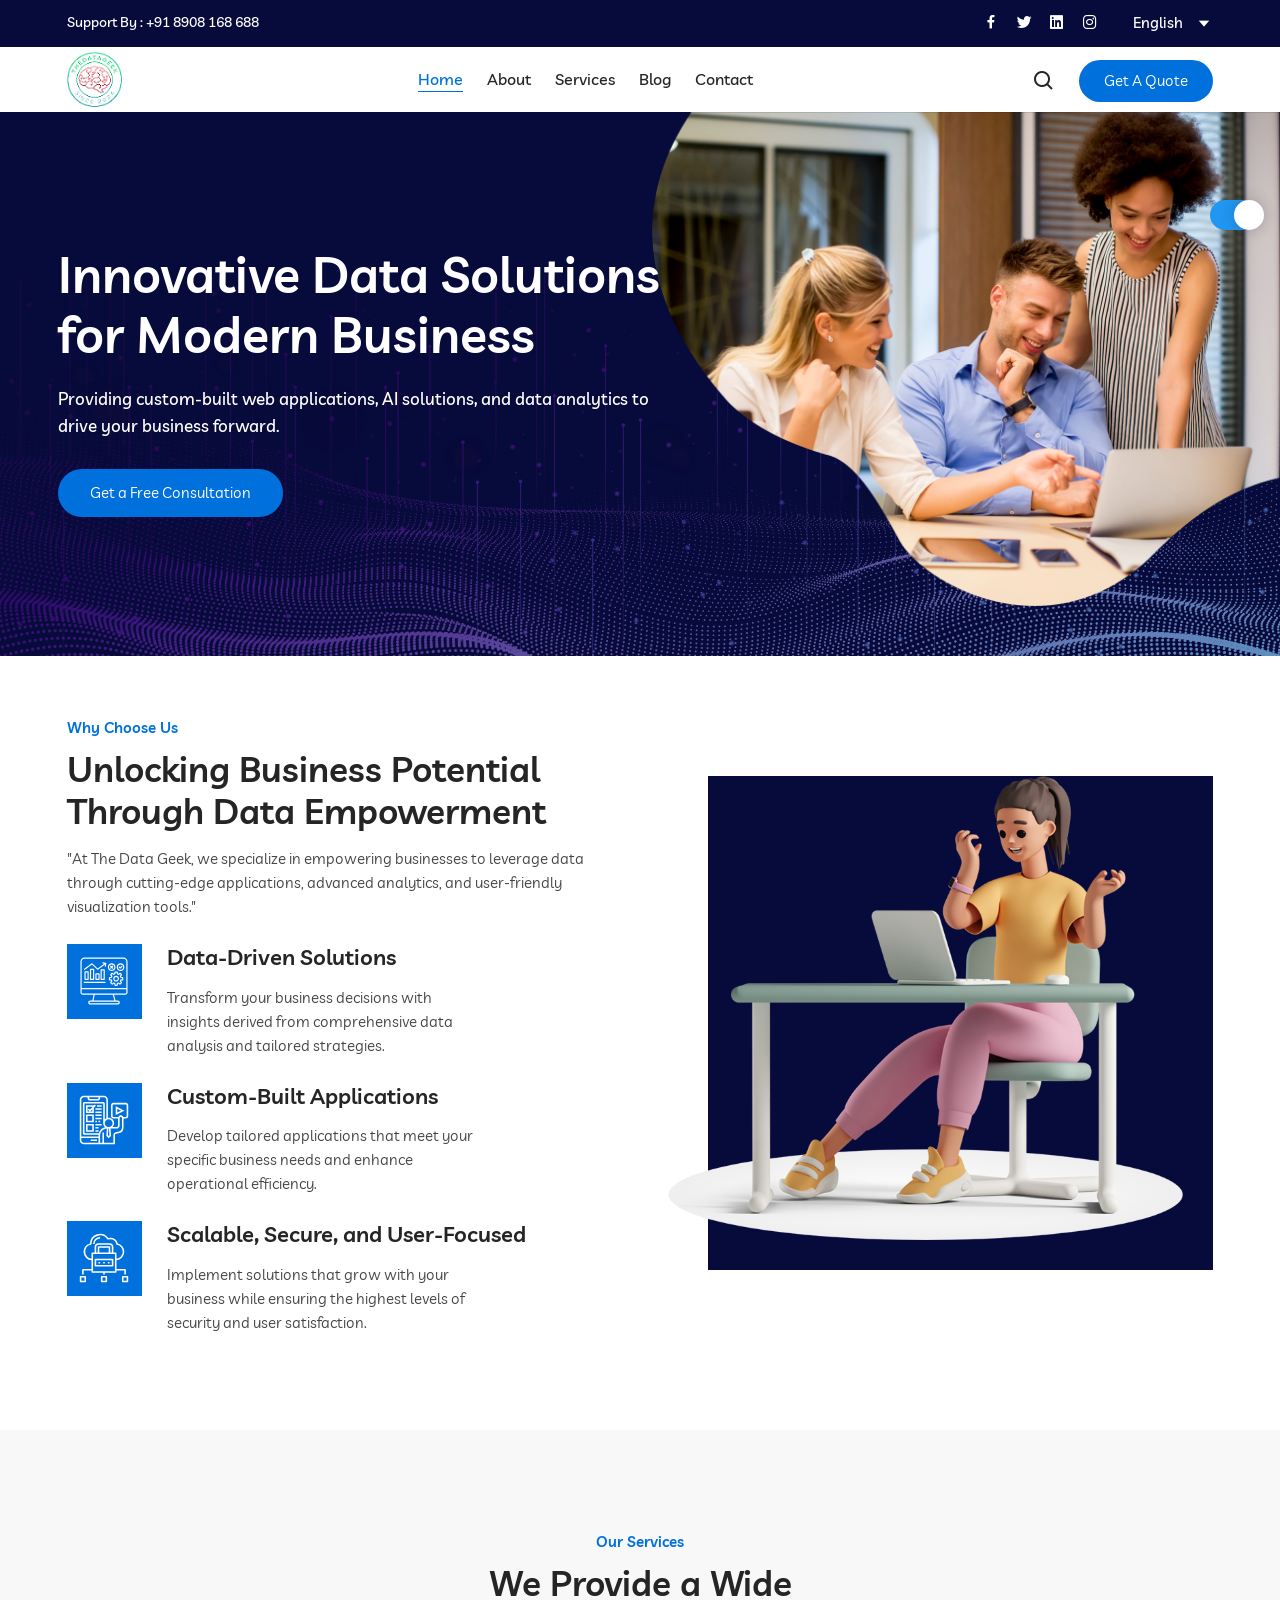
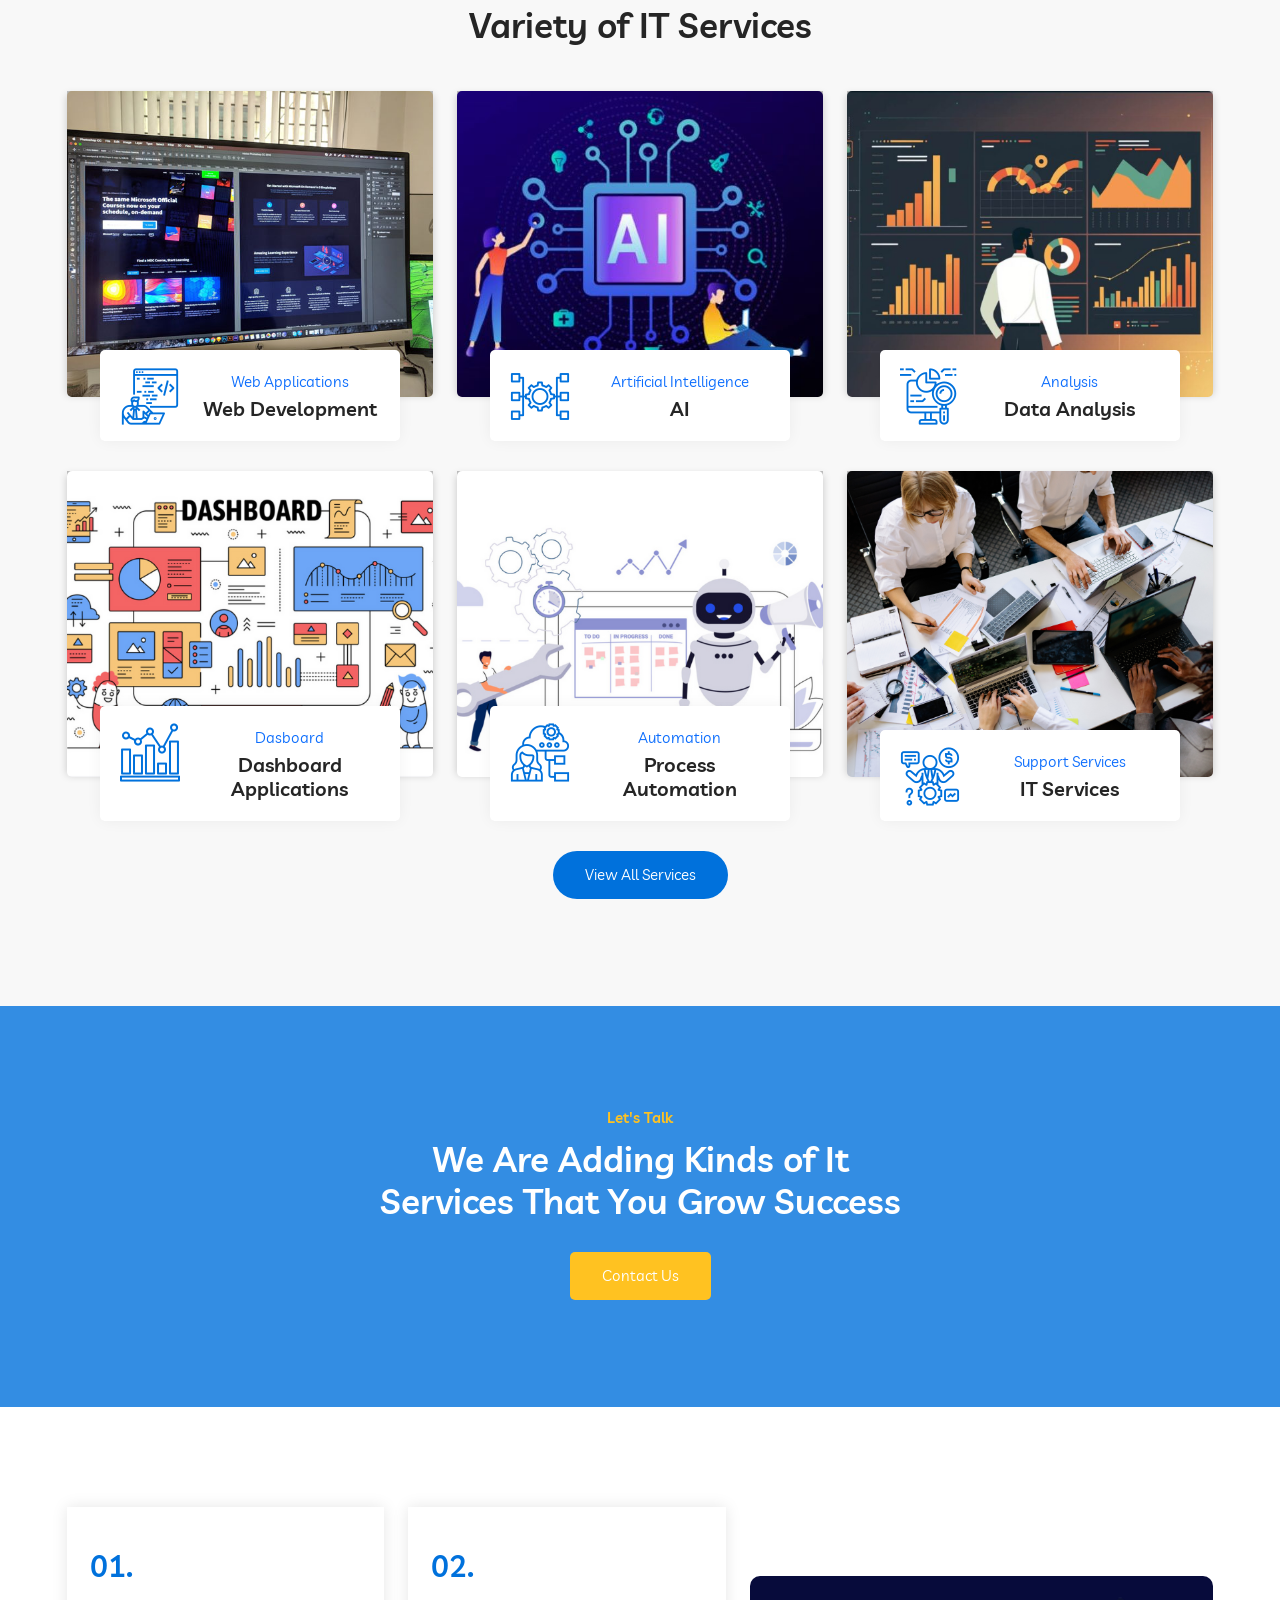
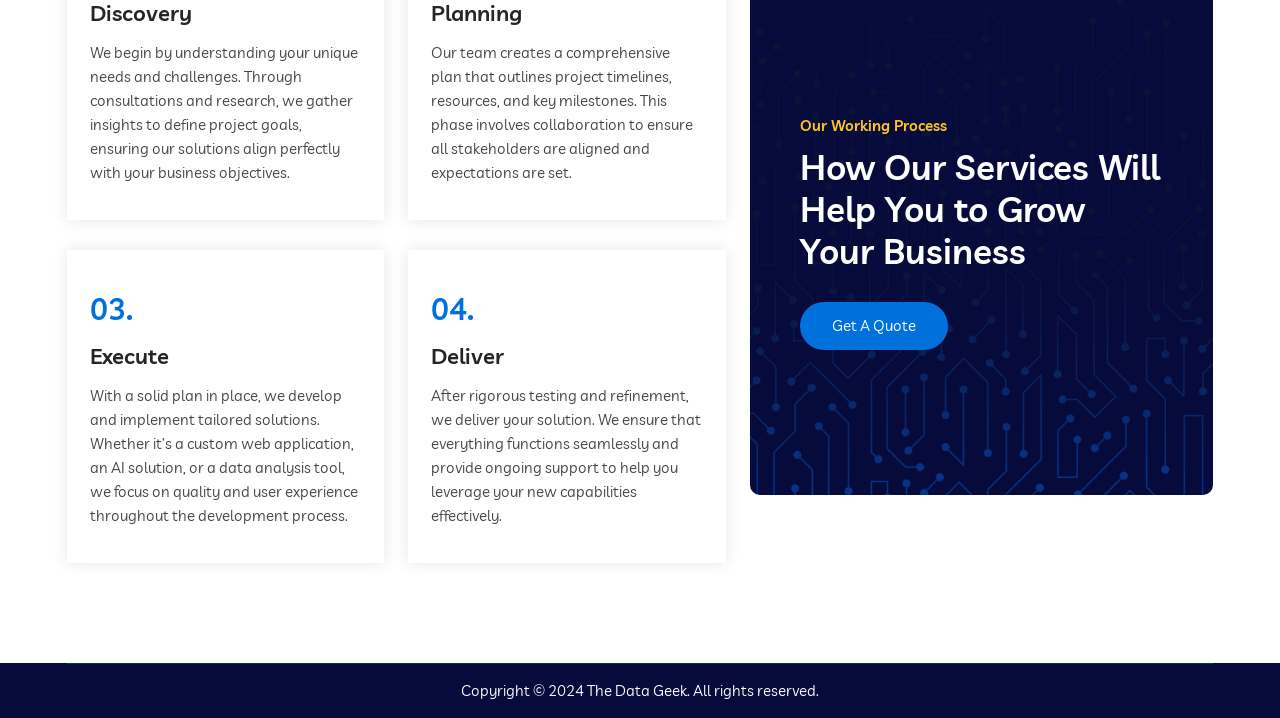
==== commit a6550a03: "changng logo" ====
--- a/index.html
+++ b/index.html
@@ -104,18 +104,18 @@
             <!-- Menu For Mobile Device -->
             <div class="mobile-nav">
                  <a href="index.html" class="logo">
-                    <img src="assets/images/logos/thedatgeeklogo1.png" class="logo-one" alt="Logo">
-                    <img src="assets/images/logos/logo-2.png" class="logo-two" alt="Logo">
+                    <img src="assets/images/logos/datageek1.png" class="logo-one" alt="Logo">
+                    <img src="assets/images/logos/datageek2.png" class="logo-two" alt="Logo">
                 </a>
             </div>
 
             <!-- Menu For Desktop Device -->
             <div class="main-nav">
                 <div class="container">
-                    <nav class="navbar navbar-expand-md navbar-light ">
+                    <nav class="navbar navbar-expand-md navbar-light " style="--bs-navbar-padding-x: auto;">
                        <a class="navbar-brand" href="index.html">
-                            <img src="assets/images/logos/thedatgeeklogo1.png" class="logo-one" alt="Logo" >
-                            <img src="assets/images/logos/thedatgeeklogo1.png" class="logo-two" alt="Logo" >
+                            <img src="assets/images/logos/datageek1.png" class="logo-one" alt="Logo" >
+                            <img src="assets/images/logos/datageek2.png" class="logo-two" alt="Logo" >
                             
                             <!-- <img src="assets/images/logos/logo-2.png" class="logo-two" alt="Logo"> -->
                         </a>
--- a/assets/css/style.css
+++ b/assets/css/style.css
@@ -6023,7 +6023,7 @@
 
 .flip-card {
   background-color: transparent;
-  width: 362px;
+  /* width: 362px; */
   height: 300px;
   perspective: 1000px;
 }
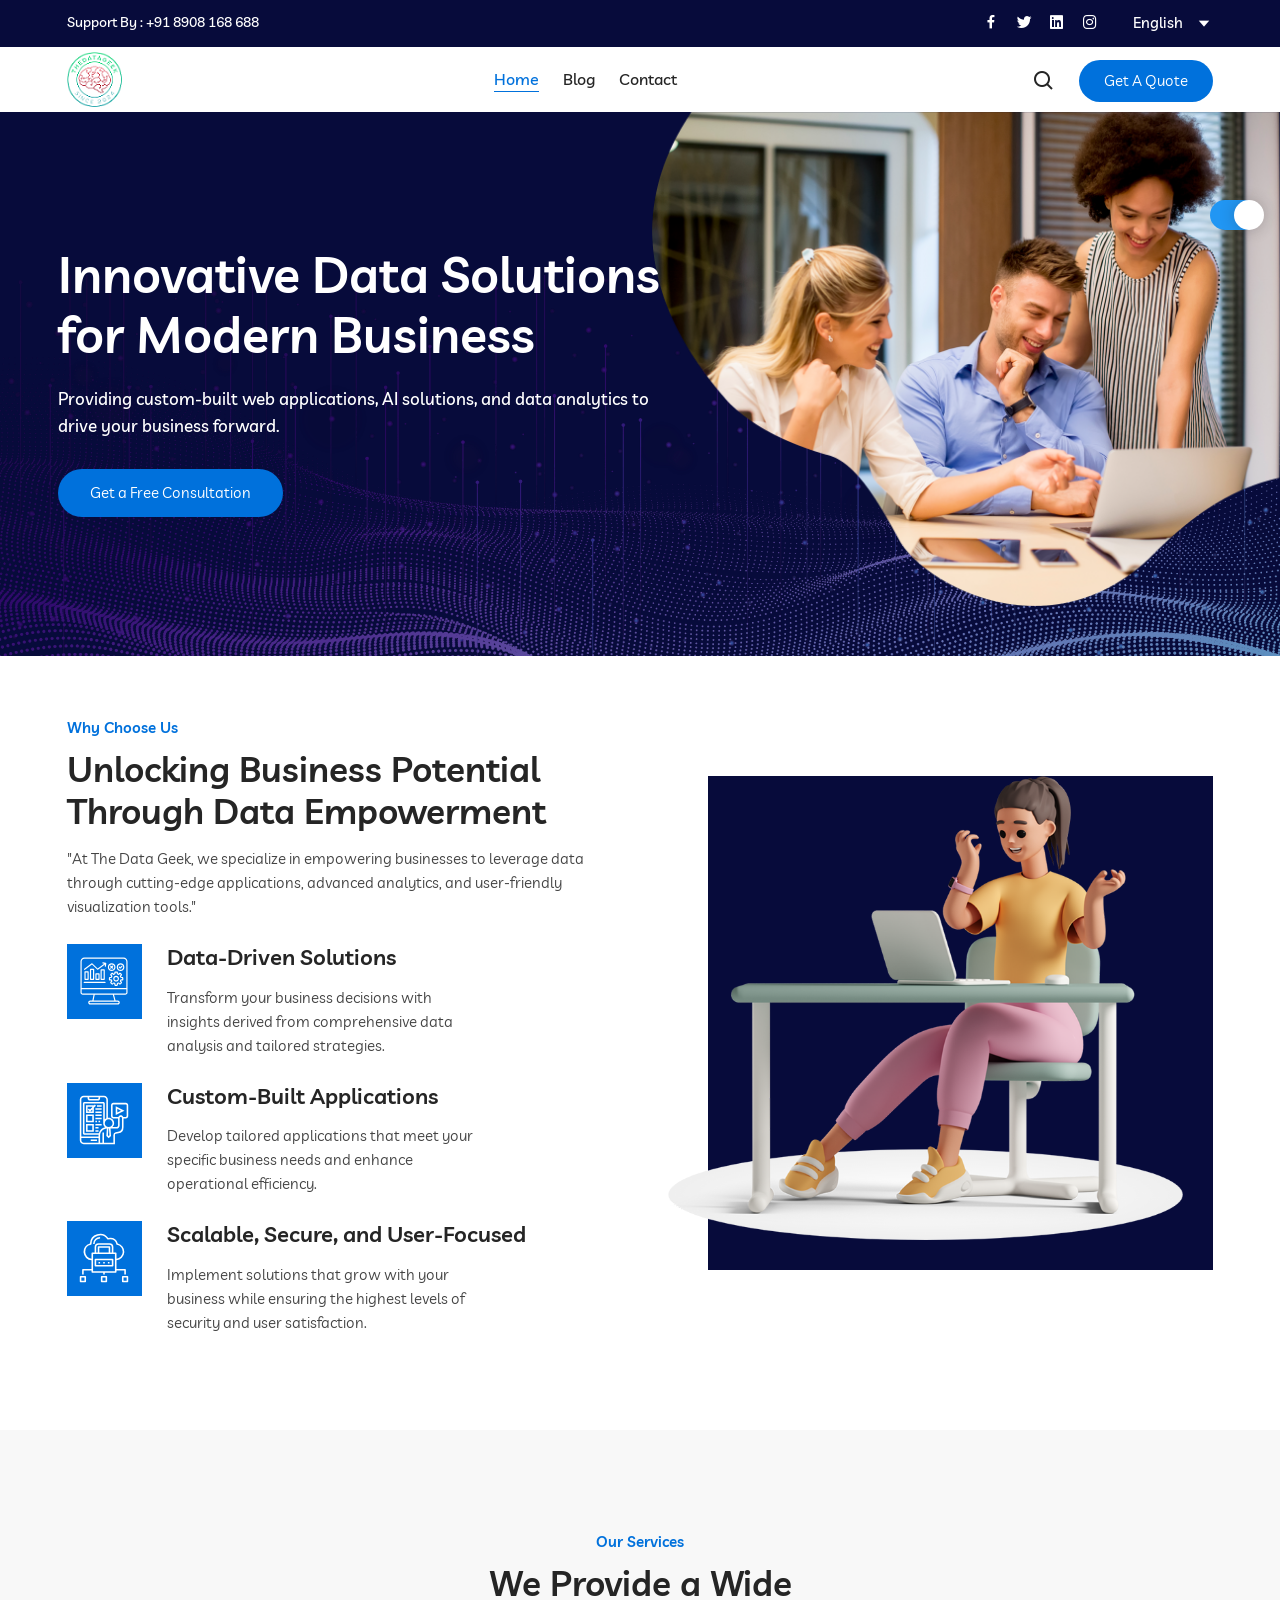
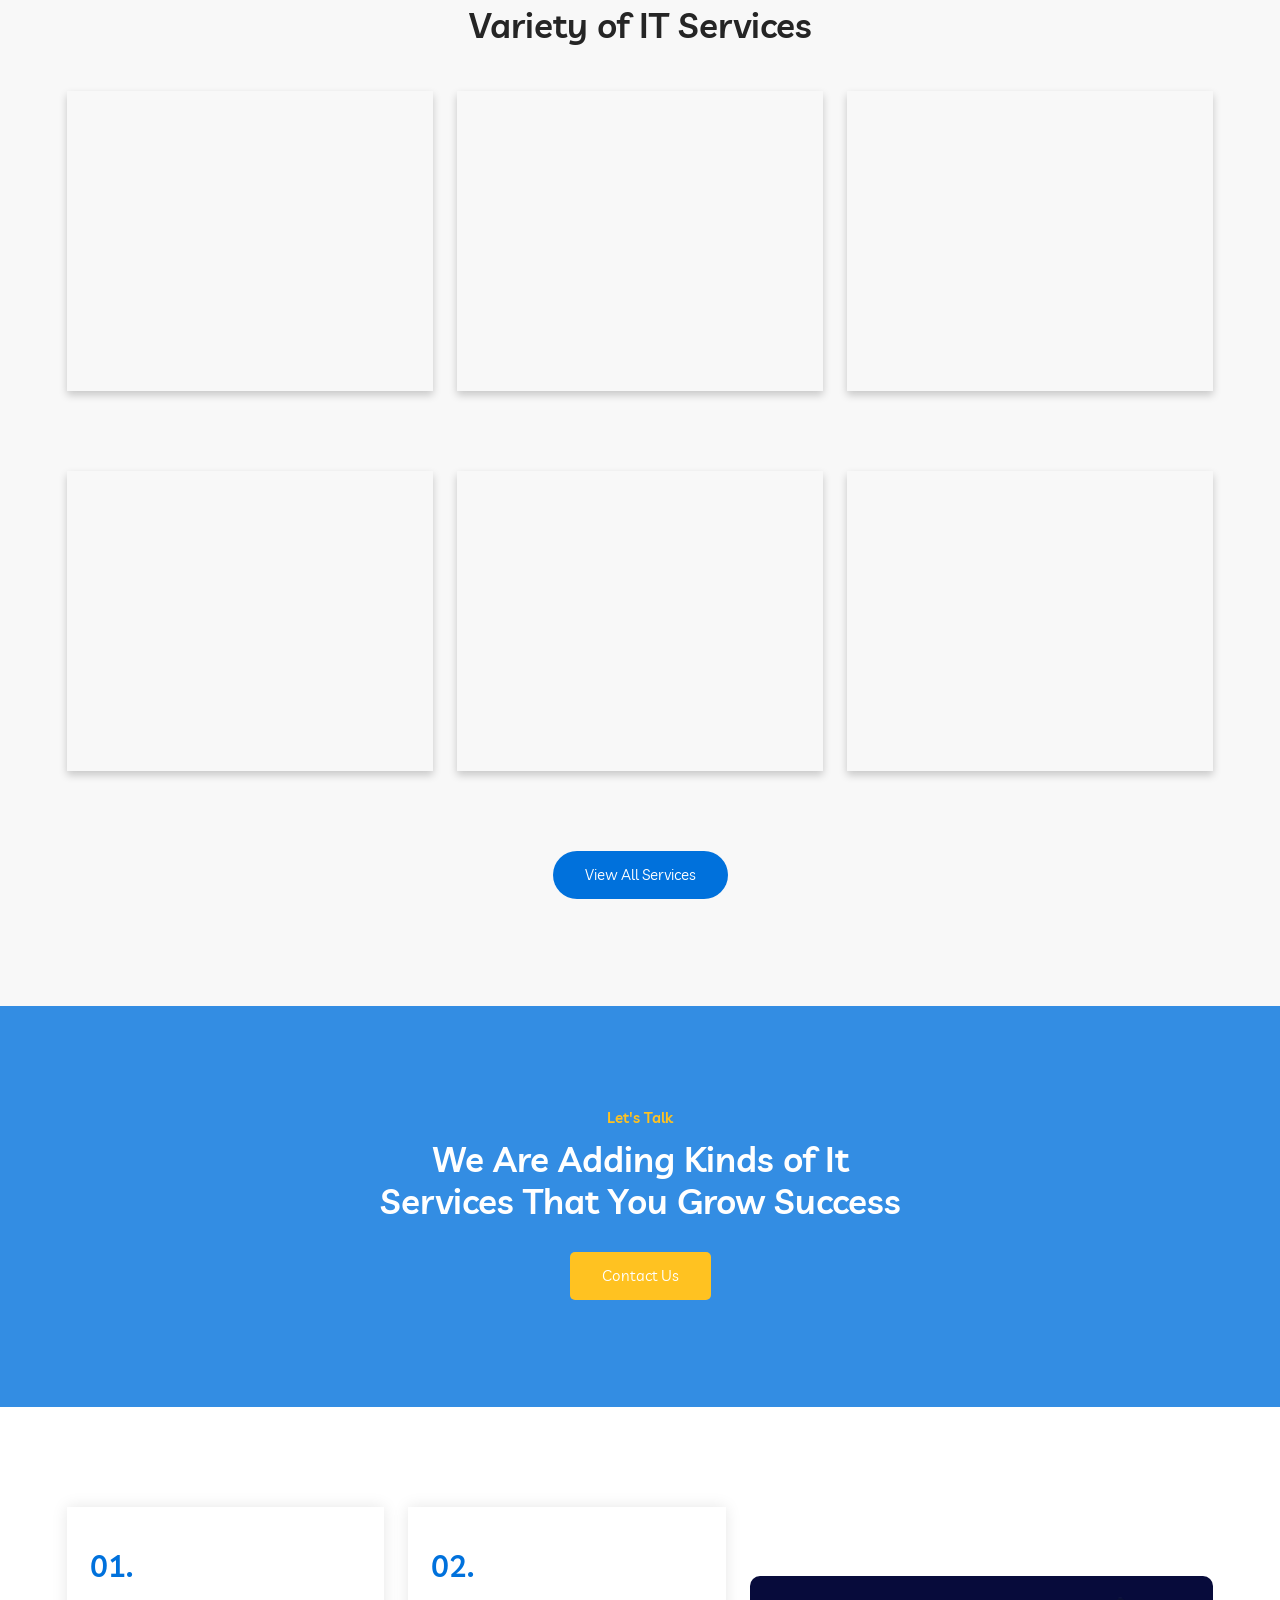
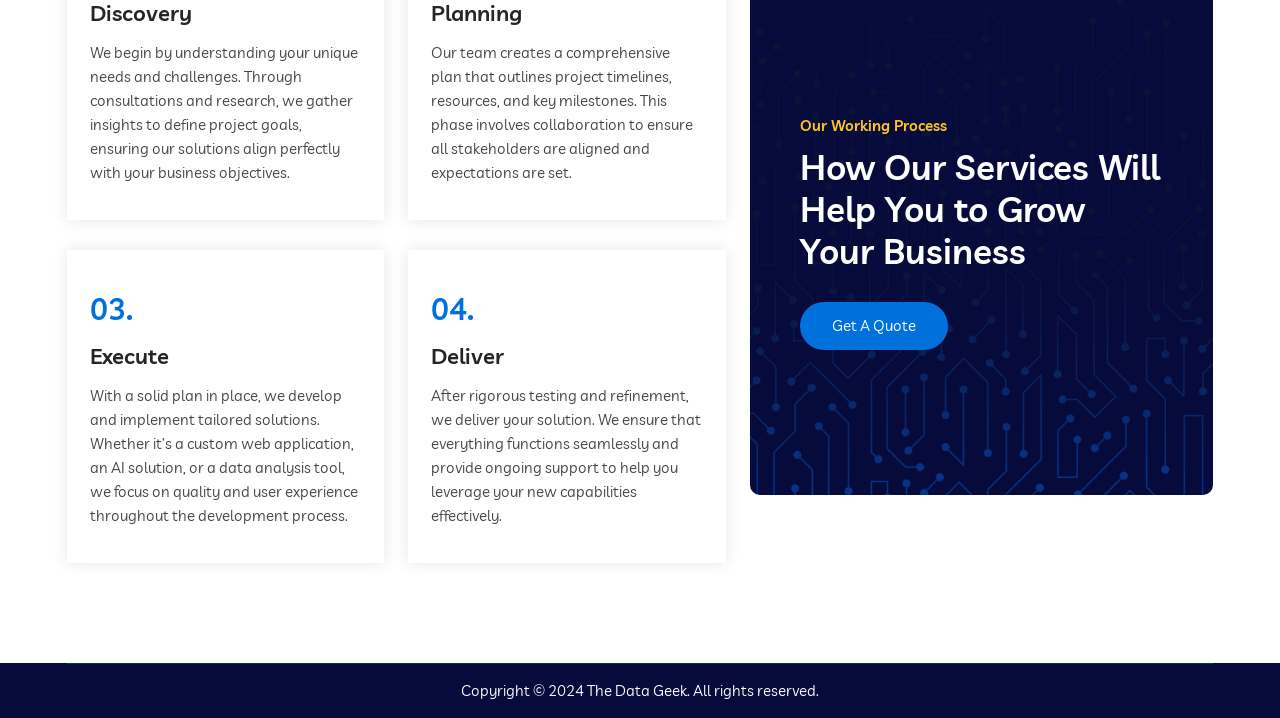
==== commit d6a50832: "removed hyperlink" ====
--- a/index.html
+++ b/index.html
@@ -30,19 +30,19 @@
         <link rel="stylesheet" href="assets/css/theme-dark.css">
 
         <!-- Favicon -->
-        <link rel="icon" type="image/png" href="assets/images/favicon.png">
+        <link rel="icon" type="image/png" href="assets/images/favicon_TDG.png">
 
         <title>The Data Geek|thedatageek.in</title>
     </head>
     <body>
         <!-- Pre Loader -->
-        <div class="preloader">
+        <!-- <div class="preloader">
             <div class="d-table">
                 <div class="d-table-cell">
                     <div class="spinner"></div>
                 </div>
             </div>
-        </div>
+        </div> -->
         <!-- End Pre Loader -->
 
         <!-- Top Header Start -->
@@ -104,8 +104,8 @@
             <!-- Menu For Mobile Device -->
             <div class="mobile-nav">
                  <a href="index.html" class="logo">
-                    <img src="assets/images/logos/datageek1.png" class="logo-one" alt="Logo">
-                    <img src="assets/images/logos/datageek2.png" class="logo-two" alt="Logo">
+                    <img src="assets/images/logos/datageek1.png" class="logo-one" alt="Logo" width="55px">
+                    <img src="assets/images/logos/datageek2.png" class="logo-two" alt="Logo" width="55px">
                 </a>
             </div>
 
@@ -114,8 +114,8 @@
                 <div class="container">
                     <nav class="navbar navbar-expand-md navbar-light " style="--bs-navbar-padding-x: auto;">
                        <a class="navbar-brand" href="index.html">
-                            <img src="assets/images/logos/datageek1.png" class="logo-one" alt="Logo" >
-                            <img src="assets/images/logos/datageek2.png" class="logo-two" alt="Logo" >
+                            <img src="assets/images/logos/datageek1.png" class="logo-one" alt="Logo" width="55px">
+                            <img src="assets/images/logos/datageek2.png" class="logo-two" alt="Logo" width="55px">
                             
                             <!-- <img src="assets/images/logos/logo-2.png" class="logo-two" alt="Logo"> -->
                         </a>
@@ -170,12 +170,12 @@
                                         </li>
                                     </ul> -->
                                 </li>
-                                <li class="nav-item">
-                                    <!-- <a href="about.html" class="nav-link"> -->
+                                <!-- <li class="nav-item">
+                                    <a href="about.html" class="nav-link">
                                     <a href="#" class="nav-link">
                                         About
                                     </a>
-                                </li>
+                                </li> -->
                                 <!-- <li class="nav-item">
                                     <a href="#" class="nav-link">
                                         Pages 
@@ -269,11 +269,11 @@
                                     </ul>
                                 </li> -->
 
-                                <li class="nav-item">
+                                <!-- <li class="nav-item">
                                     <a href="#" class="nav-link">
                                         Services 
-                                        <!-- <i class='bx bx-caret-down'></i> -->
-                                    </a>
+                                        <i class='bx bx-caret-down'></i>
+                                    </a> -->
                                     <!-- <ul class="dropdown-menu">
                                         <li class="nav-item">
                                             <a href="services-1.html" class="nav-link">
@@ -521,13 +521,13 @@
                             <div class="flip-card">
                                 <div class="flip-card-inner">
                                   <div class="flip-card-front">
-                                    <a href="service-details.html">
+                                    <a href="#">
                                         <img src="assets/images/services/services-img3.jpg" alt="Images">
                                     </a>
                                     <div class="content">
                                         <i class="flaticon-web-development"></i>
-                                        <span><a href="service-details.html">Web Applications</a></span>
-                                        <h3><a href="service-details.html">Web Development</a></h3>
+                                        <span><a href="#">Web Applications</a></span>
+                                        <h3><a href="#">Web Development</a></h3>
                                     </div>
                                     
                                   </div>
@@ -547,13 +547,13 @@
                             <div class="flip-card">
                                 <div class="flip-card-inner">
                                   <div class="flip-card-front">
-                                    <a href="service-details.html">
+                                    <a href="#">
                                         <img src="assets/images/services/AI.png" alt="Images">
                                     </a>
                                     <div class="content">
                                         <i class="flaticon-structure"></i>
-                                        <span><a href="service-details.html">Artificial Intelligence</a></span>
-                                        <h3><a href="service-details.html">AI</a></h3>
+                                        <span><a href="#">Artificial Intelligence</a></span>
+                                        <h3><a href="#">AI</a></h3>
                                     </div>
                                     
                                   </div>
@@ -573,13 +573,13 @@
                             <div class="flip-card">
                                 <div class="flip-card-inner">
                                   <div class="flip-card-front">
-                                    <a href="service-details.html">
+                                    <a href="#">
                                         <img src="assets/images/services/analysis.png" alt="Images">
                                     </a>
                                     <div class="content">
                                         <i class="flaticon-data-analytics"></i>
-                                        <span><a href="service-details.html">Analysis</a></span>
-                                        <h3><a href="service-details.html">Data Analysis</a></h3>
+                                        <span><a href="#">Analysis</a></span>
+                                        <h3><a href="#">Data Analysis</a></h3>
                                     </div>
                                     
                                   </div>
@@ -599,13 +599,13 @@
                             <div class="flip-card">
                                 <div class="flip-card-inner">
                                   <div class="flip-card-front">
-                                    <a href="service-details.html">
+                                    <a href="#">
                                         <img src="assets/images/services/dasboard.png" alt="Images">
                                     </a>
                                     <div class="content">
                                         <i class="flaticon-stats"></i>
-                                        <span><a href="service-details.html">Dasboard</a></span>
-                                        <h3><a href="service-details.html">Dashboard Applications</a></h3>
+                                        <span><a href="#">Dasboard</a></span>
+                                        <h3><a href="#">Dashboard Applications</a></h3>
                                     </div>
                                     
                                   </div>
@@ -625,13 +625,13 @@
                             <div class="flip-card">
                                 <div class="flip-card-inner">
                                   <div class="flip-card-front">
-                                    <a href="service-details.html">
+                                    <a href="#">
                                         <img src="assets/images/services/automation.png" alt="Images">
                                     </a>
                                     <div class="content">
                                         <i class="flaticon-consulting"></i>
-                                        <span><a href="service-details.html">Automation</a></span>
-                                        <h3><a href="service-details.html">Process Automation</a></h3>
+                                        <span><a href="#">Automation</a></span>
+                                        <h3><a href="#">Process Automation</a></h3>
                                     </div>
                                     
                                   </div>
@@ -651,13 +651,13 @@
                             <div class="flip-card">
                                 <div class="flip-card-inner">
                                   <div class="flip-card-front">
-                                    <a href="service-details.html">
+                                    <a href="#">
                                         <img src="assets/images/services/service_1.png" alt="Images">
                                     </a>
                                     <div class="content">
                                         <i class="flaticon-consultant"></i>
-                                        <span><a href="service-details.html">Support Services</a></span>
-                                        <h3><a href="service-details.html">IT Services</a></h3>
+                                        <span><a href="#">Support Services</a></span>
+                                        <h3><a href="#">IT Services</a></h3>
                                     </div>
                                     
                                   </div>
@@ -673,7 +673,7 @@
                     </div>
                 </div>
                 <div class="col-lg-12 text-center">
-                    <a href="services-1.html" class="default-btn btn-bg-two border-radius-50 text-center">View All Services</a>
+                    <a href="#" class="default-btn btn-bg-two border-radius-50 text-center">View All Services</a>
                 </div>
             </div>
         </section>
--- a/assets/css/style.css
+++ b/assets/css/style.css
@@ -6065,4 +6065,9 @@
   color: white;
 }
 
-
+/* 
+@media (min-width: 757px) {
+  .choose-content-card{
+    margin-left: 100px;
+  }
+} */
--- a/assets/css/responsive.css
+++ b/assets/css/responsive.css
@@ -489,7 +489,7 @@
     padding-top: 10px;
   }
   .choose-content-two .choose-content-card {
-    padding-left: 0;
+    padding-left: 80;
     margin-bottom: 30px;
   }
   .choose-content-two .choose-content-card i {
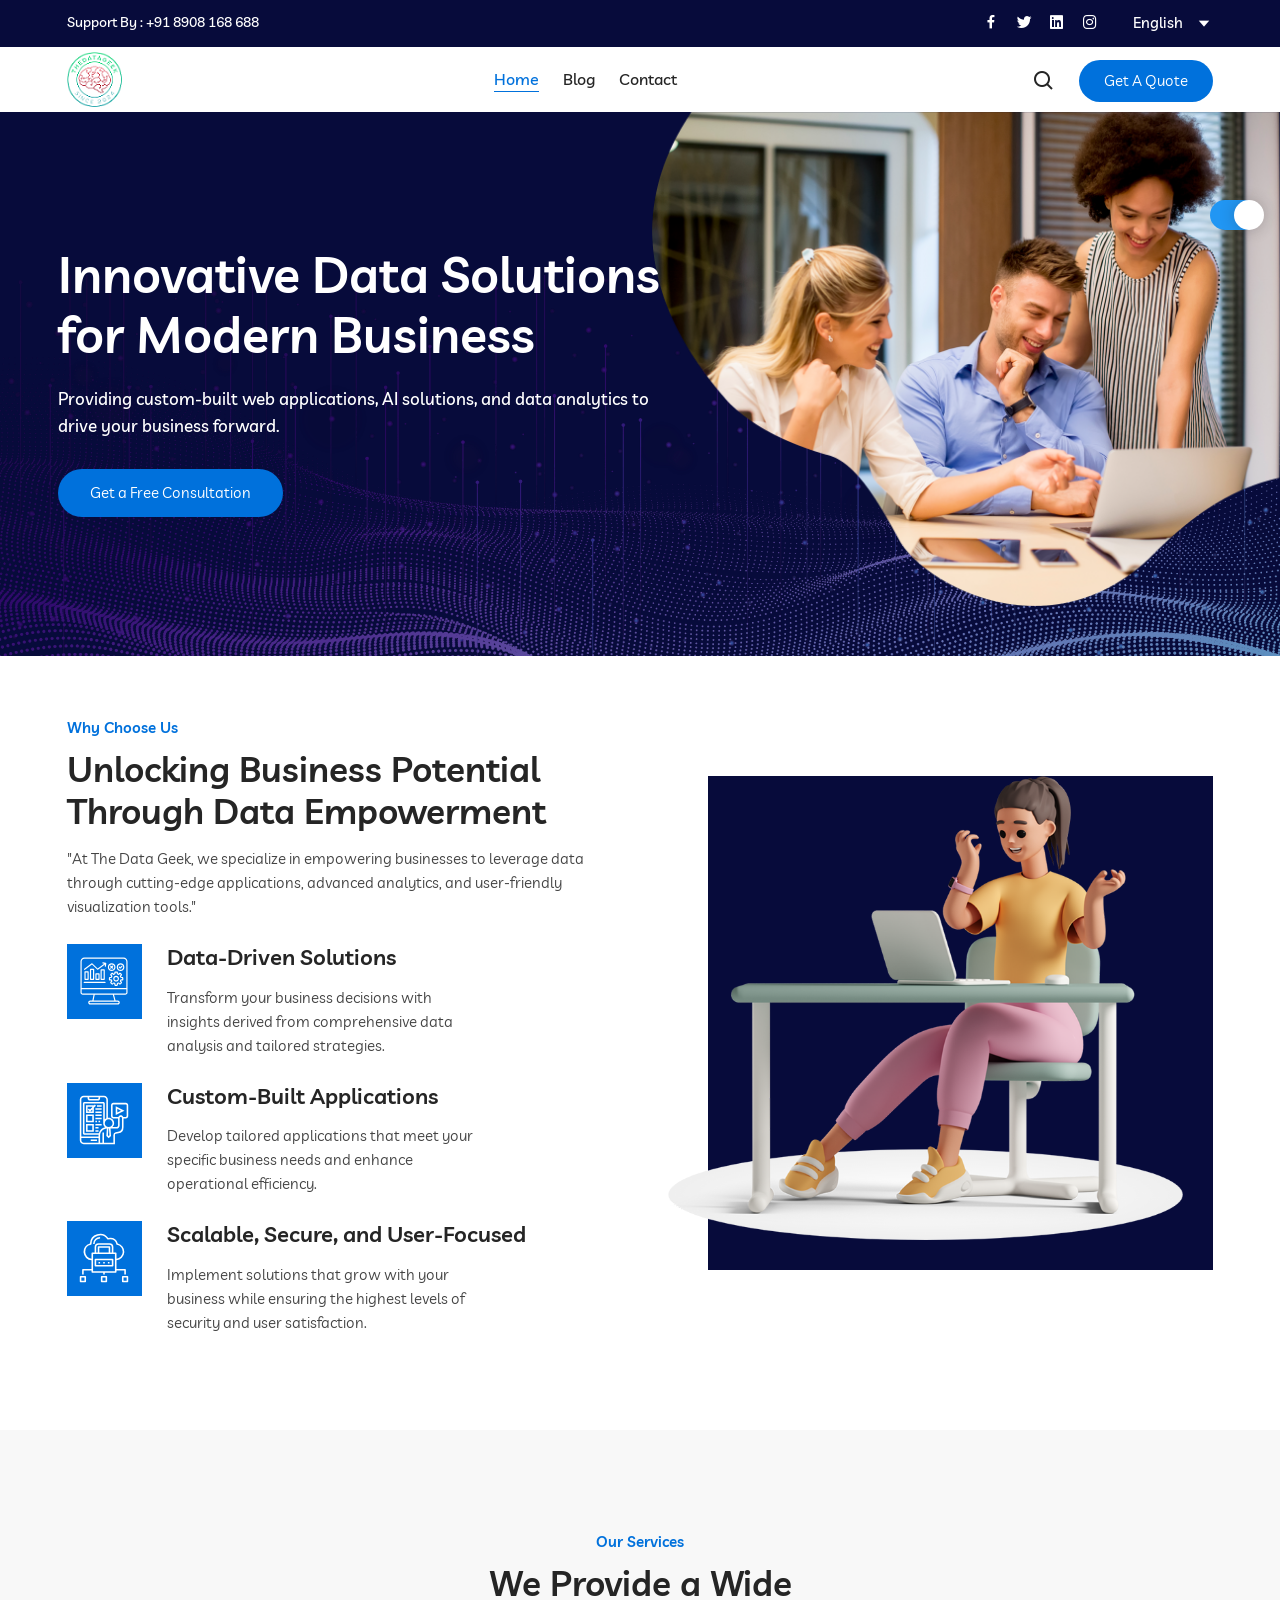
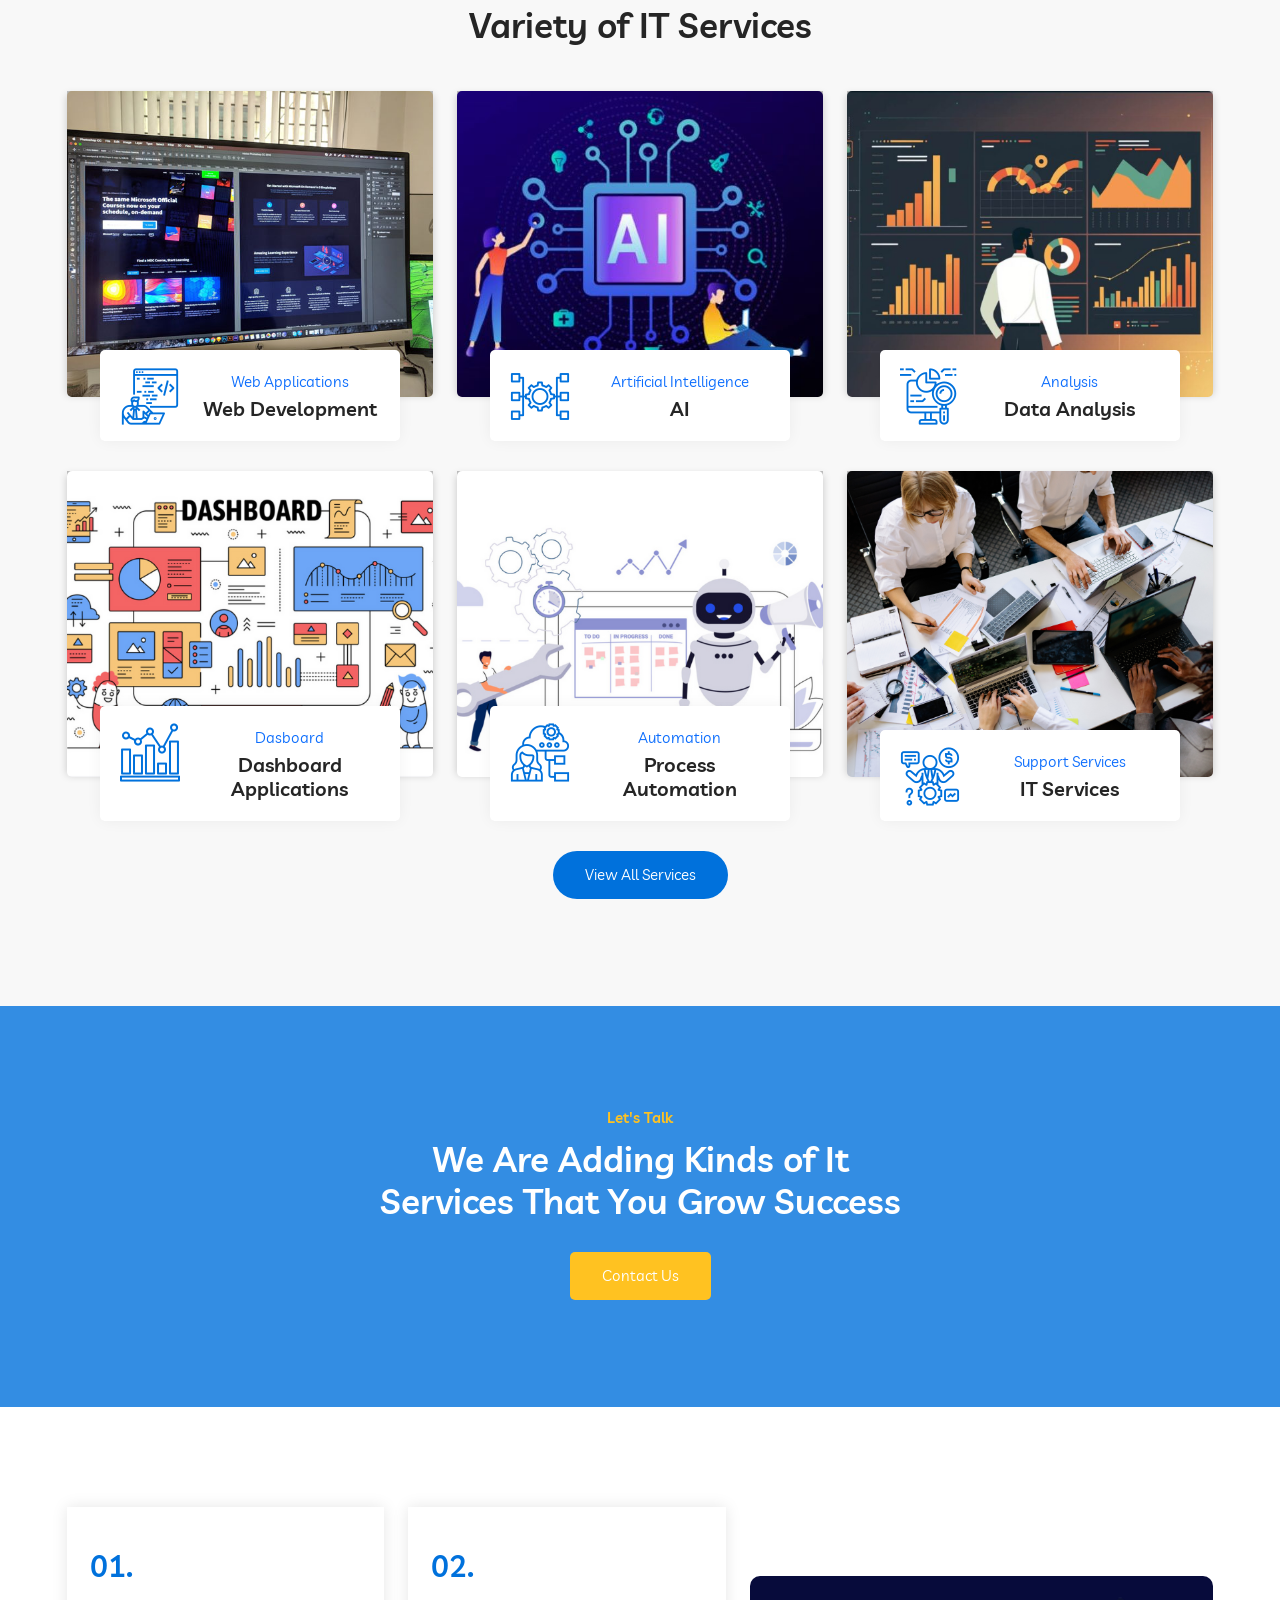
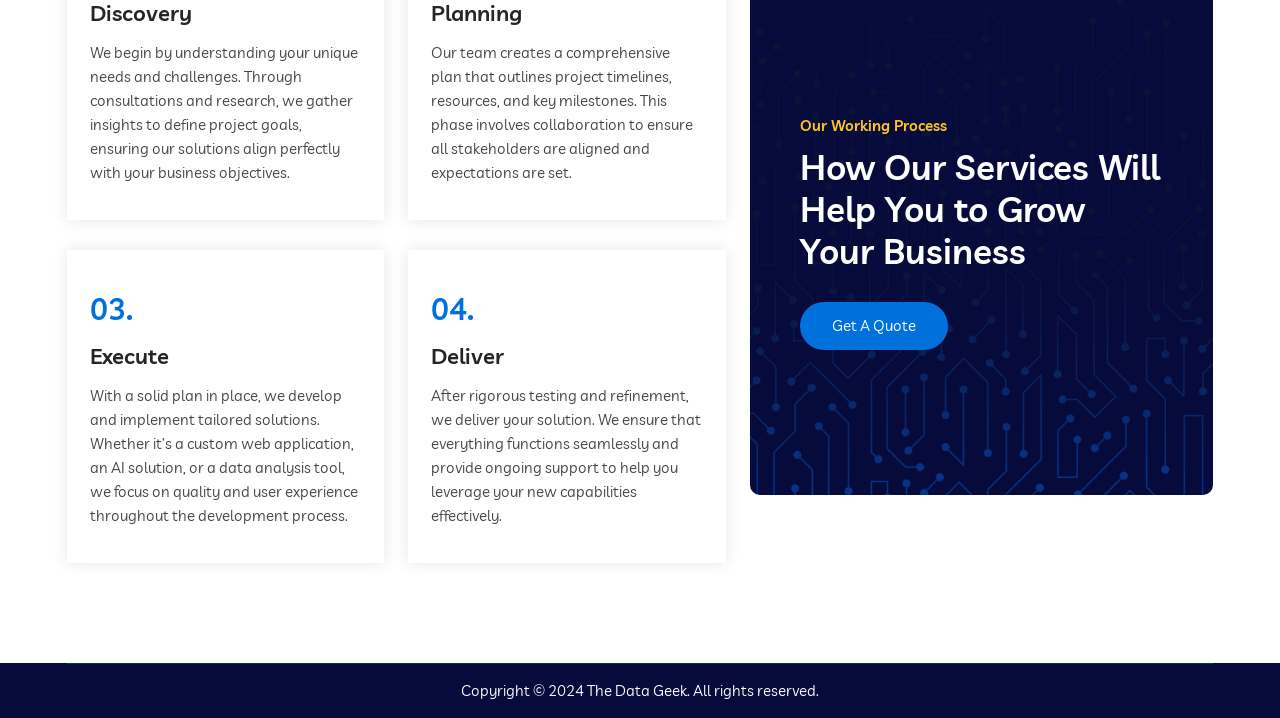
==== commit e18b9319: "Update index.html" ====
--- a/index.html
+++ b/index.html
@@ -1,6 +1,7 @@
 <!doctype html>
 <html lang="zxx">
     <head>
+        <meta name="fast2sms" content="05RNAj2K4FQRC1aZSHEBrjFaTT4Mibq3">
         <!-- Required Meta Tags -->
         <meta charset="UTF-8">
         <meta name="viewport" content="width=device-width, initial-scale=1.0">
@@ -1218,4 +1219,4 @@
         <script src="assets/js/custom.js"></script>
         
     </body>
-</html>+</html>
